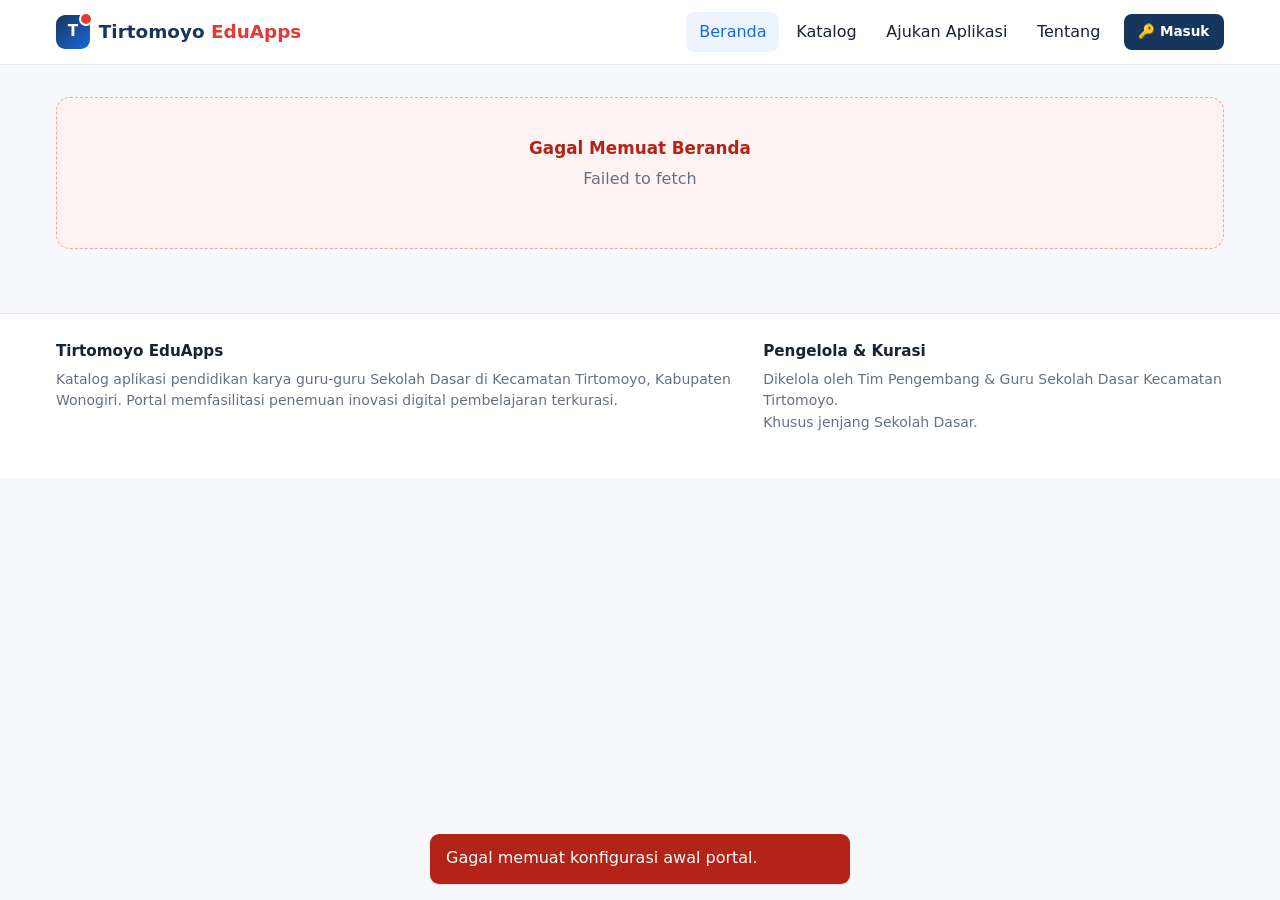
==== index.html @ dd0c1ea5 "Optimize catalog search and rendering with caching Refactor catalog search and rendering logic to us" ====
<!DOCTYPE html>
<html lang="id">
<head>
  <meta charset="UTF-8">
  <title>Tirtomoyo EduApps — Portal Aplikasi Pembelajaran SD Tirtomoyo</title>
  <meta name="viewport" content="width=device-width, initial-scale=1">
  <meta name="description" content="Portal etalase dan peluncur aplikasi pembelajaran SD karya guru di Kecamatan Tirtomoyo.">
    <link rel="icon" type="image/svg+xml" href="data:image/svg+xml,%3Csvg xmlns='http://www.w3.org/2000/svg' viewBox='0 0 64 64'%3E%3Cdefs%3E%3ClinearGradient id='grad' x1='0%25' y1='0%25' x2='100%25' y2='100%25'%3E%3Cstop offset='0%25' stop-color='%2317365D'/%3E%3Cstop offset='100%25' stop-color='%231769E0'/%3E%3C/defs%3E%3Crect x='4' y='4' width='56' height='56' rx='16' fill='url(%23grad)'/%3E%3Ctext x='32' y='42' font-family='sans-serif' font-size='34' font-weight='800' fill='%23ffffff' text-anchor='middle'%3ET%3C/text%3E%3Ccircle cx='52' cy='12' r='7' fill='%23E53935' stroke='%23ffffff' stroke-width='2.5'/%3E%3C/svg%3E">
    <link rel="preconnect" href="https://lh3.googleusercontent.com" crossorigin>
    <link rel="preconnect" href="https://blogger.googleusercontent.com" crossorigin>
    <link rel="preload" as="image" href="https://blogger.googleusercontent.com/img/b/R29vZ2xl/AVvXsEjZ1Gvl2imbZlmQk0FIYYq6LLNtR_UI3MS3Jj1t52YNZLBcvJHACB-H-CipMRjulH1qOMN2M-OYaIlQzM3H_-ORl67PFBjk5M-ObxjgLXMfEv5BOWYi1yseMEO7ByGCOm3ZplNn0zFCS70pIudXH9xvSGFFk5Re8w2rAeewCgeUY4CftmDfYV0r9A5Fre8/w640-rw/Cheerful%20E-Learning%20Classroom%20Team.png" fetchpriority="high">
    <link rel="stylesheet" href="styles.css">
</head>
<body>

  <!-- Site Header -->
  <header class="site-header">
    <div class="container">
      <a href="#/" class="brand" title="Beranda Tirtomoyo EduApps">
        <span class="brand-mark">T</span>
        <span>Tirtomoyo <span class="accent">EduApps</span></span>
      </a>

      <button class="menu-toggle" id="menuToggle" aria-label="Buka menu navigasi">☰</button>

      <nav class="nav" id="mainNav">
        <a href="#/" class="navlink active">Beranda</a>
        <a href="#/katalog" class="navlink">Katalog</a>
        <a href="#/ajukan" class="navlink">Ajukan Aplikasi</a>
        <a href="#/tentang" class="navlink">Tentang</a>
        <div id="navAuthSlot" style="display:inline-flex;margin-left:.4rem;">
          <button type="button" class="btn btn-sm" id="btnNavAuth" style="background:var(--navy);color:#fff;border-radius:8px;font-size:.85rem;padding:.35rem .85rem;cursor:pointer;">🔑 Masuk</button>
        </div>
      </nav>
    </div>
  </header>

  <!-- Main Content Container (SPA View) -->
  <main id="publicContent">
    <div class="container" style="padding: 2.5rem 1rem; text-align: center;">
      <div class="spinner"></div>
      <p class="muted">Memuat portal Tirtomoyo EduApps...</p>
    </div>
  </main>

  <!-- Site Footer -->
  <footer class="site-footer">
    <div class="container" style="grid-template-columns: 1.5fr 1fr;">
      <div>
        <h3>Tirtomoyo EduApps</h3>
        <p class="small">Katalog aplikasi pendidikan karya guru-guru Sekolah Dasar di Kecamatan Tirtomoyo, Kabupaten Wonogiri. Portal memfasilitasi penemuan inovasi digital pembelajaran terkurasi.</p>
      </div>
      <div>
        <h3>Pengelola & Kurasi</h3>
        <p class="small">Dikelola oleh Tim Pengembang & Guru Sekolah Dasar Kecamatan Tirtomoyo.<br>
        Khusus jenjang Sekolah Dasar.</p>
      </div>
    </div>
  </footer>

  <script>
/* ==========================================================================
   1. CLIENT UTILITIES & FETCH API RUNNER (REST API)
   ========================================================================== */

var API_URL = 'https://script.google.com/macros/s/AKfycbyjAmofT2d-6T3uF2pfQ6WhD6eDzi5mz5tMsedp1AoiVTfoJ3_Hb2wHAV9asHmvKi7vZQ/exec';

/**
 * Memanggil REST API Google Apps Script melalui HTTP POST (Fetch).
 * Tanpa header JSON eksplisit agar terhindar dari pemblokiran CORS Preflight (OPTIONS).
 */
function callApi(functionName, payload) {
  return fetch(API_URL, {
    method: 'POST',
    body: JSON.stringify({
      action: functionName,
      payload: payload || {}
    })
  })
  .then(function (res) {
    if (!res.ok) throw new Error('HTTP Error: ' + res.status);
    return res.json();
  })
  .then(function (response) {
    if (response && response.ok === true) {
      return response.data;
    } else {
      var err = (response && response.error) ? response.error : {
        code: 'INTERNAL_ERROR',
        message: 'Terjadi kesalahan sistem.'
      };
      throw err;
    }
  })
  .catch(function (err) {
    console.error('API Error:', err);
    throw (err.code ? err : { code: 'NETWORK_ERROR', message: err.message || 'Gagal terhubung ke database server.' });
  });
}

function escapeHtml(str) {
  if (str === null || str === undefined) return '';
  return String(str)
    .replace(/&/g, '&amp;')
    .replace(/</g, '&lt;')
    .replace(/>/g, '&gt;')
    .replace(/"/g, '&quot;')
    .replace(/'/g, '&#39;');
}

function formatDateId(isoStr) {
  if (!isoStr) return '-';
  try {
    var d = new Date(isoStr);
    if (isNaN(d.getTime())) return String(isoStr);
    return d.toLocaleDateString('id-ID', {
      day: 'numeric',
      month: 'short',
      year: 'numeric'
    });
  } catch (e) {
    return String(isoStr);
  }
}

function normalizeScriptUrl(url) {
  if (!url) return '';
  var s = String(url).trim();
  if (/^html-app:\/\//i.test(s)) return s;
  var iframeMatch = s.match(/<iframe[^>]+src\s*=\s*["']([^"']+)["']/i);
  if (iframeMatch && iframeMatch[1]) {
    s = iframeMatch[1].trim();
  }
  return s.replace(/^https?:\/\/script\.google\.com\/(?:[^?#]*\/)?macros\/(?:[^\/]+\/)?s\//i, 'https://script.google.com/a/~/macros/s/');
}

function getOptimizedThumbUrl(url, width) {
  var s = String(url || '').trim();
  if (!s) return '';
  var w = width || 560;
  var driveMatch = s.match(/^https?:\/\/drive\.google\.com\/(?:thumbnail\?[^#]*\bid=|open\?[^#]*\bid=|uc\?[^#]*\bid=|file\/d\/)([a-zA-Z0-9_-]{10,})/i);
  if (driveMatch && driveMatch[1]) {
    return 'https://lh3.googleusercontent.com/d/' + driveMatch[1] + '=w' + w;
  }
  var lh3Match = s.match(/^(https?:\/\/lh3\.googleusercontent\.com\/d\/[a-zA-Z0-9_-]{10,})(?:=[^/?#]*)?$/i);
  if (lh3Match && lh3Match[1]) {
    return lh3Match[1] + '=w' + w;
  }
  return s;
}

function openHtmlSandboxTab_(htmlContent, title) {
  var rawHtml = String(htmlContent || '');
  var blob = new Blob([rawHtml], { type: 'text/html;charset=utf-8' });
  var blobUrl = URL.createObjectURL(blob);
  window.open(blobUrl, '_blank', 'noopener,noreferrer');
  setTimeout(function () {
    try { URL.revokeObjectURL(blobUrl); } catch (e) {}
  }, 60000);
}

function createLaunchSourceField(prefix, initialUrl, labelText, required) {
  var wrap = document.createElement('div');
  wrap.className = 'field';
  wrap.id = 'wrap_' + prefix + '_launch';

  var lbl = document.createElement('label');
  lbl.className = 'label';
  lbl.innerHTML = escapeHtml(labelText || 'Sumber Aplikasi Pembelajaran') + (required ? ' <span style="color:var(--danger);">*</span>' : '');
  wrap.appendChild(lbl);

  var hiddenInput = document.createElement('input');
  hiddenInput.type = 'hidden';
  hiddenInput.id = 'in_' + prefix + '_url';
  hiddenInput.value = initialUrl || '';
  wrap.appendChild(hiddenInput);

  var isInitialHtml = /^html-app:\/\//i.test(String(initialUrl || '').trim());
  var currentMode = isInitialHtml ? 'html' : 'url';

  var tabRow = document.createElement('div');
  tabRow.style.cssText = 'display:flex;gap:.5rem;margin-bottom:.65rem;flex-wrap:wrap;';

  var btnModeUrl = document.createElement('button');
  btnModeUrl.type = 'button';
  btnModeUrl.className = 'btn btn-sm ' + (currentMode === 'url' ? 'btn-primary' : 'btn-secondary');
  btnModeUrl.textContent = '🌐 Tautan Web / Kode Embed';

  var btnModeHtml = document.createElement('button');
  btnModeHtml.type = 'button';
  btnModeHtml.className = 'btn btn-sm ' + (currentMode === 'html' ? 'btn-primary' : 'btn-secondary');
  btnModeHtml.textContent = '📄 Kode HTML / Upload .html';

  tabRow.appendChild(btnModeUrl);
  tabRow.appendChild(btnModeHtml);
  wrap.appendChild(tabRow);

  var urlPanel = document.createElement('div');
  var visUrlInput = document.createElement('input');
  visUrlInput.type = 'text';
  visUrlInput.id = 'in_' + prefix + '_url_visible';
  visUrlInput.placeholder = 'https://script.google.com/... atau tempel kode <iframe src="...">';
  visUrlInput.value = isInitialHtml ? '' : (initialUrl || '');

  var urlHint = document.createElement('p');
  urlHint.className = 'small muted';
  urlHint.style.margin = '.35rem 0 0';
  urlHint.textContent = 'Mendukung tautan Web App Apps Script (termasuk akun belajar.id) maupun kode embed <iframe> dari Wordwall, Canva, Scratch, PhET, atau YouTube.';

  var syncUrlValue = function () {
    var raw = visUrlInput.value.trim();
    var cleaned = normalizeScriptUrl(raw);
    if (cleaned && cleaned !== raw) {
      visUrlInput.value = cleaned;
      urlHint.textContent = 'Tautan berhasil diekstrak dan diseragamkan otomatis.';
      urlHint.style.color = '#059669';
    }
    hiddenInput.value = cleaned;
  };
  visUrlInput.addEventListener('input', function () {
    hiddenInput.value = normalizeScriptUrl(visUrlInput.value);
  });
  visUrlInput.addEventListener('blur', syncUrlValue);
  visUrlInput.addEventListener('change', syncUrlValue);

  urlPanel.appendChild(visUrlInput);
  urlPanel.appendChild(urlHint);
  wrap.appendChild(urlPanel);

  var htmlPanel = document.createElement('div');
  htmlPanel.style.cssText = 'border:1px solid var(--border);border-radius:10px;padding:.85rem;background:#F8FAFC;';

  var topTools = document.createElement('div');
  topTools.style.cssText = 'display:flex;align-items:center;justify-content:space-between;gap:.5rem;flex-wrap:wrap;margin-bottom:.6rem;';

  var fileInput = document.createElement('input');
  fileInput.type = 'file';
  fileInput.accept = '.html,.htm,text/html';
  fileInput.style.display = 'none';

  var btnPickFile = document.createElement('button');
  btnPickFile.type = 'button';
  btnPickFile.className = 'btn btn-secondary btn-sm';
  btnPickFile.textContent = '📂 Pilih Berkas .html dari Perangkat';
  btnPickFile.onclick = function () { fileInput.click(); };

  var fileLabel = document.createElement('span');
  fileLabel.className = 'small muted';
  fileLabel.textContent = 'Maksimal 1,5 MB (hasil Gemini Canvas / ChatGPT)';

  topTools.appendChild(btnPickFile);
  topTools.appendChild(fileLabel);
  htmlPanel.appendChild(topTools);
  htmlPanel.appendChild(fileInput);

  var htmlArea = document.createElement('textarea');
  htmlArea.id = 'in_' + prefix + '_html_code';
  htmlArea.rows = 7;
  htmlArea.style.cssText = 'font-family:monospace;font-size:.82rem;background:#fff;';
  htmlArea.placeholder = 'Tempel kode <!DOCTYPE html>... lengkap di sini atau unggah berkas .html di atas...';
  htmlPanel.appendChild(htmlArea);

  var statusBox = document.createElement('div');
  statusBox.style.cssText = 'margin-top:.5rem;font-size:.82rem;';
  if (isInitialHtml) {
    statusBox.innerHTML = '<span style="color:#059669;font-weight:600;">✅ Berkas HTML sudah tersimpan (' + escapeHtml(initialUrl) + ').</span> <span class="muted">Tempel kode baru di atas jika ingin menggantinya.</span>';
  } else {
    statusBox.innerHTML = '<span class="muted">Tempel kode HTML lalu klik <strong>Simpan Kode HTML</strong> atau langsung lanjutkan pengiriman.</span>';
  }
  htmlPanel.appendChild(statusBox);

  var actionRow = document.createElement('div');
  actionRow.style.cssText = 'display:flex;gap:.5rem;flex-wrap:wrap;margin-top:.65rem;';

  var btnPreviewHtml = document.createElement('button');
  btnPreviewHtml.type = 'button';
  btnPreviewHtml.className = 'btn btn-secondary btn-sm';
  btnPreviewHtml.textContent = '👁️ Pratinjau HTML';
  btnPreviewHtml.onclick = function () {
    var code = htmlArea.value.trim();
    if (!code) {
      if (/^html-app:\/\//i.test(hiddenInput.value)) {
        btnPreviewHtml.disabled = true;
        callApi('api_getHtmlAppContent', { targetUrl: hiddenInput.value }).then(function (res) {
          btnPreviewHtml.disabled = false;
          openHtmlSandboxTab_(res.htmlContent, 'Pratinjau Aplikasi HTML');
        }).catch(function (err) {
          btnPreviewHtml.disabled = false;
          showToast(err.message || 'Gagal memuat pratinjau HTML.', 'error');
        });
        return;
      }
      showToast('Tempel kode HTML atau pilih berkas .html terlebih dahulu.', 'error');
      return;
    }
    openHtmlSandboxTab_(code, 'Pratinjau Aplikasi HTML');
  };

  var btnUploadHtml = document.createElement('button');
  btnUploadHtml.type = 'button';
  btnUploadHtml.className = 'btn btn-primary btn-sm';
  btnUploadHtml.textContent = '☁️ Simpan Kode HTML';

  var lastUploadedCode = '';
  var lastFileName = 'aplikasi.html';

  var uploadHtmlNow = function () {
    var code = htmlArea.value.trim();
    if (!code) {
      if (/^html-app:\/\//i.test(hiddenInput.value)) {
        return Promise.resolve(hiddenInput.value);
      }
      return Promise.reject(new Error('Kode HTML masih kosong.'));
    }
    if (code === lastUploadedCode && /^html-app:\/\//i.test(hiddenInput.value)) {
      return Promise.resolve(hiddenInput.value);
    }
    btnUploadHtml.disabled = true;
    btnUploadHtml.textContent = 'Menyimpan HTML...';
    statusBox.innerHTML = '<span style="color:#2563EB;">⏳ Mengunggah berkas HTML ke penyimpanan portal...</span>';

    return callApi('api_uploadHtmlApp', {
      htmlContent: code,
      fileName: lastFileName
    }).then(function (res) {
      btnUploadHtml.disabled = false;
      btnUploadHtml.textContent = '☁️ Simpan Kode HTML';
      lastUploadedCode = code;
      hiddenInput.value = res.targetUrl;
      statusBox.innerHTML = '<span style="color:#059669;font-weight:600;">✅ Kode HTML tersimpan (' + Math.round((res.sizeBytes || code.length) / 1024) + ' KB) dan siap diterbitkan.</span>';
      return res.targetUrl;
    }).catch(function (err) {
      btnUploadHtml.disabled = false;
      btnUploadHtml.textContent = '☁️ Simpan Kode HTML';
      statusBox.innerHTML = '<span style="color:#DC2626;">❌ ' + escapeHtml(err.message || 'Gagal menyimpan HTML.') + '</span>';
      throw err;
    });
  };

  btnUploadHtml.onclick = function () {
    uploadHtmlNow().then(function () {
      showToast('Kode HTML berhasil disimpan ke server!', 'success');
    }).catch(function (err) {
      showToast(err.message || 'Gagal mengunggah kode HTML.', 'error');
    });
  };

  fileInput.onchange = function () {
    var file = fileInput.files && fileInput.files[0];
    if (!file) return;
    if (file.size > 1500000) {
      showToast('Ukuran file .html maksimal 1,5 MB.', 'error');
      fileInput.value = '';
      return;
    }
    lastFileName = file.name || 'aplikasi.html';
    fileLabel.textContent = 'Berkas: ' + lastFileName;
    var reader = new FileReader();
    reader.onload = function (ev) {
      htmlArea.value = String(ev.target.result || '');
      uploadHtmlNow().then(function () {
        showToast('Berkas ' + lastFileName + ' berhasil diunggah!', 'success');
      }).catch(function () {});
    };
    reader.readAsText(file, 'UTF-8');
  };

  htmlArea.addEventListener('input', function () {
    if (htmlArea.value.trim() !== lastUploadedCode && !isInitialHtml) {
      hiddenInput.value = '';
    }
  });

  actionRow.appendChild(btnPreviewHtml);
  actionRow.appendChild(btnUploadHtml);
  htmlPanel.appendChild(actionRow);
  wrap.appendChild(htmlPanel);

  var setMode = function (mode) {
    currentMode = mode;
    wrap.dataset.launchMode = mode;
    if (mode === 'url') {
      btnModeUrl.className = 'btn btn-sm btn-primary';
      btnModeHtml.className = 'btn btn-sm btn-secondary';
      urlPanel.style.display = 'block';
      htmlPanel.style.display = 'none';
      hiddenInput.value = normalizeScriptUrl(visUrlInput.value);
    } else {
      btnModeUrl.className = 'btn btn-sm btn-secondary';
      btnModeHtml.className = 'btn btn-sm btn-primary';
      urlPanel.style.display = 'none';
      htmlPanel.style.display = 'block';
      if (lastUploadedCode && htmlArea.value.trim() === lastUploadedCode) {
        hiddenInput.value = hiddenInput.value || '';
      }
    }
  };

  btnModeUrl.onclick = function () { setMode('url'); };
  btnModeHtml.onclick = function () { setMode('html'); };
  setMode(currentMode);

  wrap._resolveLaunchUrl = function () {
    if (currentMode === 'url') {
      syncUrlValue();
      return Promise.resolve(hiddenInput.value.trim());
    }
    return uploadHtmlNow();
  };

  return wrap;
}

function resolveLaunchUrlBeforeSubmit_(prefix) {
  var wrap = document.getElementById('wrap_' + prefix + '_launch');
  if (wrap && typeof wrap._resolveLaunchUrl === 'function') {
    return wrap._resolveLaunchUrl();
  }
  var inp = document.getElementById('in_' + prefix + '_url');
  return Promise.resolve(inp ? normalizeScriptUrl(inp.value) : '');
}

function showToast(message, type) {
  var wrap = document.getElementById('toastWrap');
  if (!wrap) {
    wrap = document.createElement('div');
    wrap.id = 'toastWrap';
    wrap.className = 'toast-wrap';
    document.body.appendChild(wrap);
  }
  var toast = document.createElement('div');
  toast.className = 'toast ' + (type === 'error' ? 'error' : type === 'success' ? 'success' : '');
  toast.textContent = message;
  wrap.appendChild(toast);
  setTimeout(function () {
    if (toast.parentNode) toast.parentNode.removeChild(toast);
  }, 4000);
}

function showConfirmModal(title, text, confirmBtnText, isDanger) {
  return new Promise(function (resolve) {
    var backdrop = document.createElement('div');
    backdrop.className = 'modal-backdrop';

    var modal = document.createElement('div');
    modal.className = 'modal';

    var h = document.createElement('h3');
    h.textContent = title;
    var p = document.createElement('p');
    p.textContent = text;
    p.className = 'muted small';

    var actions = document.createElement('div');
    actions.className = 'actions';

    var btnCancel = document.createElement('button');
    btnCancel.className = 'btn btn-secondary btn-sm';
    btnCancel.textContent = 'Batal';
    btnCancel.onclick = function () {
      backdrop.remove();
      resolve(false);
    };

    var btnConfirm = document.createElement('button');
    btnConfirm.className = 'btn btn-sm ' + (isDanger ? 'btn-danger' : 'btn-primary');
    btnConfirm.textContent = confirmBtnText || 'Lanjutkan';
    btnConfirm.onclick = function () {
      backdrop.remove();
      resolve(true);
    };

    actions.appendChild(btnCancel);
    actions.appendChild(btnConfirm);
    modal.appendChild(h);
    modal.appendChild(p);
    modal.appendChild(actions);
    backdrop.appendChild(modal);
    document.body.appendChild(backdrop);
  });
}

function createFormField(name, labelText, type, placeholder, required, helpText) {
  var div = document.createElement('div');
  div.className = 'field';
  div.id = 'field_' + name;

  var lbl = document.createElement('label');
  lbl.htmlFor = 'in_' + name;
  lbl.className = 'label';
  lbl.innerHTML = escapeHtml(labelText) + (required ? ' <span class="req">*</span>' : '');
  div.appendChild(lbl);

  var input;
  if (type === 'textarea') {
    input = document.createElement('textarea');
    input.rows = 3;
  } else {
    input = document.createElement('input');
    input.type = type;
  }
  input.id = 'in_' + name;
  input.name = name;
  input.placeholder = placeholder || '';
  div.appendChild(input);

  if (helpText) {
    var help = document.createElement('div');
    help.className = 'help';
    help.textContent = helpText;
    div.appendChild(help);
  }

  var err = document.createElement('div');
  err.className = 'field-error';
  err.style.display = 'none';
  div.appendChild(err);

  return div;
}

function createThumbnailUploadField(name, labelText, initialUrl) {
  var div = document.createElement('div');
  div.className = 'field';
  div.id = 'field_' + name;

  var lbl = document.createElement('label');
  lbl.className = 'label';
  lbl.textContent = labelText || 'Gambar Sampul / Tangkapan Layar (Opsional)';
  div.appendChild(lbl);

  var urlInput = document.createElement('input');
  urlInput.type = 'hidden';
  urlInput.id = 'in_' + name;
  urlInput.name = name;
  urlInput.value = initialUrl || '';

  var uploadBox = document.createElement('div');
  uploadBox.style.cssText = 'border: 1.5px dashed #D0D5DD; border-radius: 10px; padding: 1rem; background: #F9FAFB; display: flex; flex-direction: column; gap: .75rem; margin-bottom: .5rem;';

  var topRow = document.createElement('div');
  topRow.style.cssText = 'display: flex; flex-wrap: wrap; gap: .75rem; align-items: center;';

  var fileInput = document.createElement('input');
  fileInput.type = 'file';
  fileInput.accept = 'image/png,image/jpeg,image/webp';
  fileInput.style.display = 'none';

  var btnChoose = document.createElement('button');
  btnChoose.type = 'button';
  btnChoose.className = 'btn btn-secondary btn-sm';
  btnChoose.innerHTML = '📁 Pilih & Unggah Gambar dari Perangkat';
  btnChoose.onclick = function () { fileInput.click(); };

  var statusSpan = document.createElement('span');
  statusSpan.className = 'small muted';
  statusSpan.textContent = 'Format JPG/PNG/WEBP (otomatis disimpan ke Google Drive).';

  topRow.appendChild(btnChoose);
  topRow.appendChild(statusSpan);
  uploadBox.appendChild(topRow);
  uploadBox.appendChild(fileInput);

  var previewWrap = document.createElement('div');
  previewWrap.style.cssText = 'display: ' + (initialUrl ? 'flex' : 'none') + '; align-items: center; gap: .75rem; background: #fff; padding: .5rem; border-radius: 8px; border: 1px solid #EAECF0;';
  var previewImg = document.createElement('img');
  previewImg.style.cssText = 'width: 112px; height: 63px; object-fit: cover; border-radius: 6px; background: #EEF2F6; flex-shrink: 0;';
  if (initialUrl) previewImg.src = initialUrl;

  var previewInfo = document.createElement('div');
  previewInfo.style.cssText = 'flex: 1; min-width: 0; font-size: .82rem; color: #475467; overflow: hidden; text-overflow: ellipsis;';
  previewInfo.textContent = initialUrl ? 'Gambar sampul aktif' : '';

  var btnRemove = document.createElement('button');
  btnRemove.type = 'button';
  btnRemove.className = 'btn btn-secondary btn-sm';
  btnRemove.style.padding = '.25rem .6rem';
  btnRemove.textContent = 'Hapus';
  btnRemove.onclick = function () {
    urlInput.value = '';
    fileInput.value = '';
    previewWrap.style.display = 'none';
    statusSpan.textContent = 'Gambar dihapus.';
  };

  previewWrap.appendChild(previewImg);
  previewWrap.appendChild(previewInfo);
  previewWrap.appendChild(btnRemove);
  uploadBox.appendChild(previewWrap);

  fileInput.onchange = function () {
    var file = fileInput.files && fileInput.files[0];
    if (!file) return;

    btnChoose.disabled = true;
    btnChoose.textContent = '⏳ Mengunggah ke Drive...';
    statusSpan.textContent = 'Memproses & mengunggah "' + file.name + '"...';

    compressImageFile_(file, 1280, 0.78).then(function (result) {
      return callApi('api_uploadThumbnail', {
        base64Data: result.dataUrl,
        mimeType: result.mimeType,
        fileName: result.fileName
      });
    }).then(function (res) {
      btnChoose.disabled = false;
      btnChoose.innerHTML = '📁 Ganti Gambar';
      urlInput.value = res.thumbnailUrl;
      previewImg.src = res.thumbnailUrl;
      previewInfo.innerHTML = '<strong style="color:#027A48;">✓ Berhasil diunggah ke Google Drive</strong><br><span class="muted">' + escapeHtml(file.name) + '</span>';
      previewWrap.style.display = 'flex';
      statusSpan.textContent = 'Tautan thumbnail Drive otomatis terisi.';
      showToast('Gambar sampul berhasil diunggah ke Google Drive!', 'success');
    }).catch(function (err) {
      btnChoose.disabled = false;
      btnChoose.innerHTML = '📁 Pilih & Unggah Gambar dari Perangkat';
      statusSpan.textContent = 'Gagal mengunggah: ' + (err.message || 'Terjadi kesalahan.');
      showToast(err.message || 'Gagal mengunggah gambar.', 'error');
    });
  };

  div.appendChild(uploadBox);
  div.appendChild(urlInput);

  var help = document.createElement('div');
  help.className = 'help';
  help.textContent = 'Unggah tangkapan layar aplikasi dari perangkat (rasio 16:9 disarankan). Gambar otomatis tersimpan ke Google Drive.';
  div.appendChild(help);

  var err = document.createElement('div');
  err.className = 'field-error';
  err.style.display = 'none';
  div.appendChild(err);

  return div;
}

function compressImageFile_(file, maxWidth, quality) {
  return new Promise(function (resolve, reject) {
    var reader = new FileReader();
    reader.onerror = function () { reject(new Error('Gagal membaca file gambar.')); };
    reader.onload = function (e) {
      var img = new Image();
      img.onerror = function () { reject(new Error('File bukan gambar yang valid.')); };
      img.onload = function () {
        var w = img.width;
        var h = img.height;
        if (w > maxWidth) {
          h = Math.round((h * maxWidth) / w);
          w = maxWidth;
        }
        var canvas = document.createElement('canvas');
        canvas.width = w;
        canvas.height = h;
        var ctx = canvas.getContext('2d');
        ctx.fillStyle = '#FFFFFF';
        ctx.fillRect(0, 0, w, h);
        ctx.drawImage(img, 0, 0, w, h);
        var outMime = 'image/jpeg';
        var dataUrl = canvas.toDataURL(outMime, quality || 0.78);
        var safeBase = (file.name || 'thumbnail').replace(/\.[^/.]+$/, '').replace(/[^a-zA-Z0-9_-]/g, '_');
        var cleanFileName = safeBase + '.jpg';
        resolve({ dataUrl: dataUrl, mimeType: outMime, fileName: cleanFileName });
      };
      img.src = e.target.result;
    };
    reader.readAsDataURL(file);
  });
}

/* ==========================================================================
   2. LOGIKA SPA KATALOG & DETAIL APLIKASI
   ========================================================================== */

var PUBLIC_STATE = {
  config: null,
  categories: null,
  homeData: null,
  currentApp: null,
  catalogCache: {},
  catalogPage: 1,
  catalogPageSize: 12,
  catalogFilters: {
    query: '',
    gradeIds: [],
    subjectIds: [],
    categoryIds: [],
    sort: 'newest'
  }
};

function initPublicApp() {
  window.addEventListener('hashchange', handlePublicRoute);

  try {
    var cConf = localStorage.getItem('eduapps_pub_config');
    var cCats = localStorage.getItem('eduapps_pub_cats');
    var cHome = localStorage.getItem('eduapps_pub_homedata');
    if (cConf) PUBLIC_STATE.config = JSON.parse(cConf);
    if (cCats) PUBLIC_STATE.categories = JSON.parse(cCats);
    if (cHome) PUBLIC_STATE.homeData = JSON.parse(cHome);
  } catch (e) {}

  if (PUBLIC_STATE.config && PUBLIC_STATE.categories) {
    handlePublicRoute();
    loadPublicInitialData();
  } else {
    loadPublicInitialData().then(function () {
      handlePublicRoute();
    });
  }
}

function loadPublicInitialData() {
  return Promise.all([
    callApi('api_getPublicConfig'),
    callApi('api_listPublicCategories')
  ]).then(function (results) {
    PUBLIC_STATE.config = results[0];
    PUBLIC_STATE.categories = results[1];
    try {
      localStorage.setItem('eduapps_pub_config', JSON.stringify(results[0]));
      localStorage.setItem('eduapps_pub_cats', JSON.stringify(results[1]));
    } catch (e) {}
  }).catch(function (err) {
    console.error('Gagal memuat konfigurasi publik:', err);
    if (!PUBLIC_STATE.config) {
      showToast('Gagal memuat konfigurasi awal portal.', 'error');
    }
  });
}

var ACTIVE_ROUTE_SEQ = 0;

function navigateTo(hash) {
  if (window.location.hash !== hash) {
    window.location.hash = hash;
  } else {
    handlePublicRoute();
  }
}

function handlePublicRoute() {
  ACTIVE_ROUTE_SEQ++;
  var hash = window.location.hash || '#/';
  var content = document.getElementById('publicContent');
  if (!content) return;

  var isPlayRoute = (hash.indexOf('#/play/') === 0);
  if (!isPlayRoute) {
    var activeFrame = content.querySelector('iframe');
    if (activeFrame) {
      try { activeFrame.src = 'about:blank'; } catch (e) {}
    }
  }
  document.body.classList.toggle('player-mode', isPlayRoute);

  var nav = document.getElementById('mainNav');
  if (nav) nav.classList.remove('open');

  document.querySelectorAll('.site-header .nav a').forEach(function (link) {
    link.classList.remove('active');
    if (link.getAttribute('href') === hash || (hash.indexOf(link.getAttribute('href')) === 0 && link.getAttribute('href') !== '#/')) {
      link.classList.add('active');
    }
  });

  syncNavAuthButton();

  if (hash === '#/' || hash === '') {
    renderHomePage(content);
  } else if (hash.indexOf('#/katalog') === 0) {
    renderCatalogPage(content, parseHashParams(hash));
  } else if (hash.indexOf('#/detail/') === 0) {
    var slugOrId = hash.replace('#/detail/', '').trim();
    renderDetailPage(content, slugOrId);
  } else if (hash.indexOf('#/play/') === 0) {
    var slugOrId = hash.replace('#/play/', '').trim();
    renderPlayPage(content, slugOrId);
  } else if (hash === '#/ajukan') {
    renderSubmissionPage(content);
  } else if (hash === '#/dashboard-guru' || hash === '#/status') {
    renderTeacherDashboard(content);
  } else if (hash === '#/tentang') {
    renderAboutPage(content);
  } else {
    renderNotFound(content);
  }
}

function parseHashParams(hash) {
  var qIdx = hash.indexOf('?');
  if (qIdx === -1) return {};
  var qStr = hash.substring(qIdx + 1);
  var params = {};
  qStr.split('&').forEach(function (pair) {
    var parts = pair.split('=');
    if (parts[0]) params[decodeURIComponent(parts[0])] = decodeURIComponent(parts[1] || '');
  });
  return params;
}

/* ---------- 1. HALAMAN BERANDA ---------- */

function renderHomePage(container) {
  var now = new Date();
  var currentHourTag = now.getFullYear() + '-' + now.getMonth() + '-' + now.getDate() + '-' + now.getHours();
  var isSameHourCache = PUBLIC_STATE.homeData && PUBLIC_STATE.homeData._cachedHour === currentHourTag;

  if (isSameHourCache) {
    buildHomePageDOM_(container, PUBLIC_STATE.homeData);
  } else {
    container.innerHTML = '<div class="skeleton" style="height:350px;margin-bottom:2rem;"></div><div class="skeleton" style="height:250px;"></div>';
  }

  callApi('api_getHomeData').then(function (data) {
    data._cachedHour = currentHourTag;
    var prevJson = '';
    var nextJson = '';
    try {
      if (PUBLIC_STATE.homeData) {
        var prevCopy = Object.assign({}, PUBLIC_STATE.homeData);
        delete prevCopy._cachedHour;
        prevJson = JSON.stringify(prevCopy);
      }
      var nextCopy = Object.assign({}, data);
      delete nextCopy._cachedHour;
      nextJson = JSON.stringify(nextCopy);
    } catch (e) {}

    var wasRendered = isSameHourCache;
    PUBLIC_STATE.homeData = data;
    try {
      localStorage.setItem('eduapps_pub_homedata', JSON.stringify(data));
    } catch (e) {}

    if (wasRendered && prevJson && prevJson === nextJson) return;

    var hash = window.location.hash || '#/';
    if (hash === '#/' || hash === '') {
      var isTyping = document.querySelector('.hero-search-box input:focus');
      if (!wasRendered || !isTyping) {
        buildHomePageDOM_(container, data);
      }
    }
  }).catch(function (err) {
    if (PUBLIC_STATE.homeData) {
      buildHomePageDOM_(container, PUBLIC_STATE.homeData);
    } else {
      container.innerHTML = '<div class="container" style="padding:2rem 1rem;"><div class="state error"><h3>Gagal Memuat Beranda</h3><p>' + escapeHtml(err.message) + '</p></div></div>';
    }
  });
}

function buildHomePageDOM_(container, data) {
  container.innerHTML = '';

    var hero = document.createElement('section');
    hero.className = 'hero';
    var heroContainer = document.createElement('div');
    heroContainer.className = 'container';

    var heroGrid = document.createElement('div');
    heroGrid.className = 'hero-grid';

    var colLeft = document.createElement('div');
    colLeft.innerHTML = '<div class="hero-tag">KREASI GURU, INSPIRASI BERSAMA</div>' +
      '<h1 class="hero-title">Tirtomoyo <span class="brand-red">EduApps</span></h1>' +
      '<p class="lead">Portal showcase sekaligus peluncur aplikasi pembelajaran karya guru-guru di Kecamatan Tirtomoyo.</p>';

    var searchBox = document.createElement('form');
    searchBox.className = 'hero-search-box';
    searchBox.onsubmit = function (e) {
      e.preventDefault();
      var q = searchInput.value.trim();
      window.location.hash = '#/katalog?q=' + encodeURIComponent(q);
    };

    var searchInput = document.createElement('input');
    searchInput.type = 'search';
    searchInput.placeholder = 'Cari aplikasi, mata pelajaran, atau pembuat...';
    searchInput.setAttribute('aria-label', 'Cari aplikasi');

    var searchBtn = document.createElement('button');
    searchBtn.type = 'submit';
    searchBtn.className = 'btn-search';
    searchBtn.innerHTML = '🔍 Cari';

    searchBox.appendChild(searchInput);
    searchBox.appendChild(searchBtn);
    colLeft.appendChild(searchBox);

    var chipRow = document.createElement('div');
    chipRow.className = 'hero-filter-chips';
    
    var chipAll = document.createElement('button');
    chipAll.className = 'hero-chip active';
    chipAll.textContent = 'Semua';
    chipAll.onclick = function () { window.location.hash = '#/katalog'; };
    chipRow.appendChild(chipAll);

    ['SD 1', 'SD 2', 'SD 3', 'SD 4', 'SD 5', 'SD 6'].forEach(function (lbl, idx) {
      var c = document.createElement('button');
      c.className = 'hero-chip';
      c.textContent = lbl;
      c.onclick = function () { window.location.hash = '#/katalog?grade=SD' + (idx + 1); };
      chipRow.appendChild(c);
    });

    ['Matematika', 'Bahasa Indonesia', 'IPAS', 'Pancasila'].forEach(function (mapel) {
      var c = document.createElement('button');
      c.className = 'hero-chip';
      c.textContent = mapel;
      c.onclick = function () { window.location.hash = '#/katalog?q=' + encodeURIComponent(mapel); };
      chipRow.appendChild(c);
    });

    colLeft.appendChild(chipRow);
    heroGrid.appendChild(colLeft);

    var colRight = document.createElement('div');
    colRight.className = 'hero-visual';
    colRight.innerHTML = '<div class="hero-image-wrap">' +
      '<img src="https://blogger.googleusercontent.com/img/b/R29vZ2xl/AVvXsEjZ1Gvl2imbZlmQk0FIYYq6LLNtR_UI3MS3Jj1t52YNZLBcvJHACB-H-CipMRjulH1qOMN2M-OYaIlQzM3H_-ORl67PFBjk5M-ObxjgLXMfEv5BOWYi1yseMEO7ByGCOm3ZplNn0zFCS70pIudXH9xvSGFFk5Re8w2rAeewCgeUY4CftmDfYV0r9A5Fre8/w640-rw/Cheerful%20E-Learning%20Classroom%20Team.png" alt="Cheerful E-Learning Classroom Team" width="640" height="480" fetchpriority="high" decoding="async">' +
      '<div class="floating-badge badge-media">🖥️ Media Interaktif</div>' +
      '<div class="floating-badge badge-quiz">🎯 Kuis & Latihan Soal</div>' +
      '<div class="floating-badge badge-lkpd">📋 LKPD Digital</div>' +
      '<div class="floating-badge badge-app">📱 Aplikasi Inovatif</div>' +
      '</div>';
    heroGrid.appendChild(colRight);

    heroContainer.appendChild(heroGrid);
    hero.appendChild(heroContainer);
    container.appendChild(hero);

    var mainContainer = document.createElement('div');
    mainContainer.className = 'container';
    container.appendChild(mainContainer);

    if (data.stats) {
      var statsWrap = document.createElement('div');
      statsWrap.className = 'stats-banner';
      var statItemsHtml = '<div class="stat-box">' +
        '<div class="stat-box-icon">📦</div>' +
        '<div class="stat-box-content"><div class="stat-box-num">' + (data.stats.totalApps || 0) + '</div><div class="stat-box-label">Aplikasi Terbit</div></div>' +
        '</div>' +
        '<div class="stat-box">' +
        '<div class="stat-box-icon" style="background:#ECFDF3;color:var(--success);">🏫</div>' +
        '<div class="stat-box-content"><div class="stat-box-num">' + (data.stats.totalSchools || 0) + '</div><div class="stat-box-label">SD Berkontribusi</div></div>' +
        '</div>' +
        '<div class="stat-box">' +
        '<div class="stat-box-icon" style="background:#FFFAEB;color:#B54708;">👨‍🏫</div>' +
        '<div class="stat-box-content"><div class="stat-box-num">' + (data.stats.totalTeachers || 0) + '</div><div class="stat-box-label">Guru Pengembang</div></div>' +
        '</div>';

      var statClonesHtml = '<div class="stat-box stat-box-clone">' +
        '<div class="stat-box-icon">📦</div>' +
        '<div class="stat-box-content"><div class="stat-box-num">' + (data.stats.totalApps || 0) + '</div><div class="stat-box-label">Aplikasi Terbit</div></div>' +
        '</div>' +
        '<div class="stat-box stat-box-clone">' +
        '<div class="stat-box-icon" style="background:#ECFDF3;color:var(--success);">🏫</div>' +
        '<div class="stat-box-content"><div class="stat-box-num">' + (data.stats.totalSchools || 0) + '</div><div class="stat-box-label">SD Berkontribusi</div></div>' +
        '</div>' +
        '<div class="stat-box stat-box-clone">' +
        '<div class="stat-box-icon" style="background:#FFFAEB;color:#B54708;">👨‍🏫</div>' +
        '<div class="stat-box-content"><div class="stat-box-num">' + (data.stats.totalTeachers || 0) + '</div><div class="stat-box-label">Guru Pengembang</div></div>' +
        '</div>';

      statsWrap.innerHTML = '<div class="stats-grid" id="statsSliderTrack">' +
        statItemsHtml + statClonesHtml +
        '</div>' +
        '<div class="stats-dots" id="statsDotsWrap">' +
        '<div class="stats-dot active"></div><div class="stats-dot"></div><div class="stats-dot"></div>' +
        '</div>';

      mainContainer.appendChild(statsWrap);
      requestAnimationFrame(initMobileStatsSlider);
    }

    if (data.dailyPicks && data.dailyPicks.length > 0) {
      var dailySec = document.createElement('section');
      dailySec.className = 'section';
      dailySec.style.padding = '1rem 0 1.5rem';

      var dailyHead = document.createElement('div');
      dailyHead.className = 'section-head';
      dailyHead.innerHTML = '<div style="display:flex;align-items:center;gap:.6rem;flex-wrap:wrap;">' +
        '<h2 style="display:flex;align-items:center;gap:.5rem;margin:0;"><span>✨</span> Rekomendasi Pilihan Hari Ini</h2>' +
        '</div>' +
        '<div style="display:flex;align-items:center;gap:1rem;">' +
        '<a href="#/katalog" class="small" style="font-weight:600;text-decoration:none;">Jelajahi Semua →</a>' +
        '<div class="daily-nav-ctrl">' +
        '<button type="button" class="daily-nav-btn" id="dailyPrevBtn" aria-label="Geser ke kiri">◀</button>' +
        '<button type="button" class="daily-nav-btn" id="dailyNextBtn" aria-label="Geser ke kanan">▶</button>' +
        '</div>' +
        '</div>';
      dailySec.appendChild(dailyHead);

      var scrollWrap = document.createElement('div');
      scrollWrap.className = 'daily-picks-scroll';
      scrollWrap.id = 'dailyPicksTrack';

      var picksList = (data.dailyPicks.length >= 2) ? data.dailyPicks.concat(data.dailyPicks) : data.dailyPicks;

      picksList.forEach(function (app, idx) {
        var dCard = document.createElement('div');
        dCard.className = 'daily-card';
        var optThumb = getOptimizedThumbUrl(app.thumbnailUrl, 480);

        var thumb = '<div class="d-thumb">' +
          (optThumb
            ? '<img src="' + escapeHtml(optThumb) + '" alt="' + escapeHtml(app.title) + '"' + (idx >= 3 ? ' loading="lazy"' : '') + ' decoding="async">'
            : '<div class="placeholder" style="font-size:.85rem;padding:.5rem;">' + escapeHtml(app.title) + '</div>') +
          '</div>';

        var body = '<div class="d-body">' +
          '<h4>' + escapeHtml(app.title) + '</h4>' +
          '<div class="d-meta">👨‍🏫 <strong>' + escapeHtml(app.creatorDisplayName || 'Guru SD') + '</strong></div>' +
          '<div class="d-meta">🏫 ' + escapeHtml(app.schoolDisplayName || 'Kecamatan Tirtomoyo') + '</div>' +
          '<div class="d-meta" style="color:var(--success);font-weight:600;margin-top:.2rem;">▶ ' + (app.playCount || 0) + 'x dimainkan</div>' +
          '<a href="#/detail/' + encodeURIComponent(app.slug || app.appId) + '" class="btn-detail">Buka Detail</a>' +
          '</div>';

        dCard.innerHTML = thumb + body;
        var dImg = dCard.querySelector('.d-thumb img');
        if (dImg) {
          dImg.onerror = function () {
            if (app.thumbnailUrl && dImg.src !== app.thumbnailUrl) {
              dImg.src = app.thumbnailUrl;
              return;
            }
            var thumbWrap = dCard.querySelector('.d-thumb');
            if (thumbWrap) {
              thumbWrap.innerHTML = '<div class="placeholder" style="font-size:.85rem;padding:.5rem;">' + escapeHtml(app.title) + '</div>';
            }
          };
        }
        scrollWrap.appendChild(dCard);
      });

      dailySec.appendChild(scrollWrap);
      mainContainer.appendChild(dailySec);
      requestAnimationFrame(initDailyPicksCarousel);
    }

    if (data.subjects && data.subjects.length > 0) {
      var catSec = document.createElement('section');
      catSec.className = 'section';
      var catHead = document.createElement('div');
      catHead.className = 'section-head';
      catHead.innerHTML = '<div style="display:flex;align-items:center;gap:.6rem;flex-wrap:wrap;">' +
        '<h2 style="margin:0;">Jelajahi Mata Pelajaran</h2>' +
        '</div>' +
        '<div class="daily-nav-ctrl">' +
        '<button type="button" class="daily-nav-btn" id="subPrevBtn" aria-label="Geser mapel ke kiri">◀</button>' +
        '<button type="button" class="daily-nav-btn" id="subNextBtn" aria-label="Geser mapel ke kanan">▶</button>' +
        '</div>';
      catSec.appendChild(catHead);

      var chips = document.createElement('div');
      chips.className = 'chips';
      chips.id = 'subjectChipsTrack';

      var subjectsList = (data.subjects.length >= 2) ? data.subjects.concat(data.subjects) : data.subjects;

      subjectsList.forEach(function (sub) {
        var chip = document.createElement('button');
        chip.className = 'chip';
        chip.innerHTML = escapeHtml(sub.label) + ' <span class="count">' + sub.count + '</span>';
        chip.onclick = function () {
          window.location.hash = '#/katalog?subject=' + encodeURIComponent(sub.id);
        };
        chips.appendChild(chip);
      });
      catSec.appendChild(chips);
      mainContainer.appendChild(catSec);
      requestAnimationFrame(initSubjectChipsSlider);
    }

    if (data.featured && data.featured.length > 0) {
      var featSec = document.createElement('section');
      featSec.className = 'section';
      var featHead = document.createElement('div');
      featHead.className = 'section-head';
      var featTitle = document.createElement('h2');
      featTitle.textContent = 'Aplikasi Pilihan';
      var featLink = document.createElement('a');
      featLink.href = '#/katalog';
      featLink.textContent = 'Lihat semua katalog →';
      featHead.appendChild(featTitle);
      featHead.appendChild(featLink);
      featSec.appendChild(featHead);

      var gridFeat = document.createElement('div');
      gridFeat.className = 'grid';
      data.featured.forEach(function (app, idx) {
        gridFeat.appendChild(createAppCard(app, idx + 3));
      });
      featSec.appendChild(gridFeat);
      mainContainer.appendChild(featSec);
    }

    var latSec = document.createElement('section');
    latSec.className = 'section';
    var latHead = document.createElement('div');
    latHead.className = 'section-head';
    var latTitle = document.createElement('h2');
    latTitle.textContent = 'Aplikasi Terbaru';
    latHead.appendChild(latTitle);
    latSec.appendChild(latHead);

    if (data.latest && data.latest.length > 0) {
      var gridLat = document.createElement('div');
      gridLat.className = 'grid';
      data.latest.forEach(function (app, idx) {
        gridLat.appendChild(createAppCard(app, idx + 6));
      });
      latSec.appendChild(gridLat);
    } else {
      var emptyLat = document.createElement('div');
      emptyLat.className = 'state';
      emptyLat.innerHTML = '<h3>Belum ada aplikasi yang diterbitkan</h3><p class="muted">Aplikasi pembelajaran akan muncul di sini.</p>';
      latSec.appendChild(emptyLat);
    }
    mainContainer.appendChild(latSec);

    var ctaSec = document.createElement('section');
    ctaSec.className = 'section';
    var ctaBox = document.createElement('div');
    ctaBox.className = 'cta';
    ctaBox.innerHTML = '<div><h2>Guru Tirtomoyo, Punya Aplikasi Pembelajaran?</h2><p>Bagikan karya digital Anda agar dapat dimanfaatkan oleh rekan guru dan siswa di sekolah dasar lainnya.</p></div>';
    var ctaBtn = document.createElement('a');
    ctaBtn.href = '#/ajukan';
    ctaBtn.className = 'btn btn-primary';
    ctaBtn.style.background = 'var(--red)';
    ctaBtn.style.color = '#fff';
    ctaBtn.textContent = 'Ajukan Aplikasi Sekarang';
    ctaBox.appendChild(ctaBtn);
    ctaSec.appendChild(ctaBox);
    mainContainer.appendChild(ctaSec);
}

/* ---------- 2. HALAMAN KATALOG ---------- */

function renderCatalogPage(container, queryParams) {
  container.innerHTML = '<div class="container" style="padding:2rem 1rem;"><div class="spinner"></div><p style="text-align:center;">Memuat katalog aplikasi...</p></div>';

  if (queryParams && Object.keys(queryParams).length > 0) {
    PUBLIC_STATE.catalogFilters.query = queryParams.q || '';
    PUBLIC_STATE.catalogFilters.gradeIds = queryParams.grade ? [queryParams.grade] : [];
    PUBLIC_STATE.catalogFilters.subjectIds = queryParams.subject ? [queryParams.subject] : [];
    PUBLIC_STATE.catalogFilters.categoryIds = queryParams.type ? [queryParams.type] : [];
    PUBLIC_STATE.catalogPage = 1;
  }

  buildCatalogUI(container);
  executeCatalogSearch();
}

function buildCatalogUI(container) {
  var root = document.createElement('div');
  root.className = 'container';
  root.style.padding = '1.5rem 1rem 2.5rem';

  var header = document.createElement('div');
  header.innerHTML = '<h1>Katalog Aplikasi Pembelajaran SD</h1><p class="muted">Pilih jenjang kelas SD 1–6 dan mata pelajaran yang relevan dengan aktivitas belajar Anda.</p>';
  root.appendChild(header);

  var filterWrap = document.createElement('div');
  filterWrap.className = 'filters';

  var fSearch = document.createElement('div');
  fSearch.className = 'field';
  fSearch.innerHTML = '<label for="catSearch" class="label">Pencarian</label>';
  var inSearch = document.createElement('input');
  inSearch.type = 'search';
  inSearch.id = 'catSearch';
  inSearch.placeholder = 'Kata kunci judul/deskripsi...';
  inSearch.value = PUBLIC_STATE.catalogFilters.query;
  inSearch.oninput = function () { PUBLIC_STATE.catalogFilters.query = inSearch.value; };
  inSearch.onkeydown = function (e) {
    if (e.key === 'Enter') {
      e.preventDefault();
      PUBLIC_STATE.catalogFilters.query = inSearch.value;
      PUBLIC_STATE.catalogPage = 1;
      executeCatalogSearch();
    }
  };
  inSearch.onsearch = function () {
    PUBLIC_STATE.catalogFilters.query = inSearch.value;
    PUBLIC_STATE.catalogPage = 1;
    executeCatalogSearch();
  };
  fSearch.appendChild(inSearch);

  var fGrade = document.createElement('div');
  fGrade.className = 'field';
  fGrade.innerHTML = '<label for="catGrade" class="label">Kelas SD</label>';
  var selGrade = document.createElement('select');
  selGrade.id = 'catGrade';
  selGrade.innerHTML = '<option value="">Semua Kelas</option>';
  var defaultGrades = [
    { id: 'SD1', label: 'SD Kelas 1' }, { id: 'SD2', label: 'SD Kelas 2' }, { id: 'SD3', label: 'SD Kelas 3' },
    { id: 'SD4', label: 'SD Kelas 4' }, { id: 'SD5', label: 'SD Kelas 5' }, { id: 'SD6', label: 'SD Kelas 6' }
  ];
  (PUBLIC_STATE.categories && PUBLIC_STATE.categories.grades ? PUBLIC_STATE.categories.grades : defaultGrades).forEach(function (g) {
    var opt = document.createElement('option');
    opt.value = g.id;
    opt.textContent = g.label;
    if (PUBLIC_STATE.catalogFilters.gradeIds.indexOf(g.id) !== -1) opt.selected = true;
    selGrade.appendChild(opt);
  });
  selGrade.onchange = function () {
    PUBLIC_STATE.catalogFilters.gradeIds = selGrade.value ? [selGrade.value] : [];
    PUBLIC_STATE.catalogPage = 1;
    executeCatalogSearch();
  };
  fGrade.appendChild(selGrade);

  var fSub = document.createElement('div');
  fSub.className = 'field';
  fSub.innerHTML = '<label for="catSubject" class="label">Mata Pelajaran</label>';
  var selSub = document.createElement('select');
  selSub.id = 'catSubject';
  selSub.innerHTML = '<option value="">Semua Mapel</option>';
  if (PUBLIC_STATE.categories && PUBLIC_STATE.categories.subjects) {
    PUBLIC_STATE.categories.subjects.forEach(function (s) {
      var opt = document.createElement('option');
      opt.value = s.id;
      opt.textContent = s.label;
      if (PUBLIC_STATE.catalogFilters.subjectIds.indexOf(s.id) !== -1) opt.selected = true;
      selSub.appendChild(opt);
    });
  }
  selSub.onchange = function () {
    PUBLIC_STATE.catalogFilters.subjectIds = selSub.value ? [selSub.value] : [];
    PUBLIC_STATE.catalogPage = 1;
    executeCatalogSearch();
  };
  fSub.appendChild(selSub);

  var fType = document.createElement('div');
  fType.className = 'field';
  fType.innerHTML = '<label for="catType" class="label">Jenis</label>';
  var selType = document.createElement('select');
  selType.id = 'catType';
  selType.innerHTML = '<option value="">Semua Jenis</option>';
  if (PUBLIC_STATE.categories && PUBLIC_STATE.categories.appTypes) {
    PUBLIC_STATE.categories.appTypes.forEach(function (t) {
      var opt = document.createElement('option');
      opt.value = t.id;
      opt.textContent = t.label;
      if (PUBLIC_STATE.catalogFilters.categoryIds.indexOf(t.id) !== -1) opt.selected = true;
      selType.appendChild(opt);
    });
  }
  selType.onchange = function () {
    PUBLIC_STATE.catalogFilters.categoryIds = selType.value ? [selType.value] : [];
    PUBLIC_STATE.catalogPage = 1;
    executeCatalogSearch();
  };
  fType.appendChild(selType);

  var fSort = document.createElement('div');
  fSort.className = 'field';
  fSort.innerHTML = '<label for="catSort" class="label">Urutkan</label>';
  var selSort = document.createElement('select');
  selSort.id = 'catSort';
  selSort.innerHTML = '<option value="newest">Terbaru</option><option value="title">Judul (A-Z)</option>';
  selSort.value = PUBLIC_STATE.catalogFilters.sort;
  selSort.onchange = function () {
    PUBLIC_STATE.catalogFilters.sort = selSort.value;
    PUBLIC_STATE.catalogPage = 1;
    executeCatalogSearch();
  };
  fSort.appendChild(selSort);

  var fAct = document.createElement('div');
  fAct.className = 'field';
  fAct.style.display = 'flex';
  fAct.style.gap = '.4rem';
  var btnFind = document.createElement('button');
  btnFind.className = 'btn btn-primary';
  btnFind.textContent = 'Filter';
  btnFind.onclick = function () { PUBLIC_STATE.catalogPage = 1; executeCatalogSearch(); };
  var btnReset = document.createElement('button');
  btnReset.className = 'btn btn-secondary';
  btnReset.textContent = 'Reset';
  btnReset.onclick = function () {
    inSearch.value = ''; selGrade.value = ''; selSub.value = ''; selType.value = ''; selSort.value = 'newest';
    PUBLIC_STATE.catalogFilters = { query: '', gradeIds: [], subjectIds: [], categoryIds: [], sort: 'newest' };
    PUBLIC_STATE.catalogPage = 1;
    executeCatalogSearch();
  };
  fAct.appendChild(btnFind);
  fAct.appendChild(btnReset);

  filterWrap.appendChild(fSearch);
  filterWrap.appendChild(fGrade);
  filterWrap.appendChild(fSub);
  filterWrap.appendChild(fType);
  filterWrap.appendChild(fSort);
  filterWrap.appendChild(fAct);
  root.appendChild(filterWrap);

  var infoWrap = document.createElement('div');
  infoWrap.id = 'catalogResultInfo';
  infoWrap.className = 'result-info';
  root.appendChild(infoWrap);

  var gridWrap = document.createElement('div');
  gridWrap.id = 'catalogGrid';
  gridWrap.className = 'grid';
  root.appendChild(gridWrap);

  var pagerWrap = document.createElement('div');
  pagerWrap.id = 'catalogPager';
  pagerWrap.className = 'pager';
  root.appendChild(pagerWrap);

  container.innerHTML = '';
  container.appendChild(root);
}

function renderCatalogResults_(res, grid, info, pager) {
  grid.style.opacity = '1';
  grid.innerHTML = '';
  if (pager) pager.innerHTML = '';

  var total = res.pagination.totalItems;
  if (info) {
    info.textContent = total > 0 ? 'Menampilkan ' + res.items.length + ' dari ' + total + ' aplikasi' : 'Tidak ada hasil';
  }

  if (!res.items || res.items.length === 0) {
    grid.innerHTML = '<div class="state" style="grid-column:1/-1;"><h3>Aplikasi Tidak Ditemukan</h3><p class="muted">Coba ubah kata kunci pencarian atau bersihkan filter.</p></div>';
    return;
  }

  var frag = document.createDocumentFragment();
  res.items.forEach(function (app, idx) {
    frag.appendChild(createAppCard(app, idx));
  });
  grid.appendChild(frag);

  if (res.pagination.totalPages > 1 && pager) {
    if (res.pagination.page > 1) {
      var prevBtn = document.createElement('button');
      prevBtn.className = 'btn btn-secondary btn-sm';
      prevBtn.textContent = '← Sebelumnya';
      prevBtn.onclick = function () {
        PUBLIC_STATE.catalogPage--;
        executeCatalogSearch();
        window.scrollTo({ top: 0, behavior: 'smooth' });
      };
      pager.appendChild(prevBtn);
    }

    var pageNum = document.createElement('span');
    pageNum.className = 'small muted';
    pageNum.textContent = 'Halaman ' + res.pagination.page + ' dari ' + res.pagination.totalPages;
    pager.appendChild(pageNum);

    if (res.pagination.page < res.pagination.totalPages) {
      var nextBtn = document.createElement('button');
      nextBtn.className = 'btn btn-secondary btn-sm';
      nextBtn.textContent = 'Berikutnya →';
      nextBtn.onclick = function () {
        PUBLIC_STATE.catalogPage++;
        executeCatalogSearch();
        window.scrollTo({ top: 0, behavior: 'smooth' });
      };
      pager.appendChild(nextBtn);
    }
  }
}

function executeCatalogSearch() {
  var grid = document.getElementById('catalogGrid');
  var info = document.getElementById('catalogResultInfo');
  var pager = document.getElementById('catalogPager');
  if (!grid) return;

  var reqPayload = {
    page: PUBLIC_STATE.catalogPage,
    pageSize: PUBLIC_STATE.catalogPageSize,
    query: PUBLIC_STATE.catalogFilters.query,
    gradeIds: PUBLIC_STATE.catalogFilters.gradeIds,
    subjectIds: PUBLIC_STATE.catalogFilters.subjectIds,
    categoryIds: PUBLIC_STATE.catalogFilters.categoryIds,
    sort: PUBLIC_STATE.catalogFilters.sort
  };
  var cacheKey = JSON.stringify(reqPayload);
  var cachedEntry = PUBLIC_STATE.catalogCache[cacheKey];
  var isFreshCache = cachedEntry && (Date.now() - cachedEntry.ts < 120000);

  if (isFreshCache) {
    renderCatalogResults_(cachedEntry.data, grid, info, pager);
    return;
  }

  if (!grid.children.length) {
    grid.innerHTML = '<div class="skeleton" style="grid-column:1/-1;height:240px;"></div>';
  } else {
    grid.style.opacity = '0.55';
  }
  if (info) info.textContent = 'Memfilter katalog...';

  callApi('api_listPublicApps', reqPayload).then(function (res) {
    PUBLIC_STATE.catalogCache[cacheKey] = { data: res, ts: Date.now() };
    var currentGrid = document.getElementById('catalogGrid');
    if (currentGrid) {
      renderCatalogResults_(res, currentGrid, document.getElementById('catalogResultInfo'), document.getElementById('catalogPager'));
    }
  }).catch(function (err) {
    grid.style.opacity = '1';
    grid.innerHTML = '<div class="state error" style="grid-column:1/-1;"><h3>Gagal Memuat Katalog</h3><p>' + escapeHtml(err.message) + '</p></div>';
  });
}

/* ---------- 3. DETAIL APLIKASI ---------- */

function renderDetailPage(container, slugOrId) {
  container.innerHTML = '<div class="container" style="padding:2rem 1rem;"><div class="spinner"></div><p style="text-align:center;">Memuat detail aplikasi...</p></div>';

  var routeSeq = ACTIVE_ROUTE_SEQ;
  callApi('api_getPublicAppDetail', { slug: slugOrId, appId: slugOrId }).then(function (app) {
    if (routeSeq !== ACTIVE_ROUTE_SEQ) return;
    PUBLIC_STATE.currentApp = app;
    container.innerHTML = '';
    var root = document.createElement('div');
    root.className = 'container';

    var backBtn = document.createElement('button');
    backBtn.type = 'button';
    backBtn.className = 'btn-link back';
    backBtn.innerHTML = '← Kembali ke Katalog';
    backBtn.onclick = function () {
      navigateTo('#/katalog');
    };
    root.appendChild(backBtn);

    var wrap = document.createElement('div');
    wrap.className = 'detail';

    var colLeft = document.createElement('div');
    var thumbBox = document.createElement('div');
    thumbBox.className = 'thumb';

    if (app.thumbnailUrl) {
      var img = document.createElement('img');
      img.src = getOptimizedThumbUrl(app.thumbnailUrl, 900);
      img.alt = app.title;
      img.fetchPriority = 'high';
      img.decoding = 'async';
      img.onerror = function () {
        if (app.thumbnailUrl && img.src !== app.thumbnailUrl) {
          img.src = app.thumbnailUrl;
          return;
        }
        thumbBox.innerHTML = '';
        thumbBox.appendChild(createPlaceholderThumb(app.title, app.category ? app.category.label : ''));
      };
      thumbBox.appendChild(img);
    } else {
      thumbBox.appendChild(createPlaceholderThumb(app.title, app.category ? app.category.label : ''));
    }
    colLeft.appendChild(thumbBox);

    var descPanel = document.createElement('div');
    descPanel.className = 'panel';
    descPanel.style.marginTop = '1rem';

    var h1 = document.createElement('h1');
    h1.textContent = app.title;
    h1.style.marginTop = '.25rem';
    descPanel.appendChild(h1);

    var badgeRow = document.createElement('div');
    badgeRow.className = 'badges';
    badgeRow.style.margin = '.75rem 0 1rem';

    if (app.isVerified) {
      var bVer = document.createElement('span');
      bVer.className = 'badge verified';
      bVer.style.background = '#ECFDF3';
      bVer.style.color = '#027A48';
      bVer.style.borderColor = '#ABEFC6';
      bVer.textContent = '✔ Terverifikasi';
      badgeRow.appendChild(bVer);
    }
    if (app.subjectLabels) {
      app.subjectLabels.forEach(function (l) {
        var b = document.createElement('span');
        b.className = 'badge';
        b.textContent = l;
        badgeRow.appendChild(b);
      });
    }
    if (app.gradeLabels && app.gradeLabels.length > 0) {
      if (app.gradeLabels.length >= 6) {
        var b = document.createElement('span');
        b.className = 'badge grade';
        b.textContent = 'Semua Kelas';
        badgeRow.appendChild(b);
      } else {
        app.gradeLabels.forEach(function (g) {
          var b = document.createElement('span');
          b.className = 'badge grade';
          b.textContent = String(g).replace(/^SD\s+/i, '');
          badgeRow.appendChild(b);
        });
      }
    }
    if (app.category) {
      var b = document.createElement('span');
      b.className = 'badge type';
      b.textContent = app.category.label;
      badgeRow.appendChild(b);
    }
    descPanel.appendChild(badgeRow);

    var hDesc = document.createElement('h3');
    hDesc.textContent = 'Deskripsi Aplikasi';
    var pDesc = document.createElement('div');
    pDesc.className = 'prewrap muted';
    pDesc.textContent = app.description || app.shortDescription;
    descPanel.appendChild(hDesc);
    descPanel.appendChild(pDesc);

    if (app.learningObjective) {
      var hObj = document.createElement('h3');
      hObj.style.marginTop = '1.25rem';
      hObj.textContent = 'Tujuan Pembelajaran';
      var pObj = document.createElement('div');
      pObj.className = 'prewrap muted';
      pObj.textContent = app.learningObjective;
      descPanel.appendChild(hObj);
      descPanel.appendChild(pObj);
    }
    colLeft.appendChild(descPanel);

    var colRight = document.createElement('div');

    var actPanel = document.createElement('div');
    actPanel.className = 'panel';

    var launchBtn = document.createElement('a');
    launchBtn.href = '#/play/' + encodeURIComponent(app.slug || app.appId);
    launchBtn.className = 'btn btn-primary launch';
    launchBtn.innerHTML = '🎮 Mainkan di Portal Sekarang';
    launchBtn.onclick = function () {
      trackPlay(app.appId, app.slug);
    };
    actPanel.appendChild(launchBtn);

    var isDetailHtmlApp = Boolean(app.isHtmlContainer || /^html-app:\/\//i.test(String(app.targetUrl || '')));
    var externalBtn = document.createElement('a');
    externalBtn.href = isDetailHtmlApp ? '#open-html-tab' : app.targetUrl;
    if (!isDetailHtmlApp) {
      externalBtn.target = '_blank';
      externalBtn.rel = 'noopener noreferrer';
    }
    externalBtn.className = 'btn btn-secondary btn-sm';
    externalBtn.style.width = '100%';
    externalBtn.style.marginTop = '.5rem';
    externalBtn.innerHTML = '↗ Buka di Tab Terpisah';
    externalBtn.onclick = function (e) {
      trackPlay(app.appId, app.slug);
      if (isDetailHtmlApp) {
        e.preventDefault();
        externalBtn.textContent = '⏳ Membuka aplikasi...';
        callApi('api_getHtmlAppContent', { targetUrl: app.targetUrl }).then(function (res) {
          externalBtn.innerHTML = '↗ Buka di Tab Terpisah';
          openHtmlSandboxTab_(res.htmlContent, app.title);
        }).catch(function (err) {
          externalBtn.innerHTML = '↗ Buka di Tab Terpisah';
          showToast(err.message || 'Gagal membuka aplikasi HTML.', 'error');
        });
      }
    };
    actPanel.appendChild(externalBtn);

    var shareBtn = document.createElement('button');
    shareBtn.type = 'button';
    shareBtn.className = 'btn btn-secondary btn-sm';
    shareBtn.style.width = '100%';
    shareBtn.style.marginTop = '.65rem';
    shareBtn.innerHTML = '📤 Bagikan Aplikasi';
    shareBtn.onclick = function () {
      triggerNativeShare(app);
    };
    actPanel.appendChild(shareBtn);

    var notice = document.createElement('p');
    notice.className = 'help';
    notice.style.marginTop = '.65rem';
    notice.textContent = 'Aplikasi dapat dimainkan langsung di portal atau di tab baru.';
    actPanel.appendChild(notice);
    colRight.appendChild(actPanel);

    var metaPanel = document.createElement('div');
    metaPanel.className = 'panel';
    var hMeta = document.createElement('h3');
    hMeta.textContent = 'Informasi Pengembang';
    metaPanel.appendChild(hMeta);

    var dl = document.createElement('dl');
    dl.className = 'meta';
    dl.innerHTML = '<dt>Pengembang</dt><dd>' + escapeHtml(app.creatorDisplayName || '-') + '</dd>' +
      '<dt>Sekolah</dt><dd>' + escapeHtml(app.schoolDisplayName || 'Kecamatan Tirtomoyo') + '</dd>' +
      '<dt>Dipublikasi</dt><dd>' + formatDateId(app.publishedAt) + '</dd>' +
      '<dt>Dimainkan</dt><dd><strong>' + (app.playCount || 0) + ' kali</strong></dd>';

    if (app.tags && app.tags.length > 0) {
      dl.innerHTML += '<dt>Kata Kunci</dt><dd>' + escapeHtml(app.tags.join(', ')) + '</dd>';
    }
    metaPanel.appendChild(dl);
    colRight.appendChild(metaPanel);

    wrap.appendChild(colLeft);
    wrap.appendChild(colRight);
    root.appendChild(wrap);
    container.appendChild(root);
  }).catch(function (err) {
    container.innerHTML = '<div class="container" style="padding:2.5rem 1rem;"><div class="state error"><h3>Aplikasi Tidak Ditemukan</h3><p>' + escapeHtml(err.message) + '</p><a href="#/katalog" class="btn btn-primary btn-sm">Kembali ke Katalog</a></div></div>';
  });
}

/* ---------- 3B. HALAMAN PEMUTAR APLIKASI (IN-APP EMBED PLAYER) ---------- */

function renderPlayPage(container, slugOrId) {
  var routeSeq = ACTIVE_ROUTE_SEQ;
  var decodedId = decodeURIComponent(slugOrId || '');
  var cached = PUBLIC_STATE.currentApp;
  var isMatch = cached && (cached.slug === decodedId || cached.appId === decodedId || cached.slug === slugOrId || cached.appId === slugOrId);

  function mountPlayer(app) {
    if (routeSeq !== ACTIVE_ROUTE_SEQ) return;
    PUBLIC_STATE.currentApp = app;
    container.innerHTML = '';

    var topBar = document.createElement('div');
    topBar.style.cssText = 'background:var(--navy);color:#fff;height:46px;min-height:46px;padding:0 .75rem;display:flex;align-items:center;justify-content:space-between;gap:.6rem;flex-wrap:nowrap;z-index:10;box-shadow:0 2px 8px rgba(0,0,0,.15);';

    var leftCol = document.createElement('div');
    leftCol.style.cssText = 'display:flex;align-items:center;gap:.6rem;min-width:0;flex:1;';

    var detailHash = '#/detail/' + encodeURIComponent(app.slug || app.appId);
    var btnBack = document.createElement('a');
    btnBack.href = detailHash;
    btnBack.className = 'btn btn-secondary btn-sm';
    btnBack.style.cssText = 'background:rgba(255,255,255,.15);color:#fff;border-color:rgba(255,255,255,.25);min-height:32px;padding:.2rem .65rem;border-radius:8px;text-decoration:none;font-size:.82rem;flex-shrink:0;white-space:nowrap;';
    btnBack.innerHTML = '← Kembali';
    btnBack.onclick = function (e) {
      e.preventDefault();
      e.stopPropagation();
      if (window.location.hash !== detailHash) {
        window.location.replace(detailHash);
      } else {
        handlePublicRoute();
      }
    };

    var titleSpan = document.createElement('span');
    titleSpan.style.cssText = 'font-weight:700;font-size:.9rem;white-space:nowrap;overflow:hidden;text-overflow:ellipsis;min-width:0;';
    titleSpan.textContent = app.title;
    titleSpan.title = app.title;

    leftCol.appendChild(btnBack);
    leftCol.appendChild(titleSpan);

    var isHtmlApp = Boolean(app.isHtmlContainer || /^html-app:\/\//i.test(String(app.targetUrl || '')));
    var cachedHtmlSource = '';

    var rightCol = document.createElement('div');
    rightCol.style.cssText = 'display:flex;align-items:center;gap:.35rem;flex-shrink:0;';

    var btnReload = document.createElement('button');
    btnReload.type = 'button';
    btnReload.className = 'btn btn-secondary btn-sm';
    btnReload.title = 'Muat Ulang Permainan';
    btnReload.setAttribute('aria-label', 'Muat Ulang Permainan');
    btnReload.style.cssText = 'background:rgba(255,255,255,.15);color:#fff;border-color:rgba(255,255,255,.25);min-height:32px;padding:.2rem .6rem;border-radius:8px;font-size:.92rem;line-height:1;white-space:nowrap;cursor:pointer;';
    btnReload.innerHTML = '↻';

    var btnFull = document.createElement('button');
    btnFull.type = 'button';
    btnFull.className = 'btn btn-secondary btn-sm';
    btnFull.style.cssText = 'background:rgba(255,255,255,.15);color:#fff;border-color:rgba(255,255,255,.25);min-height:32px;padding:.2rem .6rem;border-radius:8px;font-size:.82rem;white-space:nowrap;';
    btnFull.innerHTML = '⛶ Layar Penuh';

    var btnExt = document.createElement('a');
    btnExt.href = isHtmlApp ? '#play-external' : app.targetUrl;
    if (!isHtmlApp) {
      btnExt.target = '_blank';
      btnExt.rel = 'noopener noreferrer';
    }
    btnExt.className = 'btn btn-secondary btn-sm';
    btnExt.style.cssText = 'background:rgba(255,255,255,.15);color:#fff;border-color:rgba(255,255,255,.25);min-height:32px;padding:.2rem .6rem;border-radius:8px;font-size:.82rem;text-decoration:none;white-space:nowrap;';
    btnExt.innerHTML = '↗ Buka Asli';

    if (isHtmlApp) {
      btnExt.onclick = function (e) {
        e.preventDefault();
        if (cachedHtmlSource) {
          openHtmlSandboxTab_(cachedHtmlSource, app.title);
          return;
        }
        callApi('api_getHtmlAppContent', { targetUrl: app.targetUrl }).then(function (res) {
          cachedHtmlSource = res.htmlContent || '';
          openHtmlSandboxTab_(cachedHtmlSource, app.title);
        }).catch(function (err) {
          showToast(err.message || 'Gagal membuka aplikasi HTML.', 'error');
        });
      };
    }

    rightCol.appendChild(btnReload);
    rightCol.appendChild(btnFull);
    rightCol.appendChild(btnExt);

    topBar.appendChild(leftCol);
    topBar.appendChild(rightCol);
    container.appendChild(topBar);

    var frameWrap = document.createElement('div');
    frameWrap.id = 'playerFrameWrap';
    frameWrap.style.cssText = 'width:100%;height:calc(100dvh - 46px);flex:1;background:#0F172A;position:relative;overflow:hidden;';

    var frameLoader = document.createElement('div');
    frameLoader.style.cssText = 'position:absolute;inset:0;display:flex;flex-direction:column;align-items:center;justify-content:center;background:#0F172A;color:#E2E8F0;z-index:2;transition:opacity .25s ease;pointer-events:none;';
    frameLoader.innerHTML = '<div class="spinner" style="border-color:rgba(255,255,255,.2);border-top-color:#60A5FA;"></div><p style="margin:0;font-size:.9rem;">Memuat permainan...</p>';

    var loaderTimer = null;
    var hideLoader = function () {
      if (loaderTimer) {
        clearTimeout(loaderTimer);
        loaderTimer = null;
      }
      if (!frameLoader.parentNode) return;
      frameLoader.style.opacity = '0';
      setTimeout(function () {
        if (frameLoader.parentNode) frameLoader.remove();
      }, 260);
    };

    var showLoader = function (msg) {
      if (loaderTimer) clearTimeout(loaderTimer);
      var p = frameLoader.querySelector('p');
      if (p) p.textContent = msg || 'Memuat permainan...';
      frameLoader.style.opacity = '1';
      if (!frameLoader.parentNode) {
        frameWrap.appendChild(frameLoader);
      }
      loaderTimer = setTimeout(hideLoader, 4500);
    };

    var iframe = document.createElement('iframe');
    iframe.title = app.title;
    iframe.allowFullscreen = true;
    iframe.allow = 'accelerometer; autoplay; clipboard-write; encrypted-media; gyroscope; picture-in-picture; camera; microphone; fullscreen';
    iframe.style.cssText = 'width:100%;height:100%;border:none;display:block;';
    iframe.onload = hideLoader;

    var sandboxStorageKey = 'eduapps_sandbox_data_' + String(app.appId || app.slug || 'default');

    var readSandboxBucket = function () {
      try {
        var raw = localStorage.getItem(sandboxStorageKey);
        var parsed = raw ? JSON.parse(raw) : {};
        return (parsed && typeof parsed === 'object' && !Array.isArray(parsed)) ? parsed : {};
      } catch (e) {
        return {};
      }
    };

    var writeSandboxBucket = function (bucket) {
      try {
        localStorage.setItem(sandboxStorageKey, JSON.stringify(bucket));
      } catch (e) {}
    };

    var onSandboxStorageMessage = function (event) {
      if (!iframe.contentWindow || event.source !== iframe.contentWindow) return;
      var msg = event.data;
      if (!msg || msg.type !== 'EDUAPPS_SANDBOX_STORAGE') return;

      var bucket = readSandboxBucket();
      if (msg.op === 'set' && typeof msg.key === 'string') {
        bucket[msg.key] = String(msg.value === undefined || msg.value === null ? '' : msg.value);
        writeSandboxBucket(bucket);
      } else if (msg.op === 'remove' && typeof msg.key === 'string') {
        delete bucket[msg.key];
        writeSandboxBucket(bucket);
      } else if (msg.op === 'clear') {
        writeSandboxBucket({});
      }
    };

    if (window._eduappsSandboxMsgHandler) {
      window.removeEventListener('message', window._eduappsSandboxMsgHandler);
    }
    if (isHtmlApp) {
      window._eduappsSandboxMsgHandler = onSandboxStorageMessage;
      window.addEventListener('message', onSandboxStorageMessage);
    }

    var injectSandboxStorageBridge = function (htmlCode) {
      var initialDataJson = JSON.stringify(readSandboxBucket()).replace(/<\//g, '<\\/');
      var bridgeScript = '<script>(function(){' +
        'var mem=' + initialDataJson + ';' +
        'function sync(op,k,v){try{window.parent.postMessage({type:"EDUAPPS_SANDBOX_STORAGE",op:op,key:k,value:v},"*");}catch(e){}}' +
        'var proxyStorage={' +
          'getItem:function(k){return Object.prototype.hasOwnProperty.call(mem,k)?mem[k]:null;},' +
          'setItem:function(k,v){mem[String(k)]=String(v);sync("set",String(k),String(v));},' +
          'removeItem:function(k){delete mem[String(k)];sync("remove",String(k));},' +
          'clear:function(){mem={};sync("clear");},' +
          'key:function(i){var ks=Object.keys(mem);return ks[i]||null;},' +
          'get length(){return Object.keys(mem).length;}' +
        '};' +
        'try{Object.defineProperty(window,"localStorage",{value:proxyStorage,configurable:true});}catch(e){}' +
      '})();<\/script>';

      var src = String(htmlCode || '');
      if (/<head[^>]*>/i.test(src)) {
        return src.replace(/<head[^>]*>/i, function (match) { return match + bridgeScript; });
      }
      return bridgeScript + src;
    };

    var renderSrcdocFresh = function (htmlCode) {
      var preparedHtml = injectSandboxStorageBridge(htmlCode);
      iframe.removeAttribute('srcdoc');
      requestAnimationFrame(function () {
        iframe.srcdoc = preparedHtml;
      });
    };

    var loadHtmlContainer = function (forceRefresh) {
      if (!forceRefresh && cachedHtmlSource) {
        renderSrcdocFresh(cachedHtmlSource);
        return;
      }
      callApi('api_getHtmlAppContent', { targetUrl: app.targetUrl }).then(function (res) {
        cachedHtmlSource = res.htmlContent || '';
        renderSrcdocFresh(cachedHtmlSource);
      }).catch(function (err) {
        hideLoader();
        if (!cachedHtmlSource) {
          frameWrap.innerHTML = '<div class="state error" style="margin:2rem auto;max-width:480px;"><p>' + escapeHtml(err.message || 'Gagal memuat aplikasi HTML.') + '</p></div>';
        } else {
          showToast(err.message || 'Gagal memuat ulang dari server.', 'error');
        }
      });
    };

    if (isHtmlApp) {
      iframe.setAttribute('sandbox', 'allow-scripts allow-forms allow-modals allow-popups');
      loaderTimer = setTimeout(hideLoader, 6000);
      loadHtmlContainer(false);
    } else {
      iframe.src = app.targetUrl;
      loaderTimer = setTimeout(hideLoader, 4500);
    }

    btnReload.onclick = function () {
      if (btnReload.disabled) return;
      btnReload.disabled = true;
      setTimeout(function () { btnReload.disabled = false; }, 1200);

      showLoader('Memuat ulang permainan...');
      trackPlay(app.appId, app.slug, true);

      if (isHtmlApp) {
        loadHtmlContainer(!cachedHtmlSource);
        return;
      }

      var rawUrl = app.targetUrl || '';
      var hashIdx = rawUrl.indexOf('#');
      var basePart = hashIdx === -1 ? rawUrl : rawUrl.substring(0, hashIdx);
      var hashPart = hashIdx === -1 ? '' : rawUrl.substring(hashIdx);
      var sep = basePart.indexOf('?') === -1 ? '?' : '&';
      iframe.src = basePart + sep + '_r=' + Date.now() + hashPart;
    };

    var btnExitFsFloat = document.createElement('button');
    btnExitFsFloat.type = 'button';
    btnExitFsFloat.title = 'Keluar Layar Penuh';
    btnExitFsFloat.setAttribute('aria-label', 'Keluar Layar Penuh');
    btnExitFsFloat.innerHTML = '✕';
    btnExitFsFloat.style.cssText = 'position:absolute;top:10px;right:10px;z-index:20;display:none;align-items:center;justify-content:center;width:36px;height:36px;background:rgba(15,23,42,.65);color:#fff;border:1px solid rgba(255,255,255,.35);border-radius:50%;padding:0;font-size:1rem;font-weight:700;line-height:1;cursor:pointer;box-shadow:0 4px 12px rgba(0,0,0,.35);';

    var exitFullscreenSafe = function () {
      if (document.exitFullscreen) document.exitFullscreen();
      else if (document.webkitExitFullscreen) document.webkitExitFullscreen();
    };

    btnExitFsFloat.onclick = exitFullscreenSafe;

    btnFull.onclick = function () {
      var fsEl = document.fullscreenElement || document.webkitFullscreenElement;
      if (!fsEl) {
        if (frameWrap.requestFullscreen) frameWrap.requestFullscreen();
        else if (frameWrap.webkitRequestFullscreen) frameWrap.webkitRequestFullscreen();
      } else {
        exitFullscreenSafe();
      }
    };

    var syncFullscreenUi = function () {
      var fsEl = document.fullscreenElement || document.webkitFullscreenElement;
      var isActive = Boolean(fsEl);
      btnFull.innerHTML = isActive ? '✕ Keluar Penuh' : '⛶ Layar Penuh';
      btnExitFsFloat.style.display = (fsEl === frameWrap) ? 'inline-flex' : 'none';
    };

    if (window._eduappsFsChangeHandler) {
      document.removeEventListener('fullscreenchange', window._eduappsFsChangeHandler);
      document.removeEventListener('webkitfullscreenchange', window._eduappsFsChangeHandler);
    }
    window._eduappsFsChangeHandler = syncFullscreenUi;
    document.addEventListener('fullscreenchange', syncFullscreenUi);
    document.addEventListener('webkitfullscreenchange', syncFullscreenUi);

    frameWrap.appendChild(btnExitFsFloat);
    frameWrap.appendChild(frameLoader);
    frameWrap.appendChild(iframe);
    container.appendChild(frameWrap);
  }

  if (isMatch) {
    mountPlayer(cached);
    return;
  }

  container.innerHTML = '<div class="container" style="padding:3rem 1rem;text-align:center;"><div class="spinner"></div><p class="muted">Menyiapkan ruang aplikasi pembelajaran...</p></div>';

  callApi('api_getPublicAppDetail', { slug: decodedId, appId: decodedId }).then(function (app) {
    mountPlayer(app);
  }).catch(function (err) {
    if (routeSeq !== ACTIVE_ROUTE_SEQ) return;
    container.innerHTML = '<div class="container" style="padding:2.5rem 1rem;"><div class="state error"><h3>Gagal Memuat Player</h3><p>' + escapeHtml(err.message) + '</p><a href="#/katalog" class="btn btn-primary btn-sm">Kembali ke Katalog</a></div></div>';
  });
}
    
/* ---------- 4. HALAMAN TENTANG ---------- */

function renderAboutPage(container) {
  var root = document.createElement('div');
  root.className = 'container form-wrap';

  root.innerHTML = '<h1>Tentang Tirtomoyo EduApps</h1>' +
    '<div class="panel" style="margin-top:1.25rem;">' +
    '<h3>Visi Portal</h3>' +
    '<p class="muted">Tirtomoyo EduApps adalah portal showcase dan peluncur aplikasi pembelajaran Sekolah Dasar (SD) yang dikembangkan oleh guru-guru di Kecamatan Tirtomoyo, Kabupaten Wonogiri. Portal menjadi etalase satu pintu terkurasi untuk memudahkan siswa dan guru menemukan inovasi media pembelajaran berbasis digital.</p>' +
    '<h3>Batasan & Kurasi</h3>' +
    '<p class="muted">Setiap aplikasi yang diajukan langsung tayang untuk dapat dimanfaatkan secara luas, dan ditinjau kelayakannya oleh tim admin/kurator untuk penyematan lencana terverifikasi resmi.</p>' +
    '<h3>Kontak Pengelola</h3>' +
    '<p class="muted">Bila menemukan kendala teknis atau memiliki pertanyaan kerja sama, hubungi pengelola melalui layanan resmi Korwil Bidang Pendidikan Kecamatan Tirtomoyo.</p>' +
    '</div>';

  container.innerHTML = '';
  container.appendChild(root);
}

function renderNotFound(container) {
  container.innerHTML = '<div class="container" style="padding:3rem 1rem;text-align:center;"><div class="state"><h2>Halaman Tidak Ditemukan (404)</h2><p class="muted">Halaman yang Anda tuju tidak tersedia.</p><a href="#/" class="btn btn-primary btn-sm">Kembali ke Beranda</a></div></div>';
}

function createAppCard(app, index) {
  var card = document.createElement('div');
  card.className = 'card app-card';

  var thumb = document.createElement('div');
  thumb.className = 'thumb';

  if (app.thumbnailUrl) {
    var img = document.createElement('img');
    img.src = getOptimizedThumbUrl(app.thumbnailUrl, 560);
    img.alt = app.title;
    img.decoding = 'async';
    if (typeof index === 'number' && index < 6) {
      img.fetchPriority = 'high';
    } else {
      img.loading = 'lazy';
    }
    img.onerror = function () {
      if (app.thumbnailUrl && img.src !== app.thumbnailUrl) {
        img.src = app.thumbnailUrl;
        return;
      }
      thumb.innerHTML = '';
      thumb.appendChild(createPlaceholderThumb(app.title, app.category ? app.category.label : ''));
    };
    thumb.appendChild(img);
  } else {
    thumb.appendChild(createPlaceholderThumb(app.title, app.category ? app.category.label : ''));
  }

  var overlay = document.createElement('div');
  overlay.className = 'thumb-overlay-top';

  var leftWrap = document.createElement('div');
  leftWrap.className = 'thumb-badges-left';

  if (app.subjectLabels && app.subjectLabels.length > 0) {
    var rawSub = app.subjectLabels[0];
    var shortSub = rawSub.replace(/^Pendidikan\s+/i, '');
    var sBadge = document.createElement('span');
    sBadge.className = 'thumb-badge subject';
    sBadge.textContent = shortSub;
    sBadge.title = rawSub;
    leftWrap.appendChild(sBadge);

    if (app.subjectLabels.length > 1) {
      var sCount = document.createElement('span');
      sCount.className = 'thumb-badge counter';
      sCount.textContent = '+' + (app.subjectLabels.length - 1);
      leftWrap.appendChild(sCount);
    }
  }

  if (app.gradeLabels && app.gradeLabels.length > 0) {
    var cleanGrades = app.gradeLabels.map(function (g) {
      return String(g).replace(/^SD\s+/i, '');
    });

    var gBadge = document.createElement('span');
    gBadge.className = 'thumb-badge grade';

    if (cleanGrades.length >= 6) {
      gBadge.textContent = 'Semua Kelas';
      leftWrap.appendChild(gBadge);
    } else {
      gBadge.textContent = cleanGrades[0];
      leftWrap.appendChild(gBadge);

      if (cleanGrades.length > 1) {
        var gCount = document.createElement('span');
        gCount.className = 'thumb-badge counter';
        gCount.textContent = '+' + (cleanGrades.length - 1);
        leftWrap.appendChild(gCount);
      }
    }
  }
  overlay.appendChild(leftWrap);

  var rightWrap = document.createElement('div');
  rightWrap.className = 'thumb-badges-right';

  if (app.featured) {
    var starBadge = document.createElement('span');
    starBadge.className = 'thumb-badge star';
    starBadge.textContent = '★ Pilihan';
    rightWrap.appendChild(starBadge);
  }
  if (app.isVerified) {
    var vBadge = document.createElement('span');
    vBadge.className = 'thumb-badge verified';
    vBadge.textContent = '✔ Terverifikasi';
    rightWrap.appendChild(vBadge);
  }
  if (rightWrap.childNodes.length > 0) {
    overlay.appendChild(rightWrap);
  }

  thumb.appendChild(overlay);
  card.appendChild(thumb);

  var body = document.createElement('div');
  body.className = 'body';

  var h3 = document.createElement('h3');
  h3.textContent = app.title;
  body.appendChild(h3);

  var desc = document.createElement('p');
  desc.className = 'desc';
  desc.textContent = app.shortDescription || '';
  body.appendChild(desc);

  var metaDiv = document.createElement('div');
  metaDiv.className = 'dev-meta';
  var devSpan = document.createElement('span');
  devSpan.innerHTML = 'Oleh: <strong>' + escapeHtml(app.creatorDisplayName || 'Guru SD') + '</strong>';
  metaDiv.appendChild(devSpan);

  if (app.schoolDisplayName) {
    var schSpan = document.createElement('span');
    schSpan.textContent = '🏫 ' + app.schoolDisplayName;
    metaDiv.appendChild(schSpan);
  }

  var playSpan = document.createElement('span');
  playSpan.style.cssText = 'color:var(--success);font-weight:600;margin-top:.2rem;';
  playSpan.textContent = '▶ ' + (app.playCount || 0) + 'x dimainkan';
  metaDiv.appendChild(playSpan);

  body.appendChild(metaDiv);
  card.appendChild(body);

  var foot = document.createElement('div');
  foot.className = 'foot';
  var btn = document.createElement('a');
  btn.href = '#/detail/' + encodeURIComponent(app.slug || app.appId);
  btn.className = 'btn-start';
  btn.textContent = 'Mulai Sekarang';
  foot.appendChild(btn);
  card.appendChild(foot);

  return card;
}

function createPlaceholderThumb(title, catLabel) {
  var div = document.createElement('div');
  div.className = 'placeholder';
  div.innerHTML = escapeHtml(title) + '<small>' + escapeHtml(catLabel || 'Aplikasi Pembelajaran SD') + '</small>';
  return div;
}

/* ==========================================================================
   3. FORMULIR PENGAJUAN GURU MULTI-STEP WIZARD
   ========================================================================== */

var SUBMISSION_WIZARD_STEP = 1;

function renderSubmissionPage(container) {
  var root = document.createElement('div');
  root.className = 'container form-wrap';

  root.innerHTML = '<div style="margin-bottom:1.5rem;">' +
    '<h1>Ajukan Aplikasi Pembelajaran</h1>' +
    '<p class="muted">Guru di Kecamatan Tirtomoyo dapat mendaftarkan karya aplikasi pembelajaran berbasis web untuk langsung dipublikasikan dan ditinjau lencana verifikasinya oleh kurator.</p>' +
    '</div>';

  var stepper = document.createElement('div');
  stepper.className = 'wizard-progress';
  stepper.id = 'wizardProgress';

  var steps = [
    { num: 1, label: '1. Aplikasi' },
    { num: 2, label: '2. Tautan & Sampul' },
    { num: 3, label: '3. Identitas Guru' },
    { num: 4, label: '4. Konfirmasi' }
  ];

  steps.forEach(function (s) {
    var node = document.createElement('div');
    node.className = 'wizard-step-node' + (s.num === 1 ? ' active' : '');
    node.id = 'stepNode_' + s.num;
    node.innerHTML = '<div class="wizard-step-circle">' + s.num + '</div><div class="wizard-step-label">' + escapeHtml(s.label) + '</div>';
    stepper.appendChild(node);
  });
  root.appendChild(stepper);

  var card = document.createElement('div');
  card.className = 'form-card';

  var header = document.createElement('div');
  header.className = 'form-card-header';
  header.id = 'wizardStepHeader';
  card.appendChild(header);

  var form = document.createElement('form');
  form.id = 'submissionForm';
  form.noValidate = true;

  var body = document.createElement('div');
  body.className = 'form-card-body';

  /* ----- LANGKAH 1 ----- */
  var step1 = document.createElement('div');
  step1.id = 'wizardStep_1';
  step1.className = 'wizard-step-content';

  step1.appendChild(createFormField('title', 'Nama Aplikasi', 'text', 'Contoh: Media Belajar Pecahan Kelas 4', true, 'Nama atau judul media/aplikasi Anda (3–100 karakter).'));
  step1.appendChild(createFormField('shortDescription', 'Ringkasan Singkat', 'text', 'Deskripsi 1–2 kalimat yang muncul pada kartu katalog', true, 'Maksimal 200 karakter.'));
  step1.appendChild(createFormField('description', 'Deskripsi Lengkap', 'textarea', 'Jelaskan materi, cara bermain/menggunakan, serta petunjuk singkat...', true, 'Minimal 20 karakter, maksimal 2.000 karakter.'));
  step1.appendChild(createFormField('learningObjective', 'Tujuan Pembelajaran (Opsional)', 'textarea', 'Contoh: Siswa dapat mengidentifikasi bentuk pecahan senilai...', false, 'Bantu guru lain memahami capaian pembelajaran yang disasar.'));

  var fGrade = document.createElement('div');
  fGrade.className = 'field';
  fGrade.id = 'field_gradeIds';
  fGrade.innerHTML = '<label class="label">Kelas Sasaran (SD) <span class="req">*</span></label><div class="help">Pilih satu atau lebih kelas Sekolah Dasar:</div>';
  var checksGrade = document.createElement('div');
  checksGrade.className = 'checks';
  var defaultGrades = [
    { id: 'SD1', label: 'SD Kelas 1' }, { id: 'SD2', label: 'SD Kelas 2' }, { id: 'SD3', label: 'SD Kelas 3' },
    { id: 'SD4', label: 'SD Kelas 4' }, { id: 'SD5', label: 'SD Kelas 5' }, { id: 'SD6', label: 'SD Kelas 6' }
  ];
  (PUBLIC_STATE.categories && PUBLIC_STATE.categories.grades ? PUBLIC_STATE.categories.grades : defaultGrades).forEach(function (g) {
    var lbl = document.createElement('label');
    lbl.className = 'check';
    lbl.innerHTML = '<input type="checkbox" name="gradeIds" value="' + escapeHtml(g.id) + '"> ' + escapeHtml(g.label);
    checksGrade.appendChild(lbl);
  });
  fGrade.appendChild(checksGrade);
  var errGrade = document.createElement('div');
  errGrade.className = 'field-error';
  errGrade.style.display = 'none';
  fGrade.appendChild(errGrade);
  step1.appendChild(fGrade);

  var fSub = document.createElement('div');
  fSub.className = 'field';
  fSub.id = 'field_subjectIds';
  fSub.innerHTML = '<label class="label">Mata Pelajaran <span class="req">*</span></label><div class="help">Pilih 1–3 mata pelajaran terkait:</div>';
  var checksSub = document.createElement('div');
  checksSub.className = 'checks';
  if (PUBLIC_STATE.categories && PUBLIC_STATE.categories.subjects) {
    PUBLIC_STATE.categories.subjects.forEach(function (s) {
      var lbl = document.createElement('label');
      lbl.className = 'check';
      lbl.innerHTML = '<input type="checkbox" name="subjectIds" value="' + escapeHtml(s.id) + '"> ' + escapeHtml(s.label);
      checksSub.appendChild(lbl);
    });
  }
  fSub.appendChild(checksSub);
  var errSub = document.createElement('div');
  errSub.className = 'field-error';
  errSub.style.display = 'none';
  fSub.appendChild(errSub);
  step1.appendChild(fSub);

  var fType = document.createElement('div');
  fType.className = 'field';
  fType.id = 'field_categoryId';
  fType.innerHTML = '<label for="in_categoryId" class="label">Jenis Media/Aplikasi <span class="req">*</span></label>';
  var selType = document.createElement('select');
  selType.id = 'in_categoryId';
  selType.name = 'categoryId';
  selType.innerHTML = '<option value="">-- Pilih Jenis Aplikasi --</option>';
  if (PUBLIC_STATE.categories && PUBLIC_STATE.categories.appTypes) {
    PUBLIC_STATE.categories.appTypes.forEach(function (t) {
      var opt = document.createElement('option');
      opt.value = t.id;
      opt.textContent = t.label;
      selType.appendChild(opt);
    });
  }
  fType.appendChild(selType);
  var errType = document.createElement('div');
  errType.className = 'field-error';
  errType.style.display = 'none';
  fType.appendChild(errType);
  step1.appendChild(fType);

  step1.appendChild(createFormField('tags', 'Kata Kunci / Tag', 'text', 'pecahan, matematika, latihan, kuis', false, 'Pisahkan dengan koma (maks. 8 tag).'));
  body.appendChild(step1);

  var step2 = document.createElement('div');
  step2.id = 'wizardStep_2';
  step2.className = 'wizard-step-content';
  step2.style.display = 'none';

  var fTargetUrl = createLaunchSourceField('sub', '', 'Sumber Aplikasi Pembelajaran', true);
  var hiddenTarget = fTargetUrl.querySelector('#in_sub_url');
  if (hiddenTarget) hiddenTarget.name = 'targetUrl';
  var errTarget = document.createElement('div');
  errTarget.className = 'field-error';
  errTarget.style.display = 'none';
  fTargetUrl.id = 'field_targetUrl';
  fTargetUrl.appendChild(errTarget);

  step2.appendChild(fTargetUrl);
  step2.appendChild(createThumbnailUploadField('thumbnailUrl', 'Gambar Sampul / Tangkapan Layar (Opsional)', ''));
  body.appendChild(step2);

  /* ----- LANGKAH 3 ----- */
  var step3 = document.createElement('div');
  step3.id = 'wizardStep_3';
  step3.className = 'wizard-step-content';
  step3.style.display = 'none';

  var teachersList = (PUBLIC_STATE.categories && PUBLIC_STATE.categories.teachers) ? PUBLIC_STATE.categories.teachers : [];
  var schoolsList = (PUBLIC_STATE.categories && PUBLIC_STATE.categories.schools) ? PUBLIC_STATE.categories.schools : [];

  var fTeacher = createSearchableTeacherField('creatorName', 'Nama Lengkap Guru Pengembang', teachersList, schoolsList);
  var fSchool = createSearchableSchoolField('schoolSelect', 'Sekolah Asal', schoolsList);
  var fContact = createFormField('contact', 'Kontak WhatsApp atau Email Pribadi', 'text', '08123456789 / nama@guru.sd.belajar.id', true, 'Hanya untuk koordinasi kurator; TIDAK akan ditampilkan ke publik.');

  var sessionData = getTeacherSession_();
  if (sessionData && sessionData.user) {
    var u = sessionData.user;
    var resolvedSchoolId = u.schoolId || '';
    if (!resolvedSchoolId && (u.schoolName || u.schoolNpsn) && schoolsList.length > 0) {
      var foundSch = schoolsList.find(function (s) {
        return (u.schoolNpsn && s.npsn && String(s.npsn).trim() === String(u.schoolNpsn).trim()) ||
          (u.schoolName && s.name && s.name.trim().toLowerCase() === String(u.schoolName).trim().toLowerCase());
      });
      if (foundSch) resolvedSchoolId = foundSch.id;
    }

    var inT = fTeacher.querySelector('#in_creatorName');
    if (inT) inT.value = u.name;
    var inC = fContact.querySelector('#in_contact');
    if (inC) inC.value = u.contact || u.email;
    var inSId = fSchool.querySelector('#in_schoolId');
    if (inSId) inSId.value = resolvedSchoolId;
    var inSName = fSchool.querySelector('#in_schoolName');
    if (inSName) inSName.value = u.schoolName || '';
    var inSNpsn = fSchool.querySelector('#in_schoolNpsn');
    if (inSNpsn) inSNpsn.value = u.schoolNpsn || '';
    var trig = fSchool.querySelector('#schoolSelectTrigger');
    if (trig && u.schoolName) {
      trig.innerHTML = '<span id="in_school_name_display"><strong>' + escapeHtml(u.schoolName) + '</strong>' +
        (u.schoolNpsn ? ' <small class="muted">(NPSN: ' + escapeHtml(u.schoolNpsn) + ')</small>' : '') +
        '</span><span style="font-size:.8rem;color:var(--muted);">▼</span>';
    }
  }

  step3.appendChild(fTeacher);
  step3.appendChild(fSchool);
  step3.appendChild(fContact);
  body.appendChild(step3);

  /* ----- LANGKAH 4 ----- */
  var step4 = document.createElement('div');
  step4.id = 'wizardStep_4';
  step4.className = 'wizard-step-content';
  step4.style.display = 'none';

  var summaryBox = document.createElement('div');
  summaryBox.id = 'wizardSummaryBox';
  summaryBox.className = 'alert alert-info';
  summaryBox.style.marginBottom = '1.25rem';
  step4.appendChild(summaryBox);

  var fC1 = document.createElement('div');
  fC1.className = 'field';
  fC1.id = 'field_rightsDeclaration';
  fC1.innerHTML = '<label class="consent"><input type="checkbox" name="rightsDeclaration" value="true"> <span>Saya menyatakan bahwa aplikasi, konten, dan aset gambar adalah karya sendiri atau berhak dibagikan secara terbuka. <span class="req">*</span></span></label><div class="field-error" style="display:none;"></div>';
  step4.appendChild(fC1);

  var fC2 = document.createElement('div');
  fC2.className = 'field';
  fC2.id = 'field_consentToReview';
  fC2.innerHTML = '<label class="consent"><input type="checkbox" name="consentToReview" value="true"> <span>Saya memahami aplikasi ini akan ditinjau kelayakannya oleh admin dan bersedia dihubungi bila diperlukan perbaikan. <span class="req">*</span></span></label><div class="field-error" style="display:none;"></div>';
  step4.appendChild(fC2);

  var hpHidden = document.createElement('div');
  hpHidden.className = 'hp-field';
  hpHidden.innerHTML = '<label for="in_website">Jangan isi ini</label><input type="text" id="in_website" name="website" tabindex="-1" autocomplete="off">';
  step4.appendChild(hpHidden);

  body.appendChild(step4);
  form.appendChild(body);

  var footer = document.createElement('div');
  footer.className = 'form-card-footer';

  var btnPrev = document.createElement('button');
  btnPrev.type = 'button';
  btnPrev.id = 'btnWizardPrev';
  btnPrev.className = 'btn btn-secondary';
  btnPrev.textContent = '← Sebelumnya';
  btnPrev.style.display = 'none';

  var rightBtns = document.createElement('div');
  rightBtns.style.display = 'flex';
  rightBtns.style.gap = '.75rem';

  var btnNext = document.createElement('button');
  btnNext.type = 'button';
  btnNext.id = 'btnWizardNext';
  btnNext.className = 'btn btn-primary';
  btnNext.textContent = 'Selanjutnya →';

  var btnSubmit = document.createElement('button');
  btnSubmit.type = 'submit';
  btnSubmit.id = 'btnSubmitApp';
  btnSubmit.className = 'btn btn-primary';
  btnSubmit.textContent = 'Kirim Pengajuan Aplikasi 🚀';
  btnSubmit.style.display = 'none';

  rightBtns.appendChild(btnNext);
  rightBtns.appendChild(btnSubmit);
  footer.appendChild(btnPrev);
  footer.appendChild(rightBtns);
  form.appendChild(footer);

  btnPrev.onclick = function () {
    if (SUBMISSION_WIZARD_STEP > 1) setWizardStep(SUBMISSION_WIZARD_STEP - 1, form);
  };

  btnNext.onclick = function () {
    if (SUBMISSION_WIZARD_STEP === 2) {
      btnNext.disabled = true;
      var oldNextText = btnNext.textContent;
      btnNext.textContent = 'Memproses...';
      resolveLaunchUrlBeforeSubmit_('sub').then(function () {
        btnNext.disabled = false;
        btnNext.textContent = oldNextText;
        if (validateCurrentStep(2, form)) setWizardStep(3, form);
      }).catch(function (err) {
        btnNext.disabled = false;
        btnNext.textContent = oldNextText;
        applyFormErrors({ targetUrl: err.message || 'Sumber aplikasi belum lengkap.' });
        showToast(err.message || 'Harap periksa sumber aplikasi.', 'error');
      });
      return;
    }
    if (validateCurrentStep(SUBMISSION_WIZARD_STEP, form)) setWizardStep(SUBMISSION_WIZARD_STEP + 1, form);
  };

  form.onsubmit = function (e) {
    e.preventDefault();
    if (validateCurrentStep(4, form)) handleFormSubmit(form, btnSubmit);
  };

  card.appendChild(form);
  root.appendChild(card);
  container.innerHTML = '';
  container.appendChild(root);

  SUBMISSION_WIZARD_STEP = 1;
  updateWizardUI(SUBMISSION_WIZARD_STEP);
}

function setWizardStep(step, form) {
  SUBMISSION_WIZARD_STEP = step;
  clearFormErrors();

  for (var i = 1; i <= 4; i++) {
    var el = document.getElementById('wizardStep_' + i);
    if (el) el.style.display = (i === step) ? 'block' : 'none';
  }

  updateWizardUI(step);
  if (step === 4) renderStep4Summary(form);

  var card = document.querySelector('.form-card');
  if (card) card.scrollIntoView({ behavior: 'smooth', block: 'start' });
}

function updateWizardUI(step) {
  var titles = [
    { title: 'Langkah 1: Informasi Aplikasi', sub: 'Tuliskan nama, ringkasan, kelas sasaran, dan mata pelajaran aplikasi Anda.' },
    { title: 'Langkah 2: Tautan & Gambar Sampul', sub: 'Masukkan tautan web aplikasi dan unggah gambar sampul/screenshot langsung ke Google Drive.' },
    { title: 'Langkah 3: Identitas Pengembang & Sekolah', sub: 'Pilih sekolah asal dan cantumkan nama serta kontak Anda untuk kurasi admin.' },
    { title: 'Langkah 4: Pernyataan & Konfirmasi', sub: 'Periksa kembali ringkasan karya Anda dan setujui pernyataan hak cipta sebelum mengirimkan.' }
  ];

  var hEl = document.getElementById('wizardStepHeader');
  if (hEl && titles[step - 1]) {
    hEl.innerHTML = '<h2>' + escapeHtml(titles[step - 1].title) + '</h2><p>' + escapeHtml(titles[step - 1].sub) + '</p>';
  }

  for (var i = 1; i <= 4; i++) {
    var node = document.getElementById('stepNode_' + i);
    if (node) {
      node.classList.remove('active', 'completed');
      if (i === step) node.classList.add('active');
      else if (i < step) node.classList.add('completed');
    }
  }

  var btnPrev = document.getElementById('btnWizardPrev');
  var btnNext = document.getElementById('btnWizardNext');
  var btnSubmit = document.getElementById('btnSubmitApp');

  if (btnPrev) btnPrev.style.display = (step > 1) ? 'inline-flex' : 'none';
  if (btnNext) btnNext.style.display = (step < 4) ? 'inline-flex' : 'none';
  if (btnSubmit) btnSubmit.style.display = (step === 4) ? 'inline-flex' : 'none';
}

function validateCurrentStep(step, form) {
  clearFormErrors();
  var errors = {};

  if (step === 1) {
    var title = (form.querySelector('[name="title"]').value || '').trim();
    var shortDesc = (form.querySelector('[name="shortDescription"]').value || '').trim();
    var desc = (form.querySelector('[name="description"]').value || '').trim();
    var catId = form.querySelector('[name="categoryId"]').value;

    var gradeIds = [];
    form.querySelectorAll('input[name="gradeIds"]:checked').forEach(function (cb) { gradeIds.push(cb.value); });
    var subjectIds = [];
    form.querySelectorAll('input[name="subjectIds"]:checked').forEach(function (cb) { subjectIds.push(cb.value); });

    if (!title) errors.title = 'Nama aplikasi wajib diisi (minimal 3 karakter).';
    else if (title.length < 3) errors.title = 'Nama aplikasi minimal 3 karakter.';
    if (!shortDesc) errors.shortDescription = 'Ringkasan singkat wajib diisi.';
    if (!desc) errors.description = 'Deskripsi lengkap wajib diisi (minimal 20 karakter).';
    else if (desc.length < 20) errors.description = 'Deskripsi lengkap minimal 20 karakter.';
    if (gradeIds.length === 0) errors.gradeIds = 'Pilih minimal satu kelas SD.';
    if (subjectIds.length === 0) errors.subjectIds = 'Pilih minimal satu mata pelajaran.';
    if (!catId) errors.categoryId = 'Pilih jenis media/aplikasi.';
  } else if (step === 2) {
    var inUrl = form.querySelector('[name="targetUrl"]');
    if (inUrl) inUrl.value = normalizeScriptUrl(inUrl.value);
    var targetUrl = (inUrl ? inUrl.value : '').trim();
    var thumbnailUrl = (form.querySelector('[name="thumbnailUrl"]').value || '').trim();

    if (!targetUrl) errors.targetUrl = 'Tautan https:// atau kode HTML aplikasi wajib diisi.';
    else if (targetUrl.indexOf('https://') !== 0 && !/^html-app:\/\/[a-zA-Z0-9_-]{10,120}$/.test(targetUrl)) {
      errors.targetUrl = 'Masukkan tautan https:// yang valid atau simpan kode HTML terlebih dahulu.';
    }
    if (thumbnailUrl && thumbnailUrl.indexOf('https://') !== 0) errors.thumbnailUrl = 'URL gambar harus diawali https://';
  } else if (step === 3) {
    var creatorName = (form.querySelector('[name="creatorName"]').value || '').trim();
    var schoolId = (form.querySelector('[name="schoolId"]').value || '').trim();
    var schoolName = (form.querySelector('[name="schoolName"]').value || '').trim();
    var schoolNpsn = (form.querySelector('[name="schoolNpsn"]').value || '').trim();
    var contact = (form.querySelector('[name="contact"]').value || '').trim();

    if (!schoolId && (schoolName || schoolNpsn) && PUBLIC_STATE.categories && PUBLIC_STATE.categories.schools) {
      var matchedSch = PUBLIC_STATE.categories.schools.find(function (s) {
        return (schoolNpsn && s.npsn && String(s.npsn).trim() === schoolNpsn) ||
          (schoolName && s.name && s.name.trim().toLowerCase() === schoolName.toLowerCase());
      });
      if (matchedSch) {
        schoolId = matchedSch.id;
        form.querySelector('[name="schoolId"]').value = schoolId;
      }
    }

    if (!creatorName) errors.creatorName = 'Nama lengkap guru pengembang wajib diisi.';
    if (!schoolId && (!schoolName || !schoolNpsn)) errors.schoolSelect = 'Pilih sekolah asal Anda dari daftar pilihan.';
    if (!contact) errors.contact = 'Kontak WhatsApp / Email wajib diisi untuk kurasi admin.';
  } else if (step === 4) {
    var rights = form.querySelector('[name="rightsDeclaration"]').checked;
    var consent = form.querySelector('[name="consentToReview"]').checked;

    if (!rights) errors.rightsDeclaration = 'Anda harus menyetujui pernyataan orisinalitas/hak cipta.';
    if (!consent) errors.consentToReview = 'Anda harus menyetujui proses peninjauan oleh kurator.';
  }

  if (Object.keys(errors).length > 0) {
    applyFormErrors(errors);
    showToast('Harap periksa kolom yang belum diisi dengan benar.', 'error');
    return false;
  }
  return true;
}

function renderStep4Summary(form) {
  var box = document.getElementById('wizardSummaryBox');
  if (!box) return;

  var title = form.querySelector('[name="title"]').value || '-';
  var creator = form.querySelector('[name="creatorName"]').value || '-';
  var schoolName = form.querySelector('#in_school_name_display') ? form.querySelector('#in_school_name_display').textContent : '-';
  var rawUrlVal = form.querySelector('[name="targetUrl"]').value || '-';
  var url = /^html-app:\/\//i.test(rawUrlVal) ? '📄 Aplikasi HTML Container (Tersimpan di Server)' : rawUrlVal;
  var thumb = form.querySelector('[name="thumbnailUrl"]').value;

  var grades = [];
  form.querySelectorAll('input[name="gradeIds"]:checked').forEach(function (c) { grades.push(c.parentNode.textContent.trim()); });
  var subjects = [];
  form.querySelectorAll('input[name="subjectIds"]:checked').forEach(function (c) { subjects.push(c.parentNode.textContent.trim()); });

  box.innerHTML = '<div style="font-weight:700;font-size:1.05rem;margin-bottom:.5rem;color:var(--navy);">🔍 Ringkasan Pengajuan:</div>' +
    '<div style="display:grid;grid-template-columns:auto 1fr;gap:.35rem 1rem;font-size:.9rem;">' +
    '<span class="muted">Judul Karya:</span><strong>' + escapeHtml(title) + '</strong>' +
    '<span class="muted">Pengembang:</span><span>' + escapeHtml(creator) + '</span>' +
    '<span class="muted">Sekolah:</span><span>' + escapeHtml(schoolName) + '</span>' +
    '<span class="muted">Kelas & Mapel:</span><span>' + escapeHtml(grades.join(', ') || '-') + ' (' + escapeHtml(subjects.join(', ') || '-') + ')</span>' +
    '<span class="muted">URL Aplikasi:</span><span style="overflow-wrap:anywhere;">' + escapeHtml(url) + '</span>' +
    '<span class="muted">Sampul:</span><span>' + (thumb ? '✓ Gambar telah dilampirkan' : 'Sampul otomatis') + '</span>' +
    '</div>';
}

function createSearchableTeacherField(name, labelText, teachersList, schoolsList) {
  var div = document.createElement('div');
  div.className = 'field';
  div.id = 'field_' + name;

  var lbl = document.createElement('label');
  lbl.htmlFor = 'in_' + name;
  lbl.className = 'label';
  lbl.innerHTML = escapeHtml(labelText) + ' <span class="req">*</span>';
  div.appendChild(lbl);

  var wrap = document.createElement('div');
  wrap.className = 'search-select-wrap';

  var input = document.createElement('input');
  input.type = 'text';
  input.id = 'in_' + name;
  input.name = name;
  input.placeholder = 'Ketik nama lengkap atau pilih dari daftar guru...';
  input.autocomplete = 'off';
  wrap.appendChild(input);

  var dropdown = document.createElement('div');
  dropdown.className = 'search-select-dropdown';
  dropdown.style.maxHeight = '240px';

  var listEl = document.createElement('ul');
  listEl.className = 'search-select-list';
  dropdown.appendChild(listEl);
  wrap.appendChild(dropdown);
  div.appendChild(wrap);

  var autoNote = document.createElement('div');
  autoNote.className = 'small';
  autoNote.style.cssText = 'color:var(--success);font-weight:600;margin-top:.35rem;display:none;';
  autoNote.id = 'teacherAutoFilledNotice';
  autoNote.innerHTML = '✓ Profil guru ditemukan: Sekolah dan kontak terisi otomatis.';
  div.appendChild(autoNote);

  var help = document.createElement('div');
  help.className = 'help';
  help.textContent = 'Ketik nama Anda. Bila sudah pernah mengajukan aplikasi, pilih nama Anda agar sekolah dan kontak terisi otomatis.';
  div.appendChild(help);

  var err = document.createElement('div');
  err.className = 'field-error';
  err.style.display = 'none';
  div.appendChild(err);

  function renderTeacherList(q) {
    listEl.innerHTML = '';
    var query = (q || '').toLowerCase().trim();
    if (!query) {
      dropdown.classList.remove('open');
      return;
    }

    var matches = (teachersList || []).filter(function (t) {
      return (t.name || '').toLowerCase().indexOf(query) !== -1;
    });

    if (matches.length === 0) {
      dropdown.classList.remove('open');
      return;
    }

    matches.forEach(function (t) {
      var li = document.createElement('li');
      li.className = 'search-select-item';
      li.innerHTML = '<strong>' + escapeHtml(t.name) + '</strong>' +
        '<span class="item-sub">🏫 ' + escapeHtml(t.schoolName || 'Sekolah Terdaftar') + '</span>';

      li.onclick = function (e) {
        e.stopPropagation();
        input.value = t.name;
        dropdown.classList.remove('open');

        // Isi otomatis kontak
        var contactEl = document.getElementById('in_contact');
        if (contactEl && t.contact) {
          contactEl.value = t.contact;
        }

        // Isi otomatis sekolah asal
        if (t.schoolId || t.schoolName) {
          var matchedId = t.schoolId || '';
          if (!matchedId && (schoolsList || []).length > 0) {
            var foundSch = schoolsList.find(function (s) {
              return (t.schoolNpsn && s.npsn && String(s.npsn).trim() === String(t.schoolNpsn).trim()) ||
                (t.schoolName && s.name && s.name.trim().toLowerCase() === String(t.schoolName).trim().toLowerCase());
            });
            if (foundSch) matchedId = foundSch.id;
          }

          var inSchoolId = document.getElementById('in_schoolId');
          var inSchoolName = document.getElementById('in_schoolName');
          var inSchoolNpsn = document.getElementById('in_schoolNpsn');
          var trigger = document.getElementById('schoolSelectTrigger');

          if (inSchoolId) inSchoolId.value = matchedId;
          if (inSchoolName) inSchoolName.value = t.schoolName || '';
          if (inSchoolNpsn) inSchoolNpsn.value = t.schoolNpsn || '';

          if (trigger) {
            trigger.innerHTML = '<span id="in_school_name_display"><strong>' + escapeHtml(t.schoolName) + '</strong>' +
              (t.schoolNpsn ? ' <small class="muted">(NPSN: ' + escapeHtml(t.schoolNpsn) + ')</small>' : '') +
              '</span><span style="font-size:.8rem;color:var(--muted);">▼</span>';
          }
        }

        autoNote.style.display = 'block';
        clearFormErrors();
      };
      listEl.appendChild(li);
    });

    dropdown.classList.add('open');
  }

  input.addEventListener('input', function () {
    autoNote.style.display = 'none';
    renderTeacherList(input.value);
  });

  input.addEventListener('focus', function () {
    if (input.value.trim()) renderTeacherList(input.value);
  });

  document.addEventListener('click', function (e) {
    if (!wrap.contains(e.target)) {
      dropdown.classList.remove('open');
    }
  });

  return div;
}

function createSearchableSchoolField(name, labelText, schoolsList) {
  var div = document.createElement('div');
  div.className = 'field';
  div.id = 'field_' + name;

  var lbl = document.createElement('label');
  lbl.className = 'label';
  lbl.innerHTML = escapeHtml(labelText) + ' <span class="req">*</span>';
  div.appendChild(lbl);

  var inSchoolId = document.createElement('input');
  inSchoolId.type = 'hidden';
  inSchoolId.name = 'schoolId';
  inSchoolId.id = 'in_schoolId';
  div.appendChild(inSchoolId);

  var inSchoolName = document.createElement('input');
  inSchoolName.type = 'hidden';
  inSchoolName.name = 'schoolName';
  inSchoolName.id = 'in_schoolName';
  div.appendChild(inSchoolName);

  var inSchoolNpsn = document.createElement('input');
  inSchoolNpsn.type = 'hidden';
  inSchoolNpsn.name = 'schoolNpsn';
  inSchoolNpsn.id = 'in_schoolNpsn';
  div.appendChild(inSchoolNpsn);

  var wrap = document.createElement('div');
  wrap.className = 'search-select-wrap';

  var trigger = document.createElement('button');
  trigger.type = 'button';
  trigger.className = 'search-select-trigger';
  trigger.id = 'schoolSelectTrigger';
  trigger.innerHTML = '<span id="in_school_name_display" class="muted">-- Pilih / Cari Sekolah Asal (Ketik nama atau NPSN) --</span><span style="font-size:.8rem;color:var(--muted);">▼</span>';

  var dropdown = document.createElement('div');
  dropdown.className = 'search-select-dropdown';

  var searchBox = document.createElement('div');
  searchBox.className = 'search-select-search';
  var searchInput = document.createElement('input');
  searchInput.type = 'text';
  searchInput.placeholder = '🔍 Ketik nama SD atau nomor NPSN...';
  searchBox.appendChild(searchInput);
  dropdown.appendChild(searchBox);

  var listEl = document.createElement('ul');
  listEl.className = 'search-select-list';
  dropdown.appendChild(listEl);

  function renderList(query) {
    listEl.innerHTML = '';
    var q = (query || '').toLowerCase().trim();
    var filtered = schoolsList.filter(function (s) {
      if (!q) return true;
      var text = (s.name + ' ' + s.npsn + ' ' + (s.displayName || '')).toLowerCase();
      return text.indexOf(q) !== -1;
    });

    if (filtered.length === 0) {
      var empty = document.createElement('li');
      empty.className = 'search-select-empty';
      empty.textContent = 'Tidak ditemukan sekolah dengan kata kunci "' + query + '"';
      listEl.appendChild(empty);
      return;
    }

    filtered.forEach(function (s) {
      var li = document.createElement('li');
      li.className = 'search-select-item' + (inSchoolId.value === s.id ? ' selected' : '');
      li.innerHTML = '<div>' + escapeHtml(s.name) + '</div>' +
        '<div class="item-sub">NPSN: ' + escapeHtml(s.npsn || '-') + (s.displayName && s.displayName !== s.name ? ' • ' + escapeHtml(s.displayName) : '') + '</div>';
      li.onclick = function (e) {
        e.stopPropagation();
        inSchoolId.value = s.id;
        inSchoolName.value = s.name;
        inSchoolNpsn.value = s.npsn || '';
        trigger.innerHTML = '<span id="in_school_name_display"><strong>' + escapeHtml(s.name) + '</strong> <small class="muted">(NPSN: ' + escapeHtml(s.npsn || '-') + ')</small></span><span style="font-size:.8rem;color:var(--muted);">▼</span>';
        dropdown.classList.remove('open');
        clearFormErrors();
      };
      listEl.appendChild(li);
    });
  }

  trigger.onclick = function (e) {
    e.stopPropagation();
    var isOpen = dropdown.classList.contains('open');
    document.querySelectorAll('.search-select-dropdown.open').forEach(function (d) { d.classList.remove('open'); });
    if (!isOpen) {
      dropdown.classList.add('open');
      renderList('');
      setTimeout(function () { searchInput.focus(); }, 50);
    }
  };

  searchInput.oninput = function () { renderList(searchInput.value); };
  searchInput.onclick = function (e) { e.stopPropagation(); };
  document.addEventListener('click', function () { dropdown.classList.remove('open'); });

  wrap.appendChild(trigger);
  wrap.appendChild(dropdown);
  div.appendChild(wrap);

  var help = document.createElement('div');
  help.className = 'help';
  help.textContent = 'Ketik untuk mencari Sekolah Dasar Anda di Kecamatan Tirtomoyo.';
  div.appendChild(help);

  var err = document.createElement('div');
  err.className = 'field-error';
  err.style.display = 'none';
  div.appendChild(err);

  return div;
}

function handleFormSubmit(form, btnSubmit) {
  clearFormErrors();

  var gradeIds = [];
  form.querySelectorAll('input[name="gradeIds"]:checked').forEach(function (cb) { gradeIds.push(cb.value); });
  var subjectIds = [];
  form.querySelectorAll('input[name="subjectIds"]:checked').forEach(function (cb) { subjectIds.push(cb.value); });

  var payload = {
    title: (form.querySelector('[name="title"]').value || '').trim(),
    shortDescription: (form.querySelector('[name="shortDescription"]').value || '').trim(),
    description: (form.querySelector('[name="description"]').value || '').trim(),
    learningObjective: (form.querySelector('[name="learningObjective"]').value || '').trim(),
    gradeIds: gradeIds,
    subjectIds: subjectIds,
    categoryId: form.querySelector('[name="categoryId"]').value,
    tags: (form.querySelector('[name="tags"]').value || '').trim(),
    targetUrl: normalizeScriptUrl(form.querySelector('[name="targetUrl"]').value),
    thumbnailUrl: (form.querySelector('[name="thumbnailUrl"]').value || '').trim(),
    creatorName: (form.querySelector('[name="creatorName"]').value || '').trim(),
    schoolId: (form.querySelector('[name="schoolId"]').value || '').trim(),
    schoolName: (form.querySelector('[name="schoolName"]').value || '').trim(),
    schoolNpsn: (form.querySelector('[name="schoolNpsn"]').value || '').trim(),
    contact: (form.querySelector('[name="contact"]').value || '').trim(),
    rightsDeclaration: form.querySelector('[name="rightsDeclaration"]').checked,
    consentToReview: form.querySelector('[name="consentToReview"]').checked,
    website: (form.querySelector('[name="website"]').value || '').trim()
  };

  btnSubmit.disabled = true;
  var originalBtnText = btnSubmit.textContent;
  btnSubmit.textContent = '⏳ Mengirim pengajuan ke server...';

  callApi('api_submitApplication', payload).then(function (res) {
    if (res && res.teacher) {
      var sess = getTeacherSession_();
      if (sess && sess.user && (sess.user.id === res.teacher.id || sess.user.email === res.teacher.email || sess.user.contact === res.teacher.contact)) {
        sess.user.name = res.teacher.name;
        sess.user.contact = res.teacher.contact;
        if (res.teacher.email) sess.user.email = res.teacher.email;
        if (res.teacher.schoolId) sess.user.schoolId = res.teacher.schoolId;
        if (res.teacher.schoolName) sess.user.schoolName = res.teacher.schoolName;
        if (res.teacher.schoolNpsn) sess.user.schoolNpsn = res.teacher.schoolNpsn;
        try {
          localStorage.setItem('eduapps_user_session', JSON.stringify(sess));
        } catch (e) {}
        syncNavAuthButton();
      }
    }

    PUBLIC_STATE.categories = null;
    PUBLIC_STATE.homeData = null;
    try {
      localStorage.removeItem('eduapps_pub_cats');
      localStorage.removeItem('eduapps_pub_homedata');
    } catch (e) {}
    loadPublicInitialData();

    renderSubmissionSuccess(res);
  }).catch(function (err) {
    btnSubmit.disabled = false;
    btnSubmit.textContent = originalBtnText;

    if (err && err.fields) applyFormErrors(err.fields);
    showToast(err.message || 'Gagal mengirim pengajuan.', 'error');
  });
}

function clearFormErrors() {
  document.querySelectorAll('.field.has-error').forEach(function (f) { f.classList.remove('has-error'); });
  document.querySelectorAll('.field-error').forEach(function (e) { e.style.display = 'none'; e.textContent = ''; });
}

function applyFormErrors(fields) {
  var firstErrorEl = null;
  Object.keys(fields).forEach(function (fieldKey) {
    var fieldEl = document.getElementById('field_' + fieldKey);
    if (fieldEl) {
      fieldEl.classList.add('has-error');
      var errBox = fieldEl.querySelector('.field-error');
      if (errBox) {
        errBox.textContent = fields[fieldKey];
        errBox.style.display = 'block';
      }
      if (!firstErrorEl) firstErrorEl = fieldEl;
    }
  });
  if (firstErrorEl) firstErrorEl.scrollIntoView({ behavior: 'smooth', block: 'center' });
}

function renderSubmissionSuccess(res) {
  var wrap = document.querySelector('.form-wrap');
  if (!wrap) return;

  wrap.innerHTML = '<div class="panel success-box">' +
    '<div style="font-size:3rem;margin-bottom:.5rem;">🎉</div>' +
    '<h2>Pengajuan Berhasil & Langsung Tayang!</h2>' +
    '<p class="muted">Aplikasi Anda telah berhasil dipublikasikan di katalog publik. Nomor registrasi karya Anda:</p>' +
    '<p><span class="code" style="font-size:1.4rem;padding:.5rem 1.25rem;font-weight:800;color:var(--navy);letter-spacing:.05em;">' + escapeHtml(res.submissionId) + '</span></p>' +
    '<div class="alert alert-info" style="text-align:left;margin-top:1.5rem;">' +
    '<strong>Informasi Kurasi & Manajemen Karya:</strong>' +
    '<ul style="margin:.4rem 0 0;padding-left:1.2rem;">' +
    '<li>Karya Anda sudah aktif di katalog dan dapat langsung dimainkan atau dibagikan.</li>' +
    '<li>Tim kurator akan meninjau kelayakan media untuk penyematan lencana <strong>✔ Terverifikasi</strong>.</li>' +
    '<li>Karya ini otomatis terhubung ke akun Anda. Buka <strong>Dasbor Guru</strong> untuk memantau status kurasi, melihat statistik pemutaran, atau melakukan perbaikan isi.</li>' +
    '</ul>' +
    '</div>' +
    '<div style="margin-top:1.5rem;display:flex;gap:.75rem;justify-content:center;flex-wrap:wrap;">' +
    '<a href="#/dashboard-guru" class="btn btn-primary">Buka Dasbor Guru</a>' +
    '<a href="#/katalog" class="btn btn-secondary">Lihat di Katalog</a>' +
    '</div>' +
    '</div>';

  window.scrollTo({ top: 0, behavior: 'smooth' });
}

/* ---------- HELPER PLAY COUNTER & DEBOUNCE ---------- */
var PLAY_DEBOUNCE_MAP = {};
function trackPlay(appId, slug, forceCount) {
  var key = appId || slug;
  if (!key) return;
  if (!forceCount && PLAY_DEBOUNCE_MAP[key]) return;
  if (PLAY_DEBOUNCE_MAP[key]) {
    clearTimeout(PLAY_DEBOUNCE_MAP[key]);
  }
  PLAY_DEBOUNCE_MAP[key] = setTimeout(function () {
    delete PLAY_DEBOUNCE_MAP[key];
  }, 60000);
  callApi('api_trackAppPlay', { appId: appId, slug: slug }).then(function (res) {
    if (res && typeof res.playCount === 'number' && PUBLIC_STATE.currentApp && PUBLIC_STATE.currentApp.appId === res.appId) {
      PUBLIC_STATE.currentApp.playCount = res.playCount;
    }
    if (forceCount) {
      PUBLIC_STATE.homeData = null;
      try { localStorage.removeItem('eduapps_pub_homedata'); } catch (e) {}
    }
  }).catch(function () {});
}

/* ---------- HELPER BERBAGI UNIVERSAL (NATIVE SHARE API) ---------- */
function triggerNativeShare(app) {
  var shareUrl = window.location.origin + '/share/' + encodeURIComponent(app.slug || app.appId);
  var shareData = {
    title: app.title + ' — Tirtomoyo EduApps',
    text: 'Ayo coba media pembelajaran *"' + app.title + '"* karya *' + (app.creatorDisplayName || 'Guru SD') + '* di Tirtomoyo EduApps:\n',
    url: shareUrl
  };

  if (navigator.share) {
    navigator.share(shareData).catch(function () {});
  } else if (navigator.clipboard && navigator.clipboard.writeText) {
    navigator.clipboard.writeText(shareData.text + shareData.url).then(function () {
      showToast('Tautan dan deskripsi aplikasi berhasil disalin ke clipboard!', 'success');
    }).catch(function () {
      prompt('Salin tautan ini untuk dibagikan ke WhatsApp:', shareUrl);
    });
  } else {
    prompt('Salin tautan ini untuk dibagikan ke WhatsApp:', shareUrl);
  }
}

/* ---------- HELPER SLIDER STATISTIK MOBILE (TOUCH & AUTO-SLIDE) ---------- */
function initMobileStatsSlider() {
  if (!window._statsResizeBound) {
    window._statsResizeBound = true;
    var resizeDebounce = null;
    window.addEventListener('resize', function () {
      if (resizeDebounce) clearTimeout(resizeDebounce);
      resizeDebounce = setTimeout(function () {
        initMobileStatsSlider();
      }, 250);
    });
  }

  var track = document.getElementById('statsSliderTrack');
  var dots = document.querySelectorAll('#statsDotsWrap .stats-dot');
  if (!track || dots.length === 0) return;

  if (window._statsSliderInterval) {
    clearInterval(window._statsSliderInterval);
    window._statsSliderInterval = null;
  }

  if (window.innerWidth > 768) {
    track.scrollLeft = 0;
    return;
  }

  var currentIdx = 0;
  var isUserInteracting = false;
  var interactionTimeout = null;

  function updateDots(idx) {
    currentIdx = idx % 3;
    dots.forEach(function (dot, i) {
      if (i === currentIdx) dot.classList.add('active');
      else dot.classList.remove('active');
    });
  }

  function getMetrics() {
    var w = track.clientWidth || 1;
    var half = w * 3;
    return { w: w, half: half };
  }

  track.addEventListener('scroll', function () {
    var m = getMetrics();
    if (m.half <= 0) return;

    if (track.scrollLeft >= m.half) {
      track.scrollLeft -= m.half;
    } else if (track.scrollLeft <= 0 && isUserInteracting) {
      track.scrollLeft += m.half;
    }

    var activeIdx = Math.round(track.scrollLeft / m.w) % 3;
    if (activeIdx !== currentIdx && activeIdx >= 0 && activeIdx < 3) {
      updateDots(activeIdx);
    }
  }, { passive: true });

  function pauseInteraction() {
    isUserInteracting = true;
    if (interactionTimeout) clearTimeout(interactionTimeout);
    interactionTimeout = setTimeout(function () {
      isUserInteracting = false;
    }, 5000);
  }

  track.addEventListener('touchstart', pauseInteraction, { passive: true });
  track.addEventListener('touchmove', pauseInteraction, { passive: true });

  dots.forEach(function (dot, idx) {
    dot.onclick = function () {
      pauseInteraction();
      var m = getMetrics();
      track.scrollTo({ left: idx * m.w, behavior: 'smooth' });
      updateDots(idx);
    };
  });

  window._statsSliderInterval = setInterval(function () {
    if (isUserInteracting) return;
    var m = getMetrics();
    if (track.scrollLeft >= m.half - 15) {
      track.scrollLeft -= m.half;
    }
    track.scrollTo({ left: track.scrollLeft + m.w, behavior: 'smooth' });
  }, 3500);
}

/* ---------- HELPER SLIDER REKOMENDASI PILIHAN (AUTO-SLIDE & CONTROLS) ---------- */
function initDailyPicksCarousel() {
  var track = document.getElementById('dailyPicksTrack');
  var btnPrev = document.getElementById('dailyPrevBtn');
  var btnNext = document.getElementById('dailyNextBtn');
  if (!track) return;

  if (window._dailyPicksInterval) {
    clearInterval(window._dailyPicksInterval);
    window._dailyPicksInterval = null;
  }

  var isInteracting = false;
  var resumeTimer = null;

  function pauseAutoSlide() {
    isInteracting = true;
    if (resumeTimer) clearTimeout(resumeTimer);
    resumeTimer = setTimeout(function () {
      isInteracting = false;
    }, 4500);
  }

  function getMetrics() {
    var firstCard = track.querySelector('.daily-card');
    if (!firstCard) return { step: 330, halfWidth: 0 };
    var step = firstCard.offsetWidth + 20;
    var totalCards = track.querySelectorAll('.daily-card').length;
    var halfWidth = step * (totalCards / 2);
    return { step: step, halfWidth: halfWidth };
  }

  track.addEventListener('scroll', function () {
    var m = getMetrics();
    if (m.halfWidth <= 0) return;

    if (track.scrollLeft >= m.halfWidth) {
      track.scrollLeft -= m.halfWidth;
    } else if (track.scrollLeft <= 0 && isInteracting) {
      track.scrollLeft += m.halfWidth;
    }
  }, { passive: true });

  function slideNext() {
    var m = getMetrics();
    if (m.halfWidth > 0 && track.scrollLeft >= m.halfWidth - 15) {
      track.scrollLeft -= m.halfWidth;
    }
    track.scrollTo({ left: track.scrollLeft + m.step, behavior: 'smooth' });
  }

  function slidePrev() {
    var m = getMetrics();
    if (m.halfWidth > 0 && track.scrollLeft <= 15) {
      track.scrollLeft += m.halfWidth;
    }
    track.scrollTo({ left: track.scrollLeft - m.step, behavior: 'smooth' });
  }

  if (btnNext) {
    btnNext.onclick = function (e) {
      if (e) e.preventDefault();
      pauseAutoSlide();
      slideNext();
    };
  }

  if (btnPrev) {
    btnPrev.onclick = function (e) {
      if (e) e.preventDefault();
      pauseAutoSlide();
      slidePrev();
    };
  }

  track.addEventListener('mouseenter', function () { isInteracting = true; });
  track.addEventListener('mouseleave', function () { isInteracting = false; });
  track.addEventListener('touchstart', pauseAutoSlide, { passive: true });

  window._dailyPicksInterval = setInterval(function () {
    if (!isInteracting) {
      slideNext();
    }
  }, 3800);
}

function initSubjectChipsSlider() {
  var track = document.getElementById('subjectChipsTrack');
  var btnPrev = document.getElementById('subPrevBtn');
  var btnNext = document.getElementById('subNextBtn');
  if (!track) return;

  if (window._subjectChipsInterval) {
    clearInterval(window._subjectChipsInterval);
    window._subjectChipsInterval = null;
  }

  var isInteracting = false;
  var resumeTimer = null;

  function pauseAutoSlide() {
    isInteracting = true;
    if (resumeTimer) clearTimeout(resumeTimer);
    resumeTimer = setTimeout(function () {
      isInteracting = false;
    }, 4500);
  }

  function getMetrics() {
    var firstChip = track.querySelector('.chip');
    var step = firstChip ? Math.max(160, firstChip.offsetWidth + 12) : 180;
    var halfWidth = track.scrollWidth / 2;
    return { step: step, halfWidth: halfWidth };
  }

  track.addEventListener('scroll', function () {
    var m = getMetrics();
    if (m.halfWidth <= 0) return;

    if (track.scrollLeft >= m.halfWidth) {
      track.scrollLeft -= m.halfWidth;
    } else if (track.scrollLeft <= 0 && isInteracting) {
      track.scrollLeft += m.halfWidth;
    }
  }, { passive: true });

  function slideNext() {
    var m = getMetrics();
    if (m.halfWidth > 0 && track.scrollLeft >= m.halfWidth - 15) {
      track.scrollLeft -= m.halfWidth;
    }
    track.scrollTo({ left: track.scrollLeft + m.step, behavior: 'smooth' });
  }

  function slidePrev() {
    var m = getMetrics();
    if (m.halfWidth > 0 && track.scrollLeft <= 15) {
      track.scrollLeft += m.halfWidth;
    }
    track.scrollTo({ left: track.scrollLeft - m.step, behavior: 'smooth' });
  }

  if (btnNext) {
    btnNext.onclick = function (e) {
      if (e) e.preventDefault();
      pauseAutoSlide();
      slideNext();
    };
  }

  if (btnPrev) {
    btnPrev.onclick = function (e) {
      if (e) e.preventDefault();
      pauseAutoSlide();
      slidePrev();
    };
  }

  track.addEventListener('mouseenter', function () { isInteracting = true; });
  track.addEventListener('mouseleave', function () { isInteracting = false; });
  track.addEventListener('touchstart', pauseAutoSlide, { passive: true });

  window._subjectChipsInterval = setInterval(function () {
    if (!isInteracting) {
      slideNext();
    }
  }, 3500);
}

/* ==========================================================================
   4. MODUL MANAJEMEN SESI, MODAL LOGIN TERPADU, & DASBOR GURU
   ========================================================================== */

function getTeacherSession_() {
  try {
    return JSON.parse(localStorage.getItem('eduapps_user_session') || 'null');
  } catch (e) {
    return null;
  }
}

function syncNavAuthButton() {
  var slot = document.getElementById('navAuthSlot');
  if (!slot) return;
  var sess = getTeacherSession_();
  if (sess && sess.user) {
    slot.innerHTML = '<a href="#/dashboard-guru" class="btn btn-sm" style="background:#EEF4FF;color:var(--blue-dark);border-radius:8px;font-size:.85rem;padding:.35rem .85rem;font-weight:700;text-decoration:none;">👤 ' + escapeHtml(sess.user.name.split(' ')[0]) + '</a>';
  } else {
    slot.innerHTML = '<button type="button" class="btn btn-sm" id="btnNavAuth" style="background:var(--navy);color:#fff;border-radius:8px;font-size:.85rem;padding:.35rem .85rem;cursor:pointer;">🔑 Masuk</button>';
    var btn = slot.querySelector('#btnNavAuth');
    if (btn) btn.onclick = function () { openUnifiedLoginModal(); };
  }
}

function openUnifiedLoginModal() {
  var nav = document.getElementById('mainNav');
  if (nav) nav.classList.remove('open');
  var existing = document.getElementById('unifiedLoginBackdrop');
  if (existing) existing.remove();

  var backdrop = document.createElement('div');
  backdrop.id = 'unifiedLoginBackdrop';
  backdrop.className = 'modal-backdrop';

  var modal = document.createElement('div');
  modal.className = 'modal auth-modal';

  modal.innerHTML = '<div class="auth-modal-header">' +
    '<div class="brand-mark" style="margin:0 auto .6rem;width:44px;height:44px;font-size:1.15rem;">T</div>' +
    '<h2>Masuk Portal EduApps</h2>' +
    '<p class="small muted">Akses akun Guru Pengembang & Pengelola Portal</p>' +
    '</div>' +
    '<div id="loginAlertBox" style="display:none;"></div>' +
    '<form id="formUnifiedLogin">' +
    '<div class="field">' +
    '<label class="label" for="in_loginId">Nomor WhatsApp atau Alamat Email <span class="req">*</span></label>' +
    '<input type="text" id="in_loginId" placeholder="08xxxxxxxxxx atau nama@email.com" required autocomplete="username">' +
    '</div>' +
    '<div class="field">' +
    '<label class="label" for="in_loginPass">Kata Sandi / NPSN Sekolah <span class="req">*</span></label>' +
    '<input type="password" id="in_loginPass" placeholder="NPSN Sekolah (Password default)" required autocomplete="current-password">' +
    '<div class="help">Guru: gunakan 8 digit NPSN sekolah asal Anda bila belum pernah mengubah kata sandi.</div>' +
    '</div>' +
    '<div style="display:flex;justify-content:flex-end;gap:.6rem;margin-top:1.25rem;">' +
    '<button type="button" class="btn btn-secondary btn-sm" id="btnCloseLogin">Batal</button>' +
    '<button type="submit" class="btn btn-primary btn-sm" id="btnSubmitUnifiedLogin" style="min-width:110px;">Masuk 🚀</button>' +
    '</div>' +
    '</form>';

  backdrop.appendChild(modal);
  document.body.appendChild(backdrop);

  modal.querySelector('#btnCloseLogin').onclick = function () { backdrop.remove(); };

  var form = modal.querySelector('#formUnifiedLogin');
  form.onsubmit = function (e) {
    e.preventDefault();
    var btn = modal.querySelector('#btnSubmitUnifiedLogin');
    var alertBox = modal.querySelector('#loginAlertBox');
    var idVal = modal.querySelector('#in_loginId').value.trim();
    var passVal = modal.querySelector('#in_loginPass').value.trim();

    alertBox.style.display = 'none';
    btn.disabled = true;
    btn.textContent = 'Memverifikasi...';

    callApi('api_loginUnified', { identifier: idVal, passwordOrNpsn: passVal }).then(function (res) {
      if (res.role === 'ADMIN') {
        localStorage.setItem('eduapps_admin_token', res.token);
        showToast('Login berhasil. Mengalihkan ke Panel Admin...', 'success');
        window.location.href = res.redirect || 'admin.html';
      } else {
        localStorage.setItem('eduapps_user_session', JSON.stringify({ user: res.user, apps: res.apps }));
        showToast('Selamat datang, ' + res.user.name + '!', 'success');
        backdrop.remove();
        syncNavAuthButton();
        navigateTo('#/dashboard-guru');
      }
    }).catch(function (err) {
      btn.disabled = false;
      btn.textContent = 'Masuk 🚀';
      alertBox.className = 'alert-educational';
      alertBox.innerHTML = '<strong>Gagal Masuk:</strong><br>' + escapeHtml(err.message || 'Nomor kontak atau kata sandi tidak cocok. Masukkan nomor HP/WA atau email yang Anda daftarkan saat mengajukan karya. Untuk kata sandi awal (default), gunakan 8 digit NPSN sekolah asal Anda.');
      alertBox.style.display = 'block';
    });
  };
}

function renderTeacherDashboard(container) {
  var sess = getTeacherSession_();
  if (!sess || !sess.user) {
    container.innerHTML = '<div class="container" style="padding:3.5rem 1rem;text-align:center;">' +
      '<div class="state" style="max-width:520px;margin:0 auto;padding:2.5rem 1.5rem;">' +
      '<span style="font-size:2.5rem;display:block;margin-bottom:.5rem;">🔐</span>' +
      '<h2>Area Masuk Guru</h2>' +
      '<p class="muted small">Silakan masuk menggunakan No. WhatsApp/Email dan NPSN sekolah untuk memantau karya, menyunting aplikasi, atau mengubah kata sandi.</p>' +
      '<button type="button" class="btn btn-primary" id="btnTriggerLogin" style="margin-top:.75rem;">Masuk ke Akun Guru</button>' +
      '</div>' +
      '</div>';
    var btn = container.querySelector('#btnTriggerLogin');
    if (btn) btn.onclick = function () { openUnifiedLoginModal(); };
    return;
  }

  var u = sess.user;
  container.innerHTML = '<div class="container teacher-dash-wrap">' +
    '<div class="teacher-profile-card">' +
    '<div>' +
    '<h1>Halo, ' + escapeHtml(u.name) + '</h1>' +
    '<div class="teacher-meta">' +
    '<span>🏫 ' + escapeHtml(u.schoolName || 'SD Tirtomoyo') + ' (NPSN: ' + escapeHtml(u.schoolNpsn || '-') + ')</span>' +
    '<span>📱 ' + escapeHtml(u.contact || u.email) + '</span>' +
    '</div>' +
    '</div>' +
    '<div style="display:flex;gap:.5rem;flex-wrap:wrap;align-items:center;">' +
    '<a href="#/ajukan" class="btn btn-sm" style="background:#fff;color:var(--navy);font-weight:700;text-decoration:none;">+ Ajukan Karya Baru</a>' +
    '<button type="button" class="btn btn-sm" id="btnOpenChangePass" style="background:rgba(255,255,255,.18);color:#fff;border:1px solid rgba(255,255,255,.35);border-radius:var(--radius-ctl);font-weight:600;cursor:pointer;">🔐 Ganti Password</button>' +
    '<button type="button" class="btn btn-sm btn-secondary" id="btnTeacherLogout" style="background:rgba(255,255,255,.15);color:#fff;border-color:rgba(255,255,255,.3);">Keluar</button>' +
    '</div>' +
    '</div>' +
    '<div class="teacher-stat-grid" id="teacherStatRow">' +
    '<div class="teacher-stat-card"><div class="icon">📦</div><div><div class="num" id="tStatTotal">-</div><div class="lbl">Karya Terdaftar</div></div></div>' +
    '<div class="teacher-stat-card"><div class="icon" style="background:#ECFDF3;color:var(--success);">✔</div><div><div class="num" id="tStatVerified">-</div><div class="lbl">Terverifikasi Kurator</div></div></div>' +
    '<div class="teacher-stat-card"><div class="icon" style="background:#FFFAEB;color:#B54708;">▶</div><div><div class="num" id="tStatPlays">-</div><div class="lbl">Total Dimainkan</div></div></div>' +
    '</div>' +
    '<div style="margin-top:2rem;">' +
    '<h2 style="font-size:1.25rem;margin-bottom:1rem;">Daftar Aplikasi Pembelajaran Saya</h2>' +
    '<div id="teacherAppListWrap"><div class="spinner"></div></div>' +
    '</div>' +
    '</div>';

  container.querySelector('#btnOpenChangePass').onclick = function () {
    openChangePasswordModal(u);
  };

  container.querySelector('#btnTeacherLogout').onclick = function () {
    var doLogout = function () {
      localStorage.removeItem('eduapps_user_session');
      showToast('Anda telah keluar dari akun.', 'info');
      syncNavAuthButton();
      navigateTo('#/');
    };

    if (typeof showConfirmModal === 'function') {
      showConfirmModal('Konfirmasi Keluar', 'Yakin ingin keluar dari akun guru?', 'Keluar').then(function (ok) {
        if (ok) doLogout();
      });
    } else if (confirm('Yakin ingin keluar dari akun guru?')) {
      doLogout();
    }
  };

  refreshTeacherDashboardApps(container, u);
}

function refreshTeacherDashboardApps(container, u) {
  var listWrap = container.querySelector('#teacherAppListWrap');
  if (!listWrap) return;

  var sess = getTeacherSession_();
  var apps = (sess && sess.apps) ? sess.apps : [];

  var updateView = function (currentApps) {
    var totalPlays = 0;
    var totalVerified = 0;

    currentApps.forEach(function (a) {
      totalPlays += (a.playCount || 0);
      if (a.isVerified) totalVerified++;
    });

    var stTot = container.querySelector('#tStatTotal');
    var stVer = container.querySelector('#tStatVerified');
    var stPly = container.querySelector('#tStatPlays');
    if (stTot) stTot.textContent = currentApps.length;
    if (stVer) stVer.textContent = totalVerified;
    if (stPly) stPly.textContent = totalPlays + 'x';

    if (!currentApps.length) {
      listWrap.innerHTML = '<div class="state"><p class="muted">Belum ada aplikasi yang Anda daftarkan.</p><a href="#/ajukan" class="btn btn-primary btn-sm" style="margin-top:.5rem;">Mulai Ajukan Aplikasi</a></div>';
      return;
    }

    listWrap.innerHTML = '';
    currentApps.forEach(function (app) {
      var item = document.createElement('div');
      item.className = 'teacher-app-item';

      var statusHtml = app.isVerified
        ? '<span class="status st-APPROVED" style="font-size:.75rem;">✔ Terverifikasi</span>'
        : (app.status === 'PUBLISHED' ? '<span class="status st-APPROVED" style="font-size:.75rem;">Terbit (Kurasi)</span>' : '<span class="status st-' + app.status + '" style="font-size:.75rem;">' + app.status + '</span>');

      var thumbSrc = app.thumbnailUrl || '';
      item.innerHTML = (thumbSrc
        ? '<img src="' + escapeHtml(thumbSrc) + '" class="teacher-app-thumb" alt="' + escapeHtml(app.title) + '">'
        : '<div class="teacher-app-thumb placeholder" style="font-size:.8rem;padding:.25rem;">' + escapeHtml(app.title) + '</div>') +
        '<div class="teacher-app-info">' +
        '<div style="display:flex;align-items:center;gap:.5rem;flex-wrap:wrap;margin-bottom:.2rem;">' +
        statusHtml +
        '<span class="small muted">▶ ' + (app.playCount || 0) + 'x dimainkan</span>' +
        '</div>' +
        '<h3>' + escapeHtml(app.title) + '</h3>' +
        '<p class="small muted" style="margin:0;">' + escapeHtml((app.gradeLabels || []).join(', ')) + ' • ' + escapeHtml((app.subjectLabels || []).join(', ')) + '</p>' +
        (app.reviewNotes ? '<div class="small" style="color:var(--warning);margin-top:.25rem;"><strong>Catatan Kurator:</strong> ' + escapeHtml(app.reviewNotes) + '</div>' : '') +
        '</div>' +
        '<div class="teacher-app-actions">' +
        '<a href="#/detail/' + encodeURIComponent(app.slug || app.appId) + '" class="btn btn-secondary btn-sm">👁️ Lihat</a>' +
        '<button type="button" class="btn btn-primary btn-sm btn-edit-app">✏️ Edit Lengkap</button>' +
        '<button type="button" class="btn btn-secondary btn-sm btn-share-app">📤</button>' +
        '</div>';

      item.querySelector('.btn-edit-app').onclick = function () {
        openTeacherEditAppModal(app, u);
      };

      item.querySelector('.btn-share-app').onclick = function () {
        triggerNativeShare(app);
      };

      listWrap.appendChild(item);
    });
  };

  updateView(apps);

  callApi('api_getTeacherDashboard', { identifier: u.contact || u.email }).then(function (res) {
    if (res && res.apps) {
      if (sess) {
        sess.apps = res.apps;
        if (res.user) sess.user = res.user;
        localStorage.setItem('eduapps_user_session', JSON.stringify(sess));
      }
      updateView(res.apps);
    }
  }).catch(function () {});
}

function openChangePasswordModal(userProfile) {
  var backdrop = document.createElement('div');
  backdrop.className = 'modal-backdrop';

  var modal = document.createElement('div');
  modal.className = 'modal auth-modal';

  modal.innerHTML = '<div style="display:flex;justify-content:space-between;align-items:center;border-bottom:1px solid var(--border);padding-bottom:.75rem;margin-bottom:1rem;">' +
    '<h3 style="margin:0;font-size:1.15rem;">🔐 Ganti Kata Sandi</h3>' +
    '<button type="button" class="btn btn-secondary btn-sm" id="btnClosePassModal">✕</button>' +
    '</div>' +
    '<p class="small muted" style="margin-top:0;margin-bottom:1rem;">' +
    (userProfile.hasCustomPassword ? 'Ubah kata sandi akun Anda secara berkala.' : 'Akun Anda saat ini menggunakan password awal (NPSN: ' + escapeHtml(userProfile.schoolNpsn || '-') + '). Buat kata sandi privat baru agar akun lebih aman.') +
    '</p>' +
    '<form id="formChangePasswordModal">' +
    '<div class="field">' +
    '<label class="label" for="in_modalCurrPass">Kata Sandi Saat Ini <span class="req">*</span></label>' +
    '<input type="password" id="in_modalCurrPass" placeholder="' + (userProfile.hasCustomPassword ? 'Masukkan kata sandi lama' : 'Masukkan NPSN Sekolah (' + escapeHtml(userProfile.schoolNpsn || '') + ')') + '" required autocomplete="current-password">' +
    '</div>' +
    '<div class="field">' +
    '<label class="label" for="in_modalNewPass">Kata Sandi Baru <span class="req">*</span></label>' +
    '<input type="password" id="in_modalNewPass" placeholder="Minimal 6 karakter" required minlength="6" autocomplete="new-password">' +
    '</div>' +
    '<div class="field">' +
    '<label class="label" for="in_modalConfPass">Konfirmasi Kata Sandi Baru <span class="req">*</span></label>' +
    '<input type="password" id="in_modalConfPass" placeholder="Ulangi kata sandi baru" required minlength="6" autocomplete="new-password">' +
    '</div>' +
    '<div id="modalPassError" class="field-error" style="display:none;margin-bottom:.75rem;"></div>' +
    '<div style="display:flex;justify-content:flex-end;gap:.5rem;margin-top:1.25rem;">' +
    '<button type="button" class="btn btn-secondary btn-sm" id="btnCancelPassModal">Batal</button>' +
    '<button type="submit" class="btn btn-primary btn-sm" id="btnSaveModalPass">Simpan Kata Sandi</button>' +
    '</div>' +
    '</form>';

  backdrop.appendChild(modal);
  document.body.appendChild(backdrop);

  var close = function () { backdrop.remove(); };
  modal.querySelector('#btnClosePassModal').onclick = close;
  modal.querySelector('#btnCancelPassModal').onclick = close;

  var form = modal.querySelector('#formChangePasswordModal');
  form.onsubmit = function (e) {
    e.preventDefault();
    var errBox = modal.querySelector('#modalPassError');
    var btn = modal.querySelector('#btnSaveModalPass');
    var currPass = modal.querySelector('#in_modalCurrPass').value.trim();
    var newPass = modal.querySelector('#in_modalNewPass').value.trim();
    var confPass = modal.querySelector('#in_modalConfPass').value.trim();

    errBox.style.display = 'none';

    if (newPass !== confPass) {
      errBox.textContent = 'Konfirmasi kata sandi baru tidak cocok.';
      errBox.style.display = 'block';
      return;
    }
    if (newPass.length < 6) {
      errBox.textContent = 'Kata sandi baru minimal 6 karakter.';
      errBox.style.display = 'block';
      return;
    }
    if (newPass === currPass) {
      errBox.textContent = 'Kata sandi baru tidak boleh sama dengan kata sandi lama.';
      errBox.style.display = 'block';
      return;
    }

    btn.disabled = true;
    btn.textContent = '⏳ Menyimpan...';

    callApi('api_changePassword', {
      identifier: userProfile.contact || userProfile.email,
      currentPassword: currPass,
      newPassword: newPass
    }).then(function (res) {
      userProfile.hasCustomPassword = true;
      var sess = getTeacherSession_();
      if (sess && sess.user) {
        sess.user.hasCustomPassword = true;
        localStorage.setItem('eduapps_user_session', JSON.stringify(sess));
      }
      showToast(res.message || 'Kata sandi berhasil diubah!', 'success');
      backdrop.remove();
    }).catch(function (err) {
      btn.disabled = false;
      btn.textContent = 'Simpan Kata Sandi';
      errBox.textContent = err.message || 'Gagal mengubah kata sandi.';
      errBox.style.display = 'block';
    });
  };
}

function openTeacherEditAppModal(app, u) {
  var backdrop = document.createElement('div');
  backdrop.className = 'modal-backdrop';

  var modal = document.createElement('div');
  modal.className = 'modal';
  modal.style.maxWidth = '760px';
  modal.style.maxHeight = '90vh';
  modal.style.overflowY = 'auto';

  modal.innerHTML = '<div style="display:flex;justify-content:space-between;align-items:center;border-bottom:1px solid var(--border);padding-bottom:.75rem;">' +
    '<h3 style="margin:0;">Edit Lengkap: ' + escapeHtml(app.title) + '</h3>' +
    '<button type="button" class="btn btn-secondary btn-sm" id="btnCloseEditAppModal">✕</button>' +
    '</div>';

  var form = document.createElement('form');
  form.style.marginTop = '1rem';

  form.appendChild(createFormField('edit_title', 'Nama Aplikasi', 'text', '', true));
  form.querySelector('#in_edit_title').value = app.title;

  form.appendChild(createFormField('edit_short', 'Ringkasan Singkat', 'text', '', true));
  form.querySelector('#in_edit_short').value = app.shortDescription || '';

  form.appendChild(createFormField('edit_desc', 'Deskripsi Lengkap', 'textarea', '', true));
  form.querySelector('#in_edit_desc').value = app.description || '';

  form.appendChild(createFormField('edit_obj', 'Tujuan Pembelajaran (Opsional)', 'textarea', '', false));
  form.querySelector('#in_edit_obj').value = app.learningObjective || '';

  var fGrade = document.createElement('div');
  fGrade.className = 'field';
  fGrade.innerHTML = '<label class="label">Kelas Sasaran (SD) <span class="req">*</span></label>';
  var checksGrade = document.createElement('div');
  checksGrade.className = 'checks';
  var defaultGrades = [
    { id: 'SD1', label: 'SD Kelas 1' }, { id: 'SD2', label: 'SD Kelas 2' }, { id: 'SD3', label: 'SD Kelas 3' },
    { id: 'SD4', label: 'SD Kelas 4' }, { id: 'SD5', label: 'SD Kelas 5' }, { id: 'SD6', label: 'SD Kelas 6' }
  ];
  (PUBLIC_STATE.categories && PUBLIC_STATE.categories.grades ? PUBLIC_STATE.categories.grades : defaultGrades).forEach(function (g) {
    var checked = (app.gradeIds && app.gradeIds.indexOf(g.id) !== -1) ? ' checked' : '';
    var lbl = document.createElement('label');
    lbl.className = 'check';
    lbl.innerHTML = '<input type="checkbox" name="edit_gradeIds" value="' + escapeHtml(g.id) + '"' + checked + '> ' + escapeHtml(g.label);
    checksGrade.appendChild(lbl);
  });
  fGrade.appendChild(checksGrade);
  form.appendChild(fGrade);

  var fSub = document.createElement('div');
  fSub.className = 'field';
  fSub.innerHTML = '<label class="label">Mata Pelajaran <span class="req">*</span></label>';
  var checksSub = document.createElement('div');
  checksSub.className = 'checks';
  if (PUBLIC_STATE.categories && PUBLIC_STATE.categories.subjects) {
    PUBLIC_STATE.categories.subjects.forEach(function (s) {
      var checked = (app.subjectIds && app.subjectIds.indexOf(s.id) !== -1) ? ' checked' : '';
      var lbl = document.createElement('label');
      lbl.className = 'check';
      lbl.innerHTML = '<input type="checkbox" name="edit_subjectIds" value="' + escapeHtml(s.id) + '"' + checked + '> ' + escapeHtml(s.label);
      checksSub.appendChild(lbl);
    });
  }
  fSub.appendChild(checksSub);
  form.appendChild(fSub);

  var fType = document.createElement('div');
  fType.className = 'field';
  fType.innerHTML = '<label for="in_edit_catId" class="label">Jenis Media/Aplikasi <span class="req">*</span></label>';
  var selType = document.createElement('select');
  selType.id = 'in_edit_catId';
  if (PUBLIC_STATE.categories && PUBLIC_STATE.categories.appTypes) {
    PUBLIC_STATE.categories.appTypes.forEach(function (t) {
      var opt = document.createElement('option');
      opt.value = t.id;
      opt.textContent = t.label;
      if (app.categoryId === t.id) opt.selected = true;
      selType.appendChild(opt);
    });
  }
  fType.appendChild(selType);
  form.appendChild(fType);

  form.appendChild(createFormField('edit_tags', 'Kata Kunci (Tags)', 'text', '', false));
  form.querySelector('#in_edit_tags').value = (app.tags || []).join(', ');

  form.appendChild(createLaunchSourceField('edit', app.targetUrl, 'Sumber Aplikasi Pembelajaran', true));

  form.appendChild(createThumbnailUploadField('edit_thumb', 'Gambar Sampul / Tangkapan Layar (Google Drive)', app.thumbnailUrl || ''));

  var btnRow = document.createElement('div');
  btnRow.style.cssText = 'display:flex;justify-content:flex-end;gap:.75rem;margin-top:1.5rem;';
  var btnCancel = document.createElement('button');
  btnCancel.type = 'button';
  btnCancel.className = 'btn btn-secondary btn-sm';
  btnCancel.textContent = 'Batal';
  btnCancel.onclick = function () { backdrop.remove(); };

  var btnSubmit = document.createElement('button');
  btnSubmit.type = 'submit';
  btnSubmit.className = 'btn btn-primary btn-sm';
  btnSubmit.textContent = 'Simpan Perubahan Aplikasi 🚀';

  btnRow.appendChild(btnCancel);
  btnRow.appendChild(btnSubmit);
  form.appendChild(btnRow);

  modal.querySelector('#btnCloseEditAppModal').onclick = function () { backdrop.remove(); };

  form.onsubmit = function (e) {
    e.preventDefault();
    var grades = [];
    form.querySelectorAll('input[name="edit_gradeIds"]:checked').forEach(function (cb) { grades.push(cb.value); });
    var subjects = [];
    form.querySelectorAll('input[name="edit_subjectIds"]:checked').forEach(function (cb) { subjects.push(cb.value); });

    if (!grades.length) { showToast('Pilih minimal satu kelas SD.', 'error'); return; }
    if (!subjects.length) { showToast('Pilih minimal satu mata pelajaran.', 'error'); return; }

    btnSubmit.disabled = true;
    btnSubmit.textContent = '⏳ Menyimpan...';

    resolveLaunchUrlBeforeSubmit_('edit').then(function (resolvedUrl) {
      if (!resolvedUrl) {
        throw new Error('Sumber aplikasi (tautan atau kode HTML) wajib diisi.');
      }

      var payload = {
        identifier: u.contact || u.email,
        appId: app.appId,
        title: form.querySelector('#in_edit_title').value.trim(),
        shortDescription: form.querySelector('#in_edit_short').value.trim(),
        description: form.querySelector('#in_edit_desc').value.trim(),
        learningObjective: form.querySelector('#in_edit_obj').value.trim(),
        gradeIds: grades,
        subjectIds: subjects,
        categoryId: form.querySelector('#in_edit_catId').value,
        tags: form.querySelector('#in_edit_tags').value.trim(),
        targetUrl: resolvedUrl,
        thumbnailUrl: form.querySelector('#in_edit_thumb').value.trim()
      };

      return callApi('api_teacherUpdateApp', payload).then(function (res) {
        return { res: res, payload: payload };
      });
    }).then(function (result) {
      var res = result.res;
      var payload = result.payload;
      showToast(res.message || 'Aplikasi berhasil diperbarui!', 'success');
      backdrop.remove();

      var cats = PUBLIC_STATE.categories || {};
      var gradeMap = {};
      (cats.grades || []).forEach(function (g) { gradeMap[g.id] = g.label; });
      var subMap = {};
      (cats.subjects || []).forEach(function (s) { subMap[s.id] = s.label; });
      var typeMap = {};
      (cats.appTypes || []).forEach(function (t) { typeMap[t.id] = t.label; });

      var sess = getTeacherSession_();
      if (sess && sess.apps) {
        sess.apps.forEach(function (item) {
          if (item.appId === app.appId) {
            item.title = payload.title;
            item.shortDescription = payload.shortDescription;
            item.description = payload.description;
            item.learningObjective = payload.learningObjective;
            item.gradeIds = payload.gradeIds;
            item.gradeLabels = payload.gradeIds.map(function (id) { return gradeMap[id] || id; });
            item.subjectIds = payload.subjectIds;
            item.subjectLabels = payload.subjectIds.map(function (id) { return subMap[id] || id; });
            item.categoryId = payload.categoryId;
            item.categoryLabel = typeMap[payload.categoryId] || item.categoryLabel;
            item.tags = payload.tags ? payload.tags.split(',').map(function (t) { return t.trim().toLowerCase(); }).filter(Boolean) : [];
            item.targetUrl = payload.targetUrl;
            item.thumbnailUrl = payload.thumbnailUrl;
          }
        });
        localStorage.setItem('eduapps_user_session', JSON.stringify(sess));
      }

      PUBLIC_STATE.homeData = null;
      try { localStorage.removeItem('eduapps_pub_homedata'); } catch (e) {}

      renderTeacherDashboard(document.getElementById('publicContent'));
    }).catch(function (err) {
      btnSubmit.disabled = false;
      btnSubmit.textContent = 'Simpan Perubahan Aplikasi 🚀';
      showToast(err.message || 'Gagal memperbarui aplikasi.', 'error');
    });
  };

  modal.appendChild(form);
  backdrop.appendChild(modal);
  document.body.appendChild(backdrop);
}

document.addEventListener('DOMContentLoaded', function () {
  var toggle = document.getElementById('menuToggle');
  var nav = document.getElementById('mainNav');
  if (toggle && nav) {
    toggle.addEventListener('click', function () { nav.classList.toggle('open'); });
  }

  document.addEventListener('click', function (e) {
    var target = e.target.closest('a');
    if (target) {
      var href = target.getAttribute('href');
      if (href && href.indexOf('#') === 0) {
        e.preventDefault();
        navigateTo(href);
      }
    }
  });

  syncNavAuthButton();
  initPublicApp();
});
  </script>
</body>
</html>
---- styles.css ----
:root {
  --navy: #17365D;
  --blue: #1769E0;
  --blue-dark: #0F55BA;
  --red: #E53935;
  --bg: #F6F8FB;
  --surface: #FFFFFF;
  --text: #182230;
  --muted: #667085;
  --border: #E4E7EC;
  --success: #16803D;
  --warning: #B54708;
  --danger: #B42318;
  --radius-card: 14px;
  --radius-ctl: 9px;
  --shadow: 0 1px 2px rgba(16, 24, 40, .06), 0 1px 3px rgba(16, 24, 40, .08);
  --maxw: 1200px;
}
* { box-sizing: border-box; }
html, body { margin: 0; padding: 0; }
body {
  font-family: Inter, system-ui, -apple-system, "Segoe UI", Roboto, Arial, sans-serif;
  background: var(--bg); color: var(--text); font-size: 16px; line-height: 1.55;
  -webkit-font-smoothing: antialiased;
}
a { color: var(--blue); }
img { max-width: 100%; display: block; }
h1, h2, h3 { line-height: 1.25; margin: 0 0 .5rem; color: var(--navy); }
h1 { font-size: clamp(1.6rem, 4vw, 2.3rem); font-weight: 700; }
h2 { font-size: 1.35rem; font-weight: 700; }
h3 { font-size: 1.05rem; font-weight: 600; }
p { margin: 0 0 1rem; }
.muted { color: var(--muted); }
.small { font-size: .875rem; }
.container { max-width: var(--maxw); margin: 0 auto; padding: 0 1rem; }
.sr-only { position: absolute; width: 1px; height: 1px; overflow: hidden; clip: rect(0 0 0 0); white-space: nowrap; }
:focus-visible { outline: 3px solid #84ADFF; outline-offset: 2px; border-radius: 4px; }

/* ---------- Header ---------- */
.site-header { background: var(--surface); border-bottom: 1px solid var(--border); position: sticky; top: 0; z-index: 20; }
.site-header .container { display: flex; align-items: center; justify-content: space-between; min-height: 64px; gap: 1rem; }
.brand { display: flex; align-items: center; gap: .55rem; text-decoration: none; color: var(--navy); font-weight: 800; font-size: 1.15rem; cursor: pointer; background: none; border: 0; padding: 0; }
.brand-mark { width: 34px; height: 34px; border-radius: 9px; background: linear-gradient(135deg, var(--navy), var(--blue)); color: #fff; display: grid; place-items: center; font-weight: 800; font-size: .95rem; position: relative; }
.brand-mark::after { content: ""; position: absolute; right: -3px; top: -3px; width: 10px; height: 10px; border-radius: 50%; background: var(--red); border: 2px solid #fff; }
.brand span.accent { color: var(--red); }
.nav { display: flex; gap: .25rem; align-items: center; }
.nav a, .nav button.navlink { padding: .5rem .8rem; border-radius: 8px; color: var(--text); text-decoration: none; font-weight: 500; background: none; border: 0; font: inherit; cursor: pointer; }
.nav a:hover, .nav button.navlink:hover { background: var(--bg); }
.nav a.active, .nav button.navlink.active { color: var(--blue); background: #EEF4FF; }
.menu-toggle { display: none; background: none; border: 1px solid var(--border); border-radius: 8px; padding: .45rem .6rem; font: inherit; cursor: pointer; }
@media (max-width: 760px) {
  .menu-toggle { display: inline-flex; }
  .nav { display: none; position: absolute; left: 0; right: 0; top: 64px; background: var(--surface); flex-direction: column; align-items: stretch; padding: .5rem 1rem 1rem; border-bottom: 1px solid var(--border); box-shadow: var(--shadow); }
  .nav.open { display: flex; }
  .nav a, .nav button.navlink { padding: .8rem; text-align: left; }
}

/* ---------- Buttons & Form ---------- */
.btn { display: inline-flex; align-items: center; justify-content: center; gap: .45rem; min-height: 44px; padding: .6rem 1.1rem; border-radius: var(--radius-ctl); border: 1px solid transparent; font: inherit; font-weight: 600; cursor: pointer; text-decoration: none; transition: background .15s; }
.btn-primary { background: var(--blue); color: #fff; }
.btn-primary:hover { background: var(--blue-dark); }
.btn-secondary { background: var(--surface); color: var(--text); border-color: var(--border); }
.btn-secondary:hover { background: var(--bg); }
.btn-danger { background: var(--surface); color: var(--danger); border-color: #FDA29B; }
.btn-danger:hover { background: #FEF3F2; }
.btn-success { background: var(--success); color: #fff; }
.btn-success:hover { filter: brightness(.95); }
.btn-sm { min-height: 36px; padding: .35rem .75rem; font-size: .9rem; }
.btn[disabled] { opacity: .55; cursor: not-allowed; }
.btn-link { background: none; border: 0; color: var(--blue); font: inherit; cursor: pointer; padding: 0; text-decoration: underline; }

label, .label { display: block; font-weight: 600; margin-bottom: .35rem; font-size: .95rem; }
.req { color: var(--danger); }
input[type=text], input[type=url], input[type=search], input[type=email], input[type=password], select, textarea {
  width: 100%; min-height: 44px; padding: .6rem .75rem; border: 1px solid #D0D5DD; border-radius: var(--radius-ctl);
  font: inherit; background: #fff; color: var(--text);
}
textarea { min-height: 110px; resize: vertical; }
input:focus, select:focus, textarea:focus { border-color: var(--blue); outline: 3px solid #D1E0FF; }
.field { margin-bottom: 1.1rem; }
.help { font-size: .85rem; color: var(--muted); margin-top: .3rem; }
.field-error { font-size: .85rem; color: var(--danger); margin-top: .3rem; }
.field.has-error input, .field.has-error select, .field.has-error textarea, .field.has-error .checks { border-color: var(--danger); }
.checks { display: flex; flex-wrap: wrap; gap: .5rem; padding: .25rem 0; border-radius: var(--radius-ctl); }
.check { display: inline-flex; align-items: center; gap: .45rem; padding: .5rem .8rem; border: 1px solid #D0D5DD; border-radius: 999px; background: #fff; cursor: pointer; font-weight: 500; min-height: 40px; }
.check input { width: 18px; height: 18px; margin: 0; accent-color: var(--blue); }
.check:has(input:checked) { border-color: var(--blue); background: #EEF4FF; color: var(--blue-dark); }
.consent { display: flex; gap: .6rem; align-items: flex-start; font-weight: 400; }
.consent input { width: 20px; height: 20px; margin-top: .15rem; flex: none; accent-color: var(--blue); }
.hp-field { position: absolute; left: -10000px; width: 1px; height: 1px; overflow: hidden; }

/* ---------- Hero ---------- */
.hero { background: linear-gradient(180deg, #F9FBFE 0%, #FFFFFF 100%); border-bottom: 1px solid var(--border); padding: 3rem 0 2.5rem; overflow: hidden; }
.hero-grid { display: grid; grid-template-columns: 1fr; gap: 2.5rem; align-items: center; }
@media (min-width: 960px) { .hero-grid { grid-template-columns: 1.15fr 0.85fr; } }
.hero-tag { display: inline-flex; align-items: center; gap: .4rem; background: #FEF3F2; color: var(--red); border: 1px solid #FECDCA; padding: .25rem .75rem; border-radius: 999px; font-size: .8rem; font-weight: 700; text-transform: uppercase; letter-spacing: .04em; margin-bottom: .85rem; }
.hero-title { font-size: clamp(2rem, 4.5vw, 3rem); font-weight: 800; line-height: 1.15; color: var(--navy); margin-bottom: .75rem; }
.hero-title .brand-red { color: var(--red); }
.hero p.lead { font-size: 1.05rem; color: var(--muted); margin-bottom: 1.5rem; line-height: 1.6; max-width: 540px; }
.hero-search-box { background: #fff; border: 1px solid #D0D5DD; border-radius: 12px; padding: .35rem .35rem .35rem 1rem; display: flex; align-items: center; gap: .5rem; box-shadow: 0 4px 12px rgba(16, 24, 40, .06); max-width: 540px; margin-bottom: 1.25rem; }
.hero-search-box input { border: none; padding: .6rem 0; font-size: .98rem; width: 100%; min-height: 42px; outline: none; }
.hero-search-box input:focus { outline: none; border: none; }
.hero-search-box .btn-search { background: var(--red); color: #fff; border-radius: 8px; border: none; padding: .65rem 1.25rem; font-weight: 600; cursor: pointer; flex-shrink: 0; }
.hero-filter-chips { display: flex; flex-wrap: wrap; gap: .45rem; max-width: 540px; }
.hero-chip { border: 1px solid var(--border); background: #fff; color: var(--muted); padding: .3rem .75rem; border-radius: 999px; font-size: .82rem; font-weight: 500; cursor: pointer; transition: all .15s; }
.hero-chip:hover, .hero-chip.active { background: var(--blue); color: #fff; border-color: var(--blue); }

.hero-visual { position: relative; width: 100%; display: flex; justify-content: center; }
.hero-image-wrap { position: relative; max-width: 520px; width: 100%; display: flex; align-items: center; justify-content: center; }
.hero-image-wrap img { width: 100%; height: auto; display: block; object-fit: contain; filter: drop-shadow(0 14px 28px rgba(16, 24, 40, .12)); }
.floating-badge { position: absolute; background: #fff; border-radius: 10px; padding: .5rem .85rem; font-size: .8rem; font-weight: 700; box-shadow: 0 8px 20px rgba(16,24,40,.12); border: 1px solid rgba(0,0,0,.06); display: flex; align-items: center; gap: .4rem; z-index: 2; }
.badge-media { top: 8px; left: -10px; color: var(--blue); }
.badge-quiz { top: 20px; right: -10px; color: var(--success); }
.badge-lkpd { bottom: 50px; right: -5px; color: #D97706; }
.badge-app { bottom: 10px; left: 5px; color: #9333EA; }
@media (max-width: 640px) { .floating-badge { font-size: .72rem; padding: .35rem .6rem; } }

.section { padding: 2.25rem 0; }
.section-head { display: flex; justify-content: space-between; align-items: baseline; gap: 1rem; margin-bottom: 1.25rem; flex-wrap: wrap; }
.chips { display: flex; flex-wrap: nowrap; gap: .5rem; overflow-x: auto; padding: .25rem 0 .75rem; -webkit-overflow-scrolling: touch; scrollbar-width: none; }
.chips::-webkit-scrollbar { display: none; }
.chip { display: inline-flex; align-items: center; gap: .4rem; padding: .5rem .9rem; border-radius: 999px; border: 1px solid var(--border); background: var(--surface); color: var(--text); font: inherit; font-weight: 500; cursor: pointer; min-height: 40px; flex-shrink: 0; white-space: nowrap; }
.chip:hover { border-color: var(--blue); color: var(--blue); }
.chip .count { background: var(--bg); border-radius: 999px; padding: 0 .45rem; font-size: .8rem; color: var(--muted); }
.cta { background: var(--navy); color: #fff; border-radius: var(--radius-card); padding: 1.75rem; display: flex; justify-content: space-between; align-items: center; gap: 1rem; flex-wrap: wrap; }
.cta h2 { color: #fff; }
.cta p { color: #D0DCEC; margin: 0; }

/* ---------- Cards ---------- */
.grid { display: grid; gap: 1.25rem; grid-template-columns: 1fr; }
@media (min-width: 640px) { .grid { grid-template-columns: repeat(2, 1fr); } }
@media (min-width: 1024px) { .grid { grid-template-columns: repeat(3, 1fr); } }
.card { background: var(--surface); border: 1px solid #E5E7EB; border-radius: 18px; box-shadow: 0 2px 8px rgba(16, 24, 40, .04); overflow: hidden; display: flex; flex-direction: column; transition: transform .2s ease, box-shadow .2s ease; }
.card:hover { transform: translateY(-4px); box-shadow: 0 10px 24px rgba(16, 24, 40, .08); }
.card:hover .thumb img { transform: scale(1.06); }
.app-card .thumb { aspect-ratio: 16 / 9; background: #EEF2F6; position: relative; overflow: hidden; }
.app-card .thumb img { width: 100%; height: 100%; object-fit: cover; transition: transform .35s ease; }
.thumb-overlay-top { position: absolute; top: 10px; left: 10px; right: 10px; display: flex; justify-content: space-between; align-items: center; pointer-events: none; z-index: 2; gap: .5rem; }
.thumb-badges-left { display: flex; flex-wrap: nowrap; gap: 4px; max-width: 78%; overflow: hidden; }
.thumb-badges-right { display: flex; gap: 4px; flex-shrink: 0; }
.thumb-badge { font-size: .72rem; font-weight: 600; padding: .22rem .55rem; border-radius: 999px; line-height: 1.2; pointer-events: auto; white-space: nowrap; box-shadow: 0 2px 6px rgba(0,0,0,.15); text-overflow: ellipsis; overflow: hidden; }
.thumb-badge.subject { background: rgba(23, 105, 224, 0.92); color: #FFFFFF; max-width: 130px; }
.thumb-badge.grade { background: rgba(255, 255, 255, 0.94); color: #1E293B; border: 1px solid rgba(226, 232, 240, 0.9); }
.thumb-badge.counter { background: rgba(23, 54, 93, 0.85); color: #FFFFFF; }
.thumb-badge.star { background: rgba(245, 158, 11, 0.95); color: #FFFFFF; }
.thumb-badge.verified { width: 22px; height: 22px; padding: 0; display: inline-grid; place-items: center; font-size: .75rem; background: rgba(22, 128, 61, 0.95); color: #FFFFFF; }
.placeholder { width: 100%; height: 100%; display: grid; place-items: center; color: #fff; font-weight: 700; font-size: 1.05rem; text-align: center; padding: 1rem; background: linear-gradient(135deg, var(--navy), var(--blue)); }
.placeholder small { display: block; font-weight: 500; opacity: .85; font-size: .8rem; margin-top: .25rem; }
.app-card .body { padding: 1.1rem; display: flex; flex-direction: column; gap: .45rem; flex: 1; }
.app-card h3 { margin: 0; font-size: 1.02rem; font-weight: 700; color: var(--navy); display: -webkit-box; -webkit-line-clamp: 2; -webkit-box-orient: vertical; overflow: hidden; min-height: 2.6em; line-height: 1.3; }
.app-card .desc { color: var(--muted); font-size: .86rem; margin: 0; display: -webkit-box; -webkit-line-clamp: 2; -webkit-box-orient: vertical; overflow: hidden; min-height: 2.6em; line-height: 1.3; }
.app-card .dev-meta { font-size: .83rem; color: var(--muted); margin-top: auto; display: flex; flex-direction: column; gap: .2rem; margin-bottom: .25rem; }
.app-card .dev-meta strong { color: var(--text); font-weight: 600; }
.app-card .foot { padding: 0 1.1rem 1.1rem; margin-top: auto; }
.btn-start { width: 100%; background: var(--blue); color: #fff; font-weight: 600; font-size: .9rem; border-radius: 12px; min-height: 40px; border: none; text-decoration: none; display: flex; align-items: center; justify-content: center; transition: background .15s; }
.btn-start:hover { background: var(--blue-dark); color: #fff; }
.badges { display: flex; flex-wrap: wrap; gap: .35rem; }
.badge { display: inline-block; padding: .15rem .55rem; border-radius: 999px; font-size: .78rem; font-weight: 600; background: #EEF4FF; color: var(--blue-dark); border: 1px solid #D1E0FF; }
.badge.grade { background: #F2F4F7; color: #344054; border-color: var(--border); }
.badge.type { background: #FEF3F2; color: #B42318; border-color: #FECDCA; }
.badge.star { background: #FFFAEB; color: #B54708; border-color: #FEDF89; }
.badge.plays { background: #F0FDF4; color: #166534; border-color: #BBF7D0; }

/* ---------- Filters & States ---------- */
.filters { background: var(--surface); border: 1px solid var(--border); border-radius: var(--radius-card); padding: 1rem; display: grid; gap: .75rem; grid-template-columns: 1fr; margin-bottom: 1rem; }
@media (min-width: 760px) { .filters { grid-template-columns: 2fr 1fr 1fr 1fr 1fr auto; align-items: end; } }
@media (max-width: 759px) {
  .filters {
    grid-template-columns: 1fr 1fr;
    gap: .55rem;
    padding: .85rem;
  }
  .filters .field:first-child,
  .filters .field:last-child {
    grid-column: 1 / -1;
  }
  .filters .field label {
    font-size: .8rem;
    margin-bottom: .2rem;
  }
  .filters input,
  .filters select {
    min-height: 38px;
    padding: .4rem .55rem;
    font-size: .85rem;
  }
  .filters .field:last-child .btn {
    flex: 1;
    min-height: 38px;
    font-size: .88rem;
  }
}
.filters .field { margin: 0; }
.result-info { display: flex; justify-content: space-between; align-items: center; margin: .5rem 0 1rem; color: var(--muted); font-size: .95rem; }
.pager { display: flex; justify-content: center; align-items: center; gap: .75rem; margin: 1.5rem 0; }

.state { text-align: center; padding: 2.5rem 1rem; background: var(--surface); border: 1px dashed #D0D5DD; border-radius: var(--radius-card); color: var(--muted); }
.state h3 { color: var(--text); }
.state.error { border-color: #FDA29B; background: #FEF3F2; }
.state.error h3 { color: var(--danger); }
.spinner { width: 32px; height: 32px; border: 3px solid #D1E0FF; border-top-color: var(--blue); border-radius: 50%; animation: spin .8s linear infinite; margin: 0 auto .75rem; }
@keyframes spin { to { transform: rotate(360deg); } }
.skeleton { background: linear-gradient(90deg, #EEF2F6 25%, #F6F8FB 50%, #EEF2F6 75%); background-size: 200% 100%; animation: shimmer 1.2s infinite; border-radius: var(--radius-card); min-height: 260px; }
@keyframes shimmer { to { background-position: -200% 0; } }
.alert { padding: .9rem 1rem; border-radius: var(--radius-ctl); margin-bottom: 1rem; border: 1px solid; }
.alert-info { background: #EEF4FF; border-color: #D1E0FF; color: #1D3A70; }
.alert-success { background: #ECFDF3; border-color: #ABEFC6; color: #085D3A; }
.alert-warning { background: #FFFAEB; border-color: #FEDF89; color: #93370D; }
.alert-error { background: #FEF3F2; border-color: #FECDCA; color: #912018; }

/* ---------- Detail Page ---------- */
.back { display: inline-flex; gap: .35rem; align-items: center; margin: 1.25rem 0 1rem; }
.detail { display: grid; gap: 1.5rem; grid-template-columns: 1fr; padding-bottom: 2rem; }
@media (min-width: 900px) { .detail { grid-template-columns: 1.6fr 1fr; } }
.detail .thumb { border-radius: var(--radius-card); overflow: hidden; background: #F1F5F9; border: 1px solid var(--border); display: flex; align-items: center; justify-content: center; max-height: 480px; }
.detail .thumb img { width: 100%; height: auto; max-height: 480px; object-fit: contain; display: block; }
.panel { background: var(--surface); border: 1px solid var(--border); border-radius: var(--radius-card); padding: 1.25rem; box-shadow: var(--shadow); }
.panel + .panel { margin-top: 1rem; }
dl.meta { margin: 0; display: grid; grid-template-columns: auto 1fr; gap: .5rem 1rem; font-size: .95rem; }
dl.meta dt { color: var(--muted); }
dl.meta dd { margin: 0; font-weight: 500; overflow-wrap: anywhere; }
.launch { width: 100%; min-height: 52px; font-size: 1.05rem; }
.prewrap { white-space: pre-wrap; overflow-wrap: anywhere; }

/* ---------- Form Multi-Step Wizard ---------- */
.form-wrap { max-width: 760px; margin: 0 auto; padding: 1.5rem 0 2.5rem; }
.form-card { background: var(--surface); border: 1px solid var(--border); border-radius: var(--radius-card); box-shadow: var(--shadow); overflow: hidden; }
.form-card-header { padding: 1.25rem 1.5rem; border-bottom: 1px solid var(--border); background: #FAFBFD; }
.form-card-header h2 { font-size: 1.15rem; color: var(--navy); margin: 0 0 .25rem; }
.form-card-header p { margin: 0; font-size: .88rem; color: var(--muted); }
.form-card-body { padding: 1.5rem; }
.form-card-footer { padding: 1.25rem 1.5rem; border-top: 1px solid var(--border); background: #FAFBFD; display: flex; justify-content: space-between; align-items: center; gap: .75rem; }

.wizard-progress { display: flex; align-items: center; justify-content: space-between; margin-bottom: 1.75rem; position: relative; }
.wizard-progress::before { content: ""; position: absolute; top: 18px; left: 24px; right: 24px; height: 3px; background: var(--border); z-index: 1; }
.wizard-step-node { position: relative; z-index: 2; display: flex; flex-direction: column; align-items: center; gap: .35rem; cursor: default; }
.wizard-step-circle { width: 36px; height: 36px; border-radius: 50%; background: #fff; border: 2.5px solid #D0D5DD; color: var(--muted); display: grid; place-items: center; font-weight: 700; font-size: .9rem; transition: all .2s; }
.wizard-step-label { font-size: .78rem; font-weight: 600; color: var(--muted); text-align: center; white-space: nowrap; }
.wizard-step-node.active .wizard-step-circle { border-color: var(--blue); background: var(--blue); color: #fff; box-shadow: 0 0 0 4px #D1E0FF; }
.wizard-step-node.active .wizard-step-label { color: var(--blue); font-weight: 700; }
.wizard-step-node.completed .wizard-step-circle { border-color: var(--success); background: var(--success); color: #fff; }
.wizard-step-node.completed .wizard-step-label { color: var(--success); }
@media (max-width: 600px) { .wizard-step-label { display: none; } }

.search-select-wrap { position: relative; width: 100%; }
.search-select-trigger { width: 100%; min-height: 44px; padding: .6rem .85rem; border: 1px solid #D0D5DD; border-radius: var(--radius-ctl); background: #fff; display: flex; align-items: center; justify-content: space-between; cursor: pointer; text-align: left; font: inherit; }
.search-select-trigger:focus, .search-select-trigger.active { border-color: var(--blue); outline: 3px solid #D1E0FF; }
.search-select-dropdown { position: absolute; top: calc(100% + 4px); left: 0; right: 0; background: #fff; border: 1px solid var(--border); border-radius: 10px; box-shadow: 0 10px 25px rgba(16,24,40,.15); z-index: 50; display: none; flex-direction: column; max-height: 280px; }
.search-select-dropdown.open { display: flex; }
.search-select-search { padding: .65rem; border-bottom: 1px solid var(--border); background: #FAFBFD; border-radius: 10px 10px 0 0; }
.search-select-search input { width: 100%; padding: .45rem .65rem; border: 1px solid #D0D5DD; border-radius: 6px; font-size: .9rem; outline: none; }
.search-select-search input:focus { border-color: var(--blue); }
.search-select-list { overflow-y: auto; flex: 1; padding: .3rem 0; margin: 0; list-style: none; }
.search-select-item { padding: .6rem .85rem; cursor: pointer; font-size: .92rem; display: flex; flex-direction: column; gap: .1rem; }
.search-select-item:hover, .search-select-item.highlighted { background: #F2F4F7; color: var(--blue-dark); }
.search-select-item.selected { background: #EEF4FF; font-weight: 600; color: var(--blue); }
.search-select-item .item-sub { font-size: .8rem; color: var(--muted); }
.search-select-empty { padding: .85rem; text-align: center; color: var(--muted); font-size: .88rem; }

.success-box { text-align: center; padding: 2rem 1.25rem; }
.code { font-family: ui-monospace, SFMono-Regular, Menlo, Consolas, monospace; background: var(--bg); padding: .2rem .5rem; border-radius: 6px; border: 1px solid var(--border); }

/* ---------- Footer ---------- */
.site-footer { background: var(--surface); border-top: 1px solid var(--border); margin-top: 2rem; padding: 1.75rem 0; color: var(--muted); font-size: .92rem; }
.site-footer .container { display: grid; gap: 1rem; grid-template-columns: 1fr; }
@media (min-width: 760px) { .site-footer .container { grid-template-columns: 2fr 1fr 1fr; } }
.site-footer h3 { font-size: .95rem; color: var(--text); }

/* ---------- Admin Shell ---------- */
.admin-shell { display: grid; grid-template-columns: 1fr; min-height: 100vh; }
@media (min-width: 900px) { .admin-shell { grid-template-columns: 240px 1fr; } }
.sidebar { background: var(--navy); color: #fff; padding: 1rem; }
.sidebar .brand { color: #fff; margin-bottom: 1.25rem; }
.sidebar .brand-mark { background: #fff; color: var(--navy); }
.sidebar nav { display: flex; flex-direction: column; gap: .25rem; }
.sidebar nav button { text-align: left; background: none; border: 0; color: #D0DCEC; padding: .7rem .8rem; border-radius: 8px; font: inherit; font-weight: 500; cursor: pointer; display: flex; justify-content: space-between; align-items: center; }
.sidebar nav button:hover { background: rgba(255,255,255,.08); color: #fff; }
.sidebar nav button.active { background: rgba(255,255,255,.15); color: #fff; }
.sidebar .who { font-size: .8rem; color: #A9BCD6; margin-top: 1.5rem; overflow-wrap: anywhere; }
.sidebar .pill-count { background: var(--red); color: #fff; border-radius: 999px; font-size: .75rem; padding: 0 .45rem; }
@media (max-width: 899px) {
  .sidebar nav { flex-direction: row; overflow-x: auto; }
  .sidebar nav button { white-space: nowrap; }
  .sidebar .who { margin-top: .5rem; }
}
.admin-main { padding: 1.25rem; min-width: 0; }
@media (min-width: 900px) { .admin-main { padding: 1.75rem 2rem; } }
.stats { display: grid; gap: 1rem; grid-template-columns: repeat(2, 1fr); margin-bottom: 1.5rem; }
@media (min-width: 1024px) { .stats { grid-template-columns: repeat(4, 1fr); } }
.stat { background: var(--surface); border: 1px solid var(--border); border-radius: var(--radius-card); padding: 1rem; }
.stat .num { font-size: 1.8rem; font-weight: 700; color: var(--navy); }
.stat .lbl { color: var(--muted); font-size: .9rem; }
.toolbar { display: flex; flex-wrap: wrap; gap: .5rem; align-items: center; margin-bottom: 1rem; }
.toolbar input, .toolbar select { width: auto; min-width: 180px; flex: 1 1 180px; }
.table-wrap { overflow-x: auto; background: var(--surface); border: 1px solid var(--border); border-radius: var(--radius-card); }
table { width: 100%; border-collapse: collapse; font-size: .93rem; }
th, td { text-align: left; padding: .75rem .9rem; border-bottom: 1px solid var(--border); vertical-align: top; }
th { background: #F9FAFB; color: var(--muted); font-weight: 600; font-size: .82rem; text-transform: uppercase; letter-spacing: .02em; white-space: nowrap; }
tr:last-child td { border-bottom: 0; }
.status { display: inline-flex; align-items: center; gap: .35rem; padding: .15rem .6rem; border-radius: 999px; font-size: .8rem; font-weight: 600; border: 1px solid; white-space: nowrap; }
.status::before { content: ""; width: 7px; height: 7px; border-radius: 50%; background: currentColor; }
.st-PENDING, .st-DRAFT { color: var(--warning); background: #FFFAEB; border-color: #FEDF89; }
.st-IN_REVIEW { color: #175CD3; background: #EFF8FF; border-color: #B2DDFF; }
.st-NEEDS_REVISION { color: #C4320A; background: #FFF6ED; border-color: #F9DBAF; }
.st-APPROVED, .st-PUBLISHED { color: var(--success); background: #ECFDF3; border-color: #ABEFC6; }
.st-REJECTED, .st-DISABLED { color: var(--danger); background: #FEF3F2; border-color: #FECDCA; }
.actions { display: flex; flex-wrap: wrap; gap: .5rem; }
.notes-log {
  background: #F9FAFB;
  border: 1px solid var(--border);
  border-radius: 8px;
  padding: .65rem .85rem;
  font-size: .84rem;
  color: var(--text);
  white-space: pre-wrap;
  line-height: 1.5;
  max-height: 150px;
  overflow-y: auto;
  margin-top: .35rem;
}

/* ---------- Modal & Toast ---------- */
.modal-backdrop { position: fixed; inset: 0; background: rgba(16, 24, 40, .5); display: grid; place-items: center; z-index: 100; padding: 1rem; }
.modal { background: var(--surface); border-radius: var(--radius-card); max-width: 480px; width: 100%; padding: 1.5rem; box-shadow: 0 20px 40px rgba(16,24,40,.2); }
.modal .actions { justify-content: flex-end; margin-top: 1.25rem; }
.toast-wrap { position: fixed; bottom: 1rem; left: 50%; transform: translateX(-50%); z-index: 110; display: flex; flex-direction: column; gap: .5rem; width: min(92vw, 420px); }
.toast { padding: .8rem 1rem; border-radius: var(--radius-ctl); color: #fff; background: var(--navy); box-shadow: var(--shadow); }
.toast.error { background: var(--danger); }
.toast.success { background: var(--success); }

/* ---------- Banner Statistik Portal ---------- */
.stats-banner {
  background: var(--surface);
  border: 1px solid var(--border);
  border-radius: var(--radius-card);
  padding: 1.25rem;
  margin: -1.5rem auto 2rem;
  box-shadow: 0 8px 24px rgba(16, 24, 40, .06);
  position: relative;
  z-index: 5;
  max-width: var(--maxw);
}
.stats-grid {
  display: grid;
  grid-template-columns: repeat(3, 1fr);
  gap: 1.25rem;
  text-align: center;
}
.stat-box {
  display: flex;
  align-items: center;
  justify-content: center;
  gap: 1rem;
  padding: .5rem 1rem;
}
.stat-box:not(:last-child) {
  border-right: 1px solid var(--border);
}
.stat-box-clone {
  display: none;
}
.stat-box-icon {
  width: 48px;
  height: 48px;
  border-radius: 12px;
  background: #EEF4FF;
  color: var(--blue);
  font-size: 1.5rem;
  display: grid;
  place-items: center;
  flex-shrink: 0;
}
.stat-box-content {
  text-align: left;
}
.stat-box-num {
  font-size: 1.6rem;
  font-weight: 800;
  color: var(--navy);
  line-height: 1.1;
}
.stat-box-label {
  font-size: .85rem;
  color: var(--muted);
  font-weight: 500;
}
.stats-dots {
  display: none;
}

@media (max-width: 768px) {
  .stats-banner {
    margin: 1rem auto 1.5rem;
    padding: .85rem;
  }
  .stats-grid {
    display: flex;
    overflow-x: auto;
    -webkit-overflow-scrolling: touch;
    scrollbar-width: none;
    width: 100%;
    gap: 0;
  }
  .stats-grid::-webkit-scrollbar {
    display: none;
  }
  .stat-box {
    flex: 0 0 100%;
    min-width: 100%;
    scroll-snap-align: start;
    border-right: none !important;
    justify-content: flex-start;
    padding: .25rem .5rem;
  }
  .stat-box-clone {
    display: flex;
  }
  .stats-dots {
    display: flex;
    justify-content: center;
    gap: .35rem;
    margin-top: .6rem;
  }
  .stats-dot {
    width: 7px;
    height: 7px;
    border-radius: 50%;
    background: #D0D5DD;
    transition: all .2s;
    cursor: pointer;
  }
  .stats-dot.active {
    background: var(--blue);
    width: 18px;
    border-radius: 999px;
  }
}

/* ---------- Aplikasi Pilihan Hari Ini (Modern Showcase Carousel) ---------- */
.daily-picks-scroll {
  display: flex;
  gap: 1.25rem;
  overflow-x: auto;
  padding: .5rem .25rem 1.25rem;
  -webkit-overflow-scrolling: touch;
  scrollbar-width: none; /* Sembunyikan scrollbar di Firefox */
}
.daily-picks-scroll::-webkit-scrollbar {
  display: none; /* Sembunyikan scrollbar di Chrome / Safari / Edge */
}
.daily-card {
  flex: 0 0 310px;
  scroll-snap-align: start;
  background: var(--surface);
  border: 1px solid #E5E7EB;
  border-radius: 16px;
  overflow: hidden;
  display: flex;
  flex-direction: column;
  box-shadow: 0 2px 8px rgba(16, 24, 40, .04);
  transition: transform .2s ease, box-shadow .2s ease;
}
.daily-card:hover {
  transform: translateY(-4px);
  box-shadow: 0 10px 24px rgba(16, 24, 40, .08);
}
.daily-card .d-thumb {
  aspect-ratio: 16/9;
  background: #EEF2F6;
  position: relative;
  overflow: hidden;
}
.daily-card .d-thumb img {
  width: 100%;
  height: 100%;
  object-fit: cover;
  transition: transform .35s ease;
}
.daily-card:hover .d-thumb img {
  transform: scale(1.05);
}
.daily-card .d-body {
  padding: 1rem 1.1rem;
  display: flex;
  flex-direction: column;
  gap: .4rem;
  flex: 1;
}
.daily-card h4 {
  margin: 0;
  font-size: 1.02rem;
  font-weight: 700;
  color: var(--navy);
  display: -webkit-box;
  -webkit-line-clamp: 2;
  -webkit-box-orient: vertical;
  overflow: hidden;
  min-height: 2.6em;
  line-height: 1.3;
}
.daily-card .d-meta {
  font-size: .83rem;
  color: var(--muted);
  white-space: nowrap;
  overflow: hidden;
  text-overflow: ellipsis;
}
.daily-card .d-meta strong {
  color: var(--text);
  font-weight: 600;
}
.daily-card .btn-detail {
  margin-top: auto;
  width: 100%;
  background: #EEF4FF;
  color: var(--blue-dark);
  font-weight: 600;
  font-size: .85rem;
  border-radius: 10px;
  padding: .5rem;
  border: 1px solid #D1E0FF;
  text-decoration: none;
  display: flex;
  align-items: center;
  justify-content: center;
  transition: all .15s ease;
}
.daily-card .btn-detail:hover {
  background: var(--blue);
  color: #fff;
  border-color: var(--blue);
}
.daily-nav-ctrl {
  display: flex;
  align-items: center;
  gap: .5rem;
}
.daily-nav-btn {
  width: 32px;
  height: 32px;
  border-radius: 50%;
  border: 1px solid var(--border);
  background: var(--surface);
  color: var(--navy);
  display: grid;
  place-items: center;
  font-size: .85rem;
  cursor: pointer;
  transition: all .15s;
}
.daily-nav-btn:hover {
  background: #EEF4FF;
  border-color: var(--blue);
  color: var(--blue);
}
@media (max-width: 640px) {
  .daily-card {
    flex: 0 0 280px;
  }
}

/* ---------- Mode Pemutar Aplikasi (Kiosk / Full Viewport) ---------- */
body.player-mode {
  overflow: hidden !important;
  height: 100dvh !important;
  width: 100vw !important;
}
body.player-mode .site-header,
body.player-mode .site-footer {
  display: none !important;
}
body.player-mode #publicContent {
  padding: 0 !important;
  margin: 0 !important;
  max-width: 100% !important;
  width: 100vw !important;
  height: 100dvh !important;
  overflow: hidden !important;
  display: flex;
  flex-direction: column;
}

/* ---------- 1. GAYA MODAL LOGIN & NOTIFIKASI EDUKATIF ---------- */
.auth-modal {
  max-width: 440px !important;
  border-radius: 18px !important;
  padding: 1.75rem !important;
}
.auth-modal-header {
  text-align: center;
  margin-bottom: 1.25rem;
}
.auth-modal-header h2 {
  font-size: 1.35rem;
  margin: .35rem 0 .2rem;
}
.alert-educational {
  background: #FFF6ED;
  border: 1.5px solid #F9DBAF;
  border-radius: 10px;
  padding: .85rem 1rem;
  color: #7A271A;
  font-size: .85rem;
  line-height: 1.5;
  margin-bottom: 1rem;
}
.alert-educational strong {
  color: #C4320A;
}

/* ---------- 2. DASBOR GURU & STATISTIK PRIBADI ---------- */
.teacher-dash-wrap {
  padding: 1.5rem 0 3rem;
}
.teacher-profile-card {
  background: linear-gradient(135deg, var(--navy), #1D4373);
  color: #fff;
  border-radius: var(--radius-card);
  padding: 1.5rem;
  display: flex;
  justify-content: space-between;
  align-items: center;
  flex-wrap: wrap;
  gap: 1rem;
  box-shadow: 0 4px 16px rgba(23, 54, 93, .15);
}
.teacher-profile-card h1 {
  color: #fff;
  font-size: 1.45rem;
  margin: 0 0 .25rem;
}
.teacher-profile-card .teacher-meta {
  color: #D0DCEC;
  font-size: .88rem;
  display: flex;
  flex-wrap: wrap;
  gap: .75rem;
}
.teacher-stat-grid {
  display: grid;
  grid-template-columns: repeat(3, 1fr);
  gap: 1rem;
  margin: 1.25rem 0;
}
@media (max-width: 640px) {
  .teacher-stat-grid {
    grid-template-columns: 1fr;
  }
}
.teacher-stat-card {
  background: var(--surface);
  border: 1px solid var(--border);
  border-radius: var(--radius-card);
  padding: 1rem 1.25rem;
  display: flex;
  align-items: center;
  gap: .85rem;
}
.teacher-stat-card .icon {
  width: 44px;
  height: 44px;
  border-radius: 10px;
  background: #EEF4FF;
  color: var(--blue);
  font-size: 1.3rem;
  display: grid;
  place-items: center;
}
.teacher-stat-card .num {
  font-size: 1.4rem;
  font-weight: 800;
  color: var(--navy);
  line-height: 1.1;
}
.teacher-stat-card .lbl {
  font-size: .8rem;
  color: var(--muted);
}

/* ---------- 3. KARTU APLIKASI DASBOR GURU ---------- */
.teacher-app-item {
  background: var(--surface);
  border: 1px solid var(--border);
  border-radius: var(--radius-card);
  padding: 1rem;
  display: flex;
  align-items: center;
  gap: 1rem;
  margin-bottom: .85rem;
  transition: transform .15s, box-shadow .15s;
}
.teacher-app-item:hover {
  box-shadow: 0 4px 14px rgba(16, 24, 40, .06);
}
.teacher-app-thumb {
  width: 120px;
  height: 68px;
  border-radius: 8px;
  background: #EEF2F6;
  object-fit: cover;
  flex-shrink: 0;
}
.teacher-app-info {
  flex: 1;
  min-width: 0;
}
.teacher-app-info h3 {
  font-size: 1rem;
  margin: 0 0 .25rem;
  white-space: nowrap;
  overflow: hidden;
  text-overflow: ellipsis;
}
.teacher-app-actions {
  display: flex;
  gap: .45rem;
  flex-wrap: wrap;
}
@media (max-width: 760px) {
  .teacher-app-item {
    flex-direction: column;
    align-items: stretch;
  }
  .teacher-app-thumb {
    width: 100%;
    height: 140px;
  }
  .teacher-app-actions {
    margin-top: .5rem;
  }
  .teacher-app-actions .btn {
    flex: 1;
  }
}
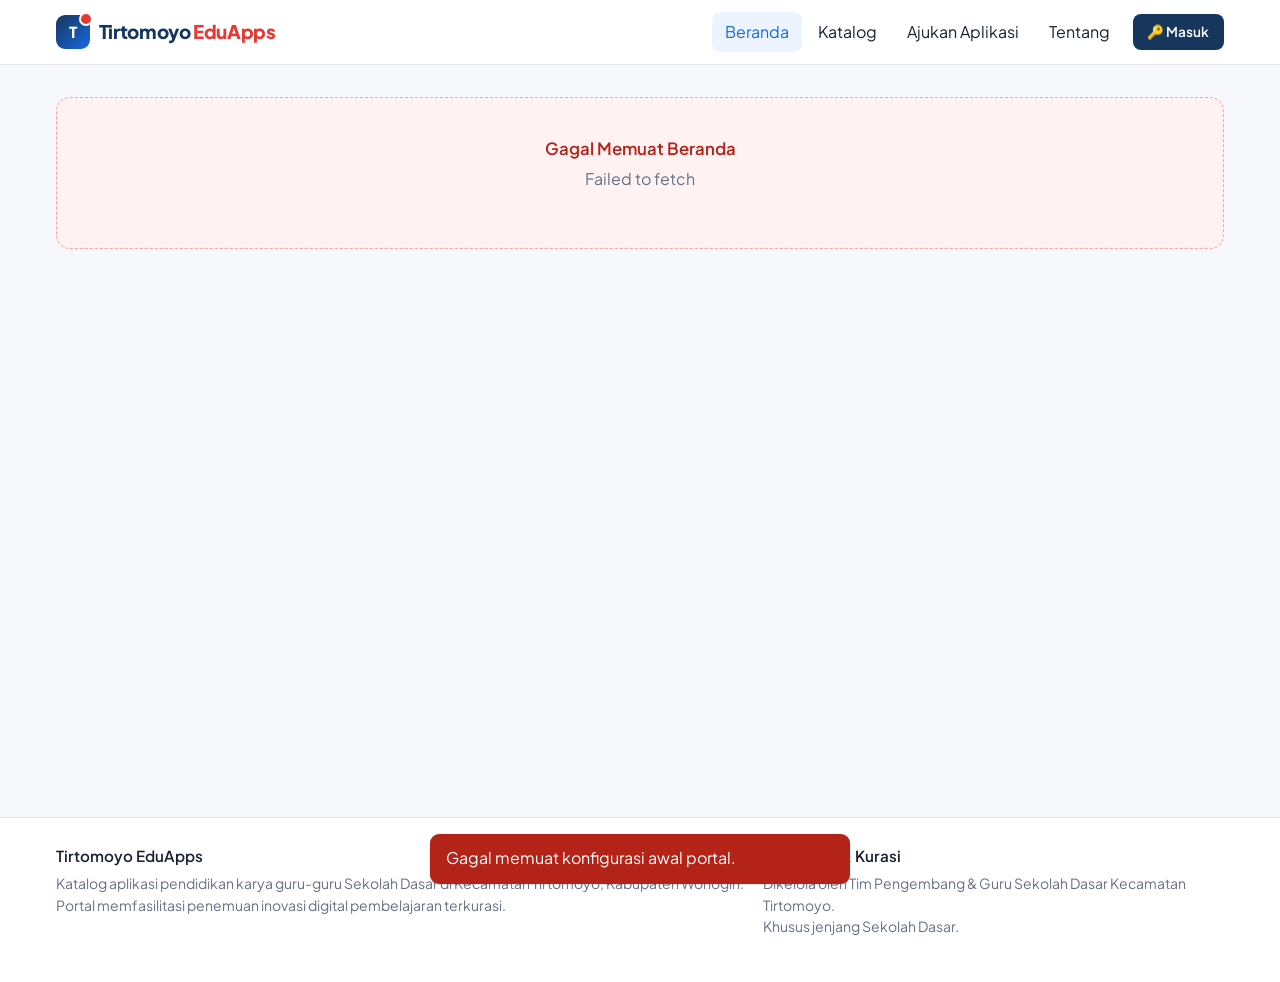
==== commit c6d1655a: "Update index.html" ====
--- a/index.html
+++ b/index.html
@@ -6,6 +6,9 @@
   <meta name="viewport" content="width=device-width, initial-scale=1">
   <meta name="description" content="Portal etalase dan peluncur aplikasi pembelajaran SD karya guru di Kecamatan Tirtomoyo.">
     <link rel="icon" type="image/svg+xml" href="data:image/svg+xml,%3Csvg xmlns='http://www.w3.org/2000/svg' viewBox='0 0 64 64'%3E%3Cdefs%3E%3ClinearGradient id='grad' x1='0%25' y1='0%25' x2='100%25' y2='100%25'%3E%3Cstop offset='0%25' stop-color='%2317365D'/%3E%3Cstop offset='100%25' stop-color='%231769E0'/%3E%3C/defs%3E%3Crect x='4' y='4' width='56' height='56' rx='16' fill='url(%23grad)'/%3E%3Ctext x='32' y='42' font-family='sans-serif' font-size='34' font-weight='800' fill='%23ffffff' text-anchor='middle'%3ET%3C/text%3E%3Ccircle cx='52' cy='12' r='7' fill='%23E53935' stroke='%23ffffff' stroke-width='2.5'/%3E%3C/svg%3E">
+    <link rel="preconnect" href="https://fonts.googleapis.com">
+    <link rel="preconnect" href="https://fonts.gstatic.com" crossorigin>
+    <link rel="stylesheet" href="https://fonts.googleapis.com/css2?family=Plus+Jakarta+Sans:wght@400;500;600;700;800&display=swap">
     <link rel="preconnect" href="https://lh3.googleusercontent.com" crossorigin>
     <link rel="preconnect" href="https://blogger.googleusercontent.com" crossorigin>
     <link rel="preload" as="image" href="https://blogger.googleusercontent.com/img/b/R29vZ2xl/AVvXsEjZ1Gvl2imbZlmQk0FIYYq6LLNtR_UI3MS3Jj1t52YNZLBcvJHACB-H-CipMRjulH1qOMN2M-OYaIlQzM3H_-ORl67PFBjk5M-ObxjgLXMfEv5BOWYi1yseMEO7ByGCOm3ZplNn0zFCS70pIudXH9xvSGFFk5Re8w2rAeewCgeUY4CftmDfYV0r9A5Fre8/w640-rw/Cheerful%20E-Learning%20Classroom%20Team.png" fetchpriority="high">
@@ -878,7 +881,7 @@
 
     var searchInput = document.createElement('input');
     searchInput.type = 'search';
-    searchInput.placeholder = 'Cari aplikasi, mata pelajaran, atau pembuat...';
+    searchInput.placeholder = 'Cari aplikasi atau mapel...';
     searchInput.setAttribute('aria-label', 'Cari aplikasi');
 
     var searchBtn = document.createElement('button');
--- a/styles.css
+++ b/styles.css
@@ -19,7 +19,7 @@
 * { box-sizing: border-box; }
 html, body { margin: 0; padding: 0; }
 body {
-  font-family: Inter, system-ui, -apple-system, "Segoe UI", Roboto, Arial, sans-serif;
+  font-family: 'Plus Jakarta Sans', Inter, system-ui, -apple-system, "Segoe UI", Roboto, Arial, sans-serif;
   background: var(--bg); color: var(--text); font-size: 16px; line-height: 1.55;
   -webkit-font-smoothing: antialiased;
 }
@@ -33,13 +33,14 @@
 .muted { color: var(--muted); }
 .small { font-size: .875rem; }
 .container { max-width: var(--maxw); margin: 0 auto; padding: 0 1rem; }
+#publicContent { min-height: calc(100vh - 180px); }
 .sr-only { position: absolute; width: 1px; height: 1px; overflow: hidden; clip: rect(0 0 0 0); white-space: nowrap; }
 :focus-visible { outline: 3px solid #84ADFF; outline-offset: 2px; border-radius: 4px; }
 
 /* ---------- Header ---------- */
 .site-header { background: var(--surface); border-bottom: 1px solid var(--border); position: sticky; top: 0; z-index: 20; }
 .site-header .container { display: flex; align-items: center; justify-content: space-between; min-height: 64px; gap: 1rem; }
-.brand { display: flex; align-items: center; gap: .55rem; text-decoration: none; color: var(--navy); font-weight: 800; font-size: 1.15rem; cursor: pointer; background: none; border: 0; padding: 0; }
+.brand { display: flex; align-items: center; gap: .55rem; text-decoration: none; color: var(--navy); font-weight: 800; font-size: 1.18rem; letter-spacing: -0.02em; cursor: pointer; background: none; border: 0; padding: 0; }
 .brand-mark { width: 34px; height: 34px; border-radius: 9px; background: linear-gradient(135deg, var(--navy), var(--blue)); color: #fff; display: grid; place-items: center; font-weight: 800; font-size: .95rem; position: relative; }
 .brand-mark::after { content: ""; position: absolute; right: -3px; top: -3px; width: 10px; height: 10px; border-radius: 50%; background: var(--red); border: 2px solid #fff; }
 .brand span.accent { color: var(--red); }
@@ -94,25 +95,25 @@
 .hero-grid { display: grid; grid-template-columns: 1fr; gap: 2.5rem; align-items: center; }
 @media (min-width: 960px) { .hero-grid { grid-template-columns: 1.15fr 0.85fr; } }
 .hero-tag { display: inline-flex; align-items: center; gap: .4rem; background: #FEF3F2; color: var(--red); border: 1px solid #FECDCA; padding: .25rem .75rem; border-radius: 999px; font-size: .8rem; font-weight: 700; text-transform: uppercase; letter-spacing: .04em; margin-bottom: .85rem; }
-.hero-title { font-size: clamp(2rem, 4.5vw, 3rem); font-weight: 800; line-height: 1.15; color: var(--navy); margin-bottom: .75rem; }
-.hero-title .brand-red { color: var(--red); }
+.hero-title { font-size: clamp(2.25rem, 5vw, 3.35rem); font-weight: 800; line-height: 1.1; letter-spacing: -0.03em; color: var(--navy); margin-bottom: .75rem; }
+.hero-title .brand-red { background: linear-gradient(135deg, #E53935 0%, #F97316 100%); -webkit-background-clip: text; -webkit-text-fill-color: transparent; color: var(--red); }
 .hero p.lead { font-size: 1.05rem; color: var(--muted); margin-bottom: 1.5rem; line-height: 1.6; max-width: 540px; }
 .hero-search-box { background: #fff; border: 1px solid #D0D5DD; border-radius: 12px; padding: .35rem .35rem .35rem 1rem; display: flex; align-items: center; gap: .5rem; box-shadow: 0 4px 12px rgba(16, 24, 40, .06); max-width: 540px; margin-bottom: 1.25rem; }
 .hero-search-box input { border: none; padding: .6rem 0; font-size: .98rem; width: 100%; min-height: 42px; outline: none; }
 .hero-search-box input:focus { outline: none; border: none; }
-.hero-search-box .btn-search { background: var(--red); color: #fff; border-radius: 8px; border: none; padding: .65rem 1.25rem; font-weight: 600; cursor: pointer; flex-shrink: 0; }
+.hero-search-box .btn-search { background: var(--red); color: #fff; border-radius: 8px; border: none; padding: .65rem 1.25rem; font-weight: 700; cursor: pointer; flex-shrink: 0; }
 .hero-filter-chips { display: flex; flex-wrap: wrap; gap: .45rem; max-width: 540px; }
-.hero-chip { border: 1px solid var(--border); background: #fff; color: var(--muted); padding: .3rem .75rem; border-radius: 999px; font-size: .82rem; font-weight: 500; cursor: pointer; transition: all .15s; }
+.hero-chip { border: 1px solid var(--border); background: #fff; color: var(--muted); padding: .3rem .75rem; border-radius: 999px; font-size: .82rem; font-weight: 600; cursor: pointer; transition: all .15s; }
 .hero-chip:hover, .hero-chip.active { background: var(--blue); color: #fff; border-color: var(--blue); }
 
 .hero-visual { position: relative; width: 100%; display: flex; justify-content: center; }
-.hero-image-wrap { position: relative; max-width: 520px; width: 100%; display: flex; align-items: center; justify-content: center; }
-.hero-image-wrap img { width: 100%; height: auto; display: block; object-fit: contain; filter: drop-shadow(0 14px 28px rgba(16, 24, 40, .12)); }
-.floating-badge { position: absolute; background: #fff; border-radius: 10px; padding: .5rem .85rem; font-size: .8rem; font-weight: 700; box-shadow: 0 8px 20px rgba(16,24,40,.12); border: 1px solid rgba(0,0,0,.06); display: flex; align-items: center; gap: .4rem; z-index: 2; }
-.badge-media { top: 8px; left: -10px; color: var(--blue); }
-.badge-quiz { top: 20px; right: -10px; color: var(--success); }
-.badge-lkpd { bottom: 50px; right: -5px; color: #D97706; }
-.badge-app { bottom: 10px; left: 5px; color: #9333EA; }
+.hero-image-wrap { position: relative; max-width: 520px; width: 100%; aspect-ratio: 16 / 10; display: flex; align-items: center; justify-content: center; }
+.hero-image-wrap img { width: 100%; height: 100%; display: block; object-fit: contain; filter: drop-shadow(0 14px 28px rgba(16, 24, 40, .12)); }
+.floating-badge { position: absolute; background: #fff; border-radius: 10px; padding: .45rem .8rem; font-size: .78rem; font-weight: 700; box-shadow: 0 8px 20px rgba(16,24,40,.12); border: 1px solid rgba(0,0,0,.06); display: flex; align-items: center; gap: .4rem; z-index: 2; white-space: nowrap; }
+.badge-media { top: 8%; left: 4px; color: var(--blue); }
+.badge-quiz { top: 10%; right: 4px; color: var(--success); }
+.badge-lkpd { bottom: 18%; right: 4px; color: #D97706; }
+.badge-app { bottom: 6%; left: 8px; color: #9333EA; }
 @media (max-width: 640px) { .floating-badge { font-size: .72rem; padding: .35rem .6rem; } }
 
 .section { padding: 2.25rem 0; }
@@ -147,7 +148,7 @@
 .placeholder { width: 100%; height: 100%; display: grid; place-items: center; color: #fff; font-weight: 700; font-size: 1.05rem; text-align: center; padding: 1rem; background: linear-gradient(135deg, var(--navy), var(--blue)); }
 .placeholder small { display: block; font-weight: 500; opacity: .85; font-size: .8rem; margin-top: .25rem; }
 .app-card .body { padding: 1.1rem; display: flex; flex-direction: column; gap: .45rem; flex: 1; }
-.app-card h3 { margin: 0; font-size: 1.02rem; font-weight: 700; color: var(--navy); display: -webkit-box; -webkit-line-clamp: 2; -webkit-box-orient: vertical; overflow: hidden; min-height: 2.6em; line-height: 1.3; }
+.app-card h3 { margin: 0; font-size: 1.12rem; font-weight: 800; color: var(--navy); display: -webkit-box; -webkit-line-clamp: 2; -webkit-box-orient: vertical; overflow: hidden; min-height: 2.56em; line-height: 1.28; }
 .app-card .desc { color: var(--muted); font-size: .86rem; margin: 0; display: -webkit-box; -webkit-line-clamp: 2; -webkit-box-orient: vertical; overflow: hidden; min-height: 2.6em; line-height: 1.3; }
 .app-card .dev-meta { font-size: .83rem; color: var(--muted); margin-top: auto; display: flex; flex-direction: column; gap: .2rem; margin-bottom: .25rem; }
 .app-card .dev-meta strong { color: var(--text); font-weight: 600; }
@@ -212,8 +213,8 @@
 .back { display: inline-flex; gap: .35rem; align-items: center; margin: 1.25rem 0 1rem; }
 .detail { display: grid; gap: 1.5rem; grid-template-columns: 1fr; padding-bottom: 2rem; }
 @media (min-width: 900px) { .detail { grid-template-columns: 1.6fr 1fr; } }
-.detail .thumb { border-radius: var(--radius-card); overflow: hidden; background: #F1F5F9; border: 1px solid var(--border); display: flex; align-items: center; justify-content: center; max-height: 480px; }
-.detail .thumb img { width: 100%; height: auto; max-height: 480px; object-fit: contain; display: block; }
+.detail .thumb { border-radius: var(--radius-card); overflow: hidden; background: #F1F5F9; border: 1px solid var(--border); display: flex; align-items: center; justify-content: center; aspect-ratio: 16 / 9; max-height: 480px; }
+.detail .thumb img { width: 100%; height: 100%; max-height: 480px; object-fit: contain; display: block; }
 .panel { background: var(--surface); border: 1px solid var(--border); border-radius: var(--radius-card); padding: 1.25rem; box-shadow: var(--shadow); }
 .panel + .panel { margin-top: 1rem; }
 dl.meta { margin: 0; display: grid; grid-template-columns: auto 1fr; gap: .5rem 1rem; font-size: .95rem; }
@@ -488,15 +489,15 @@
 }
 .daily-card h4 {
   margin: 0;
-  font-size: 1.02rem;
-  font-weight: 700;
+  font-size: 1.1rem;
+  font-weight: 800;
   color: var(--navy);
   display: -webkit-box;
   -webkit-line-clamp: 2;
   -webkit-box-orient: vertical;
   overflow: hidden;
-  min-height: 2.6em;
-  line-height: 1.3;
+  min-height: 2.56em;
+  line-height: 1.28;
 }
 .daily-card .d-meta {
   font-size: .83rem;
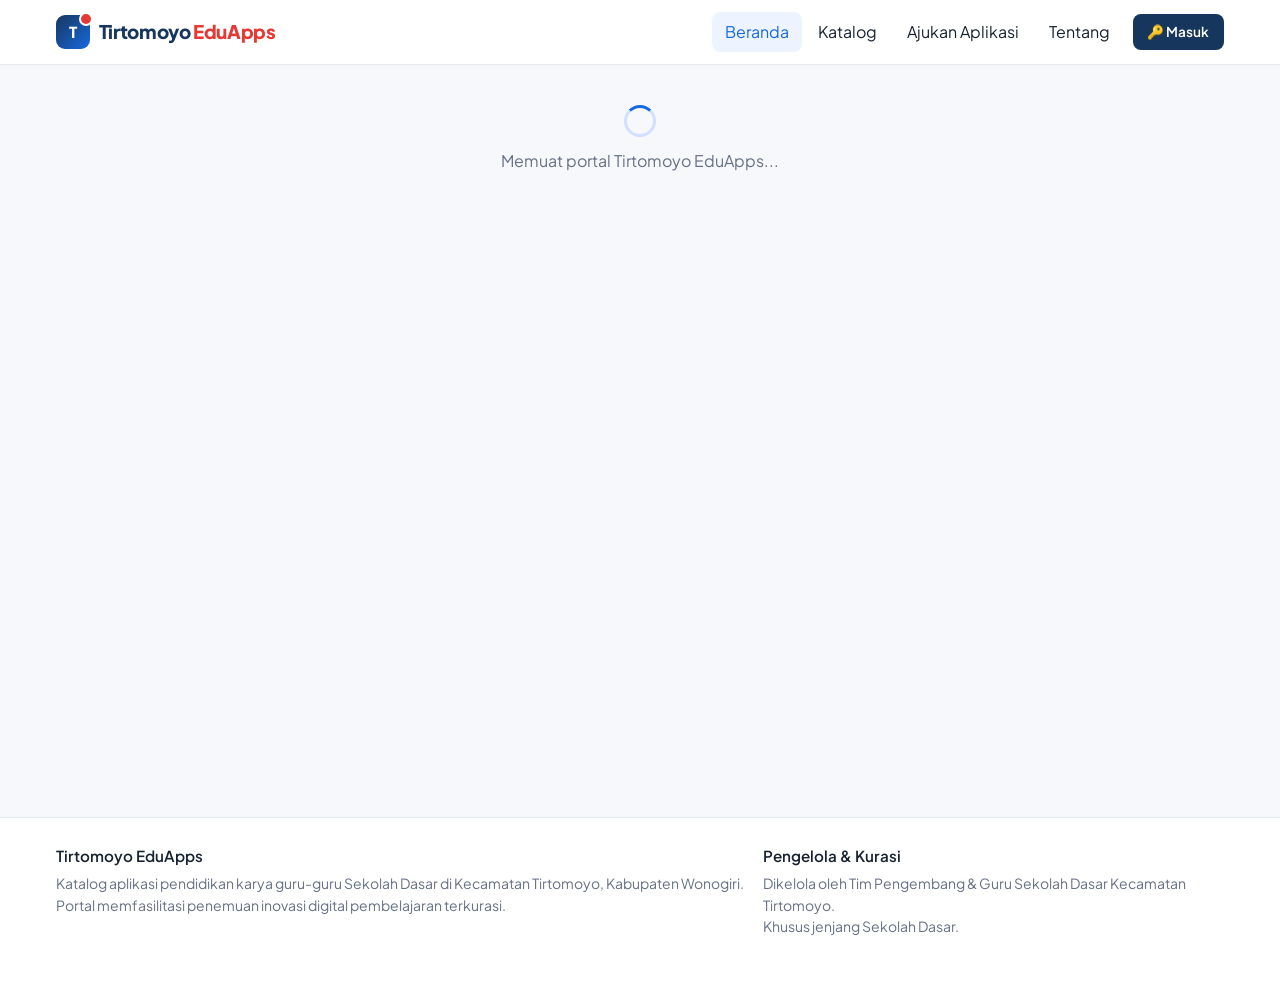
==== commit f56db0b0: "Update index.html" ====
--- a/index.html
+++ b/index.html
@@ -5,7 +5,46 @@
   <title>Tirtomoyo EduApps — Portal Aplikasi Pembelajaran SD Tirtomoyo</title>
   <meta name="viewport" content="width=device-width, initial-scale=1">
   <meta name="description" content="Portal etalase dan peluncur aplikasi pembelajaran SD karya guru di Kecamatan Tirtomoyo.">
-    <link rel="icon" type="image/svg+xml" href="data:image/svg+xml,%3Csvg xmlns='http://www.w3.org/2000/svg' viewBox='0 0 64 64'%3E%3Cdefs%3E%3ClinearGradient id='grad' x1='0%25' y1='0%25' x2='100%25' y2='100%25'%3E%3Cstop offset='0%25' stop-color='%2317365D'/%3E%3Cstop offset='100%25' stop-color='%231769E0'/%3E%3C/defs%3E%3Crect x='4' y='4' width='56' height='56' rx='16' fill='url(%23grad)'/%3E%3Ctext x='32' y='42' font-family='sans-serif' font-size='34' font-weight='800' fill='%23ffffff' text-anchor='middle'%3ET%3C/text%3E%3Ccircle cx='52' cy='12' r='7' fill='%23E53935' stroke='%23ffffff' stroke-width='2.5'/%3E%3C/svg%3E">
+    <link rel="icon" type="image/svg+xml" href="/favicon.svg?v=2">
+    <link rel="icon" type="image/png" sizes="96x96" href="/favicon-96x96.png?v=2">
+    <link rel="shortcut icon" href="/favicon-96x96.png?v=2">
+    <link rel="apple-touch-icon" sizes="180x180" href="/apple-touch-icon.png?v=2">
+    <script>
+      (function () {
+        var c = document.createElement('canvas');
+        c.width = 64;
+        c.height = 64;
+        var ctx = c.getContext('2d');
+        if (!ctx) return;
+        var g = ctx.createLinearGradient(0, 0, 64, 64);
+        g.addColorStop(0, '#17365D');
+        g.addColorStop(1, '#1769E0');
+        ctx.fillStyle = g;
+        ctx.beginPath();
+        ctx.roundRect(4, 4, 56, 56, 16);
+        ctx.fill();
+        ctx.fillStyle = '#FFFFFF';
+        ctx.font = '800 34px sans-serif';
+        ctx.textAlign = 'center';
+        ctx.textBaseline = 'middle';
+        ctx.fillText('T', 32, 34);
+        ctx.fillStyle = '#E53935';
+        ctx.beginPath();
+        ctx.arc(52, 12, 7, 0, Math.PI * 2);
+        ctx.fill();
+        ctx.lineWidth = 2.5;
+        ctx.strokeStyle = '#FFFFFF';
+        ctx.stroke();
+        var pngUrl = c.toDataURL('image/png');
+        var testImg = new Image();
+        testImg.onerror = function () {
+          document.querySelectorAll('link[rel*="icon"]').forEach(function (el) {
+            el.href = pngUrl;
+          });
+        };
+        testImg.src = '/favicon-96x96.png?v=2';
+      })();
+    </script>
     <link rel="preconnect" href="https://fonts.googleapis.com">
     <link rel="preconnect" href="https://fonts.gstatic.com" crossorigin>
     <link rel="stylesheet" href="https://fonts.googleapis.com/css2?family=Plus+Jakarta+Sans:wght@400;500;600;700;800&display=swap">
@@ -692,6 +731,8 @@
   }
 };
 
+var HOME_DATA_VER_ = 'v2_lh3';
+
 function initPublicApp() {
   window.addEventListener('hashchange', handlePublicRoute);
 
@@ -701,7 +742,14 @@
     var cHome = localStorage.getItem('eduapps_pub_homedata');
     if (cConf) PUBLIC_STATE.config = JSON.parse(cConf);
     if (cCats) PUBLIC_STATE.categories = JSON.parse(cCats);
-    if (cHome) PUBLIC_STATE.homeData = JSON.parse(cHome);
+    if (cHome) {
+      var parsedHome = JSON.parse(cHome);
+      if (parsedHome && parsedHome._schemaVer === HOME_DATA_VER_) {
+        PUBLIC_STATE.homeData = parsedHome;
+      } else {
+        localStorage.removeItem('eduapps_pub_homedata');
+      }
+    }
   } catch (e) {}
 
   if (PUBLIC_STATE.config && PUBLIC_STATE.categories) {
@@ -808,26 +856,42 @@
 function renderHomePage(container) {
   var now = new Date();
   var currentHourTag = now.getFullYear() + '-' + now.getMonth() + '-' + now.getDate() + '-' + now.getHours();
-  var isSameHourCache = PUBLIC_STATE.homeData && PUBLIC_STATE.homeData._cachedHour === currentHourTag;
+  var isSameHourCache = PUBLIC_STATE.homeData && PUBLIC_STATE.homeData._cachedHour === currentHourTag && PUBLIC_STATE.homeData._schemaVer === HOME_DATA_VER_;
 
   if (isSameHourCache) {
     buildHomePageDOM_(container, PUBLIC_STATE.homeData);
   } else {
-    container.innerHTML = '<div class="skeleton" style="height:350px;margin-bottom:2rem;"></div><div class="skeleton" style="height:250px;"></div>';
+    var placeholderHome = PUBLIC_STATE.homeData || {
+      stats: null,
+      dailyPicks: [],
+      featured: [],
+      latest: [],
+      subjects: []
+    };
+    buildHomePageDOM_(container, placeholderHome);
+    if (!PUBLIC_STATE.homeData) {
+      var mainC = container.querySelector('.container:last-of-type');
+      if (mainC) {
+        mainC.innerHTML = '<div class="skeleton" style="height:110px;margin:1.5rem 0;"></div><div class="skeleton" style="height:240px;"></div>';
+      }
+    }
   }
 
   callApi('api_getHomeData').then(function (data) {
     data._cachedHour = currentHourTag;
+    data._schemaVer = HOME_DATA_VER_;
     var prevJson = '';
     var nextJson = '';
     try {
       if (PUBLIC_STATE.homeData) {
         var prevCopy = Object.assign({}, PUBLIC_STATE.homeData);
         delete prevCopy._cachedHour;
+        delete prevCopy._schemaVer;
         prevJson = JSON.stringify(prevCopy);
       }
       var nextCopy = Object.assign({}, data);
       delete nextCopy._cachedHour;
+      delete nextCopy._schemaVer;
       nextJson = JSON.stringify(nextCopy);
     } catch (e) {}
 
@@ -1423,14 +1487,263 @@
 
 /* ---------- 3. DETAIL APLIKASI ---------- */
 
+function findSeedAppBySlugOrId_(slugOrId) {
+  var target = decodeURIComponent(slugOrId || '').trim().toLowerCase();
+  if (!target) return null;
+
+  var matchItem = function (item) {
+    if (!item) return false;
+    var s = String(item.slug || '').toLowerCase();
+    var id = String(item.appId || '').toLowerCase();
+    return s === target || id === target;
+  };
+
+  if (matchItem(PUBLIC_STATE.currentApp)) return PUBLIC_STATE.currentApp;
+
+  var home = PUBLIC_STATE.homeData;
+  if (home) {
+    var lists = [home.dailyPicks, home.featured, home.latest];
+    for (var i = 0; i < lists.length; i++) {
+      if (Array.isArray(lists[i])) {
+        for (var j = 0; j < lists[i].length; j++) {
+          if (matchItem(lists[i][j])) return lists[i][j];
+        }
+      }
+    }
+  }
+
+  var cacheKeys = Object.keys(PUBLIC_STATE.catalogCache || {});
+  for (var k = 0; k < cacheKeys.length; k++) {
+    var entry = PUBLIC_STATE.catalogCache[cacheKeys[k]];
+    var items = entry && entry.data && entry.data.items;
+    if (Array.isArray(items)) {
+      for (var m = 0; m < items.length; m++) {
+        if (matchItem(items[m])) return items[m];
+      }
+    }
+  }
+  return null;
+}
+
 function renderDetailPage(container, slugOrId) {
-  container.innerHTML = '<div class="container" style="padding:2rem 1rem;"><div class="spinner"></div><p style="text-align:center;">Memuat detail aplikasi...</p></div>';
-
   var routeSeq = ACTIVE_ROUTE_SEQ;
+  var seedApp = findSeedAppBySlugOrId_(slugOrId);
+
+  var renderDetailView_ = function (app, isPartial) {
+    PUBLIC_STATE.currentApp = app;
+    container.innerHTML = '';
+    var root = document.createElement('div');
+    root.className = 'container';
+
+    var backBtn = document.createElement('button');
+    backBtn.type = 'button';
+    backBtn.className = 'btn-link back';
+    backBtn.innerHTML = '← Kembali ke Katalog';
+    backBtn.onclick = function () {
+      navigateTo('#/katalog');
+    };
+    root.appendChild(backBtn);
+
+    var wrap = document.createElement('div');
+    wrap.className = 'detail';
+
+    var colLeft = document.createElement('div');
+    var thumbBox = document.createElement('div');
+    thumbBox.className = 'thumb';
+
+    if (app.thumbnailUrl) {
+      var img = document.createElement('img');
+      img.src = getOptimizedThumbUrl(app.thumbnailUrl, 900);
+      img.alt = app.title;
+      img.fetchPriority = 'high';
+      img.decoding = 'async';
+      img.onerror = function () {
+        if (app.thumbnailUrl && img.src !== app.thumbnailUrl) {
+          img.src = app.thumbnailUrl;
+          return;
+        }
+        thumbBox.innerHTML = '';
+        thumbBox.appendChild(createPlaceholderThumb(app.title, app.category ? app.category.label : ''));
+      };
+      thumbBox.appendChild(img);
+    } else {
+      thumbBox.appendChild(createPlaceholderThumb(app.title, app.category ? app.category.label : ''));
+    }
+    colLeft.appendChild(thumbBox);
+
+    var descPanel = document.createElement('div');
+    descPanel.className = 'panel';
+    descPanel.style.marginTop = '1rem';
+
+    var h1 = document.createElement('h1');
+    h1.textContent = app.title;
+    h1.style.marginTop = '.25rem';
+    descPanel.appendChild(h1);
+
+    var badgeRow = document.createElement('div');
+    badgeRow.className = 'badges';
+    badgeRow.style.margin = '.75rem 0 1rem';
+
+    if (app.isVerified) {
+      var bVer = document.createElement('span');
+      bVer.className = 'badge verified';
+      bVer.style.background = '#ECFDF3';
+      bVer.style.color = '#027A48';
+      bVer.style.borderColor = '#ABEFC6';
+      bVer.textContent = '✔ Terverifikasi';
+      badgeRow.appendChild(bVer);
+    }
+    if (app.subjectLabels) {
+      app.subjectLabels.forEach(function (l) {
+        var b = document.createElement('span');
+        b.className = 'badge';
+        b.textContent = l;
+        badgeRow.appendChild(b);
+      });
+    }
+    if (app.gradeLabels && app.gradeLabels.length > 0) {
+      if (app.gradeLabels.length >= 6) {
+        var b = document.createElement('span');
+        b.className = 'badge grade';
+        b.textContent = 'Semua Kelas';
+        badgeRow.appendChild(b);
+      } else {
+        app.gradeLabels.forEach(function (g) {
+          var b = document.createElement('span');
+          b.className = 'badge grade';
+          b.textContent = String(g).replace(/^SD\s+/i, '');
+          badgeRow.appendChild(b);
+        });
+      }
+    }
+    if (app.category) {
+      var b = document.createElement('span');
+      b.className = 'badge type';
+      b.textContent = app.category.label;
+      badgeRow.appendChild(b);
+    }
+    descPanel.appendChild(badgeRow);
+
+    var hDesc = document.createElement('h3');
+    hDesc.textContent = 'Deskripsi Aplikasi';
+    var pDesc = document.createElement('div');
+    pDesc.className = 'prewrap muted';
+    pDesc.textContent = app.description || app.shortDescription || (isPartial ? 'Memuat deskripsi lengkap...' : '');
+    descPanel.appendChild(hDesc);
+    descPanel.appendChild(pDesc);
+
+    if (app.learningObjective) {
+      var hObj = document.createElement('h3');
+      hObj.style.marginTop = '1.25rem';
+      hObj.textContent = 'Tujuan Pembelajaran';
+      var pObj = document.createElement('div');
+      pObj.className = 'prewrap muted';
+      pObj.textContent = app.learningObjective;
+      descPanel.appendChild(hObj);
+      descPanel.appendChild(pObj);
+    }
+    colLeft.appendChild(descPanel);
+
+    var colRight = document.createElement('div');
+
+    var actPanel = document.createElement('div');
+    actPanel.className = 'panel';
+
+    var launchBtn = document.createElement('a');
+    launchBtn.href = '#/play/' + encodeURIComponent(app.slug || app.appId);
+    launchBtn.className = 'btn btn-primary launch';
+    launchBtn.innerHTML = '🎮 Mainkan di Portal Sekarang';
+    launchBtn.onclick = function () {
+      trackPlay(app.appId, app.slug);
+    };
+    actPanel.appendChild(launchBtn);
+
+    var isDetailHtmlApp = Boolean(app.isHtmlContainer || /^html-app:\/\//i.test(String(app.targetUrl || '')));
+    var externalBtn = document.createElement('a');
+    externalBtn.href = isDetailHtmlApp ? '#open-html-tab' : (app.targetUrl || '#/play/' + encodeURIComponent(app.slug || app.appId));
+    if (!isDetailHtmlApp && app.targetUrl) {
+      externalBtn.target = '_blank';
+      externalBtn.rel = 'noopener noreferrer';
+    }
+    externalBtn.className = 'btn btn-secondary btn-sm';
+    externalBtn.style.width = '100%';
+    externalBtn.style.marginTop = '.5rem';
+    externalBtn.innerHTML = '↗ Buka di Tab Terpisah';
+    externalBtn.onclick = function (e) {
+      trackPlay(app.appId, app.slug);
+      if (isDetailHtmlApp) {
+        e.preventDefault();
+        externalBtn.textContent = '⏳ Membuka aplikasi...';
+        callApi('api_getHtmlAppContent', { targetUrl: app.targetUrl }).then(function (res) {
+          externalBtn.innerHTML = '↗ Buka di Tab Terpisah';
+          openHtmlSandboxTab_(res.htmlContent, app.title);
+        }).catch(function (err) {
+          externalBtn.innerHTML = '↗ Buka di Tab Terpisah';
+          showToast(err.message || 'Gagal membuka aplikasi HTML.', 'error');
+        });
+      }
+    };
+    actPanel.appendChild(externalBtn);
+
+    var shareBtn = document.createElement('button');
+    shareBtn.type = 'button';
+    shareBtn.className = 'btn btn-secondary btn-sm';
+    shareBtn.style.width = '100%';
+    shareBtn.style.marginTop = '.65rem';
+    shareBtn.innerHTML = '📤 Bagikan Aplikasi';
+    shareBtn.onclick = function () {
+      triggerNativeShare(app);
+    };
+    actPanel.appendChild(shareBtn);
+
+    var notice = document.createElement('p');
+    notice.className = 'help';
+    notice.style.marginTop = '.65rem';
+    notice.textContent = 'Aplikasi dapat dimainkan langsung di portal atau di tab baru.';
+    actPanel.appendChild(notice);
+    colRight.appendChild(actPanel);
+
+    var metaPanel = document.createElement('div');
+    metaPanel.className = 'panel';
+    var hMeta = document.createElement('h3');
+    hMeta.textContent = 'Informasi Pengembang';
+    metaPanel.appendChild(hMeta);
+
+    var dl = document.createElement('dl');
+    dl.className = 'meta';
+    dl.innerHTML = '<dt>Pengembang</dt><dd>' + escapeHtml(app.creatorDisplayName || '-') + '</dd>' +
+      '<dt>Sekolah</dt><dd>' + escapeHtml(app.schoolDisplayName || 'Kecamatan Tirtomoyo') + '</dd>' +
+      '<dt>Dipublikasi</dt><dd>' + formatDateId(app.publishedAt) + '</dd>' +
+      '<dt>Dimainkan</dt><dd><strong>' + (app.playCount || 0) + ' kali</strong></dd>';
+
+    if (app.tags && app.tags.length > 0) {
+      dl.innerHTML += '<dt>Kata Kunci</dt><dd>' + escapeHtml(app.tags.join(', ')) + '</dd>';
+    }
+    metaPanel.appendChild(dl);
+    colRight.appendChild(metaPanel);
+
+    wrap.appendChild(colLeft);
+    wrap.appendChild(colRight);
+    root.appendChild(wrap);
+    container.appendChild(root);
+  };
+
+  if (seedApp) {
+    renderDetailView_(seedApp, true);
+  } else {
+    container.innerHTML = '<div class="container" style="padding:2rem 1rem;"><div class="spinner"></div><p style="text-align:center;">Memuat detail aplikasi...</p></div>';
+  }
+
   callApi('api_getPublicAppDetail', { slug: slugOrId, appId: slugOrId }).then(function (app) {
     if (routeSeq !== ACTIVE_ROUTE_SEQ) return;
-    PUBLIC_STATE.currentApp = app;
-    container.innerHTML = '';
+    renderDetailView_(app, false);
+  }).catch(function (err) {
+    if (routeSeq !== ACTIVE_ROUTE_SEQ) return;
+    if (!seedApp) {
+      container.innerHTML = '<div class="container" style="padding:2.5rem 1rem;"><div class="state error"><h3>Aplikasi Tidak Ditemukan</h3><p>' + escapeHtml(err.message) + '</p><a href="#/katalog" class="btn btn-primary btn-sm">Kembali ke Katalog</a></div></div>';
+    }
+  });
+}
     var root = document.createElement('div');
     root.className = 'container';
 
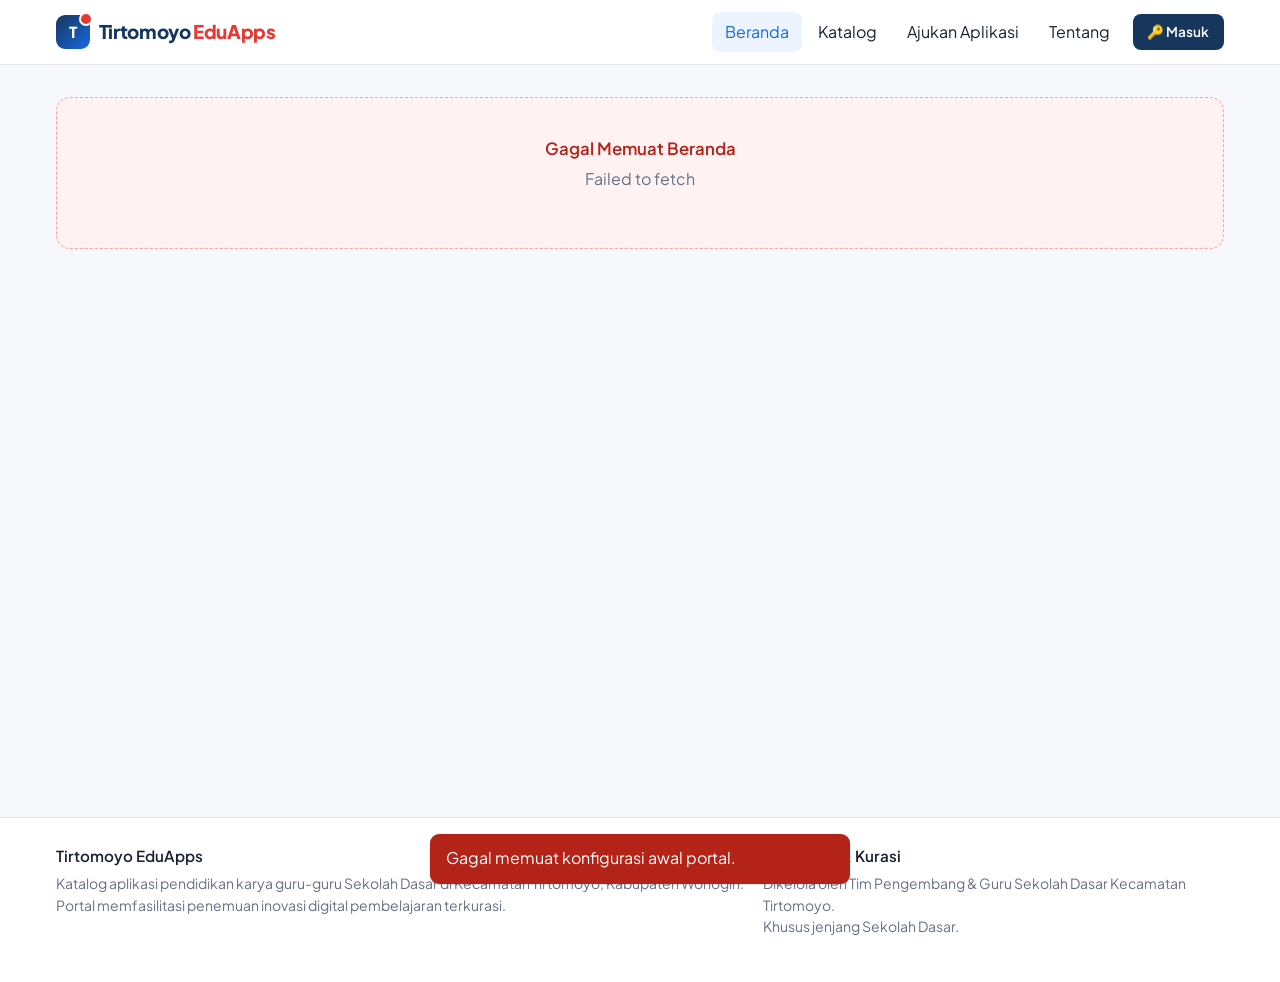
==== commit 8c2abd3a: "Refactor application detail rendering in index.html Removed unnecessary elements and streamlined the" ====
--- a/index.html
+++ b/index.html
@@ -1744,204 +1744,6 @@
     }
   });
 }
-    var root = document.createElement('div');
-    root.className = 'container';
-
-    var backBtn = document.createElement('button');
-    backBtn.type = 'button';
-    backBtn.className = 'btn-link back';
-    backBtn.innerHTML = '← Kembali ke Katalog';
-    backBtn.onclick = function () {
-      navigateTo('#/katalog');
-    };
-    root.appendChild(backBtn);
-
-    var wrap = document.createElement('div');
-    wrap.className = 'detail';
-
-    var colLeft = document.createElement('div');
-    var thumbBox = document.createElement('div');
-    thumbBox.className = 'thumb';
-
-    if (app.thumbnailUrl) {
-      var img = document.createElement('img');
-      img.src = getOptimizedThumbUrl(app.thumbnailUrl, 900);
-      img.alt = app.title;
-      img.fetchPriority = 'high';
-      img.decoding = 'async';
-      img.onerror = function () {
-        if (app.thumbnailUrl && img.src !== app.thumbnailUrl) {
-          img.src = app.thumbnailUrl;
-          return;
-        }
-        thumbBox.innerHTML = '';
-        thumbBox.appendChild(createPlaceholderThumb(app.title, app.category ? app.category.label : ''));
-      };
-      thumbBox.appendChild(img);
-    } else {
-      thumbBox.appendChild(createPlaceholderThumb(app.title, app.category ? app.category.label : ''));
-    }
-    colLeft.appendChild(thumbBox);
-
-    var descPanel = document.createElement('div');
-    descPanel.className = 'panel';
-    descPanel.style.marginTop = '1rem';
-
-    var h1 = document.createElement('h1');
-    h1.textContent = app.title;
-    h1.style.marginTop = '.25rem';
-    descPanel.appendChild(h1);
-
-    var badgeRow = document.createElement('div');
-    badgeRow.className = 'badges';
-    badgeRow.style.margin = '.75rem 0 1rem';
-
-    if (app.isVerified) {
-      var bVer = document.createElement('span');
-      bVer.className = 'badge verified';
-      bVer.style.background = '#ECFDF3';
-      bVer.style.color = '#027A48';
-      bVer.style.borderColor = '#ABEFC6';
-      bVer.textContent = '✔ Terverifikasi';
-      badgeRow.appendChild(bVer);
-    }
-    if (app.subjectLabels) {
-      app.subjectLabels.forEach(function (l) {
-        var b = document.createElement('span');
-        b.className = 'badge';
-        b.textContent = l;
-        badgeRow.appendChild(b);
-      });
-    }
-    if (app.gradeLabels && app.gradeLabels.length > 0) {
-      if (app.gradeLabels.length >= 6) {
-        var b = document.createElement('span');
-        b.className = 'badge grade';
-        b.textContent = 'Semua Kelas';
-        badgeRow.appendChild(b);
-      } else {
-        app.gradeLabels.forEach(function (g) {
-          var b = document.createElement('span');
-          b.className = 'badge grade';
-          b.textContent = String(g).replace(/^SD\s+/i, '');
-          badgeRow.appendChild(b);
-        });
-      }
-    }
-    if (app.category) {
-      var b = document.createElement('span');
-      b.className = 'badge type';
-      b.textContent = app.category.label;
-      badgeRow.appendChild(b);
-    }
-    descPanel.appendChild(badgeRow);
-
-    var hDesc = document.createElement('h3');
-    hDesc.textContent = 'Deskripsi Aplikasi';
-    var pDesc = document.createElement('div');
-    pDesc.className = 'prewrap muted';
-    pDesc.textContent = app.description || app.shortDescription;
-    descPanel.appendChild(hDesc);
-    descPanel.appendChild(pDesc);
-
-    if (app.learningObjective) {
-      var hObj = document.createElement('h3');
-      hObj.style.marginTop = '1.25rem';
-      hObj.textContent = 'Tujuan Pembelajaran';
-      var pObj = document.createElement('div');
-      pObj.className = 'prewrap muted';
-      pObj.textContent = app.learningObjective;
-      descPanel.appendChild(hObj);
-      descPanel.appendChild(pObj);
-    }
-    colLeft.appendChild(descPanel);
-
-    var colRight = document.createElement('div');
-
-    var actPanel = document.createElement('div');
-    actPanel.className = 'panel';
-
-    var launchBtn = document.createElement('a');
-    launchBtn.href = '#/play/' + encodeURIComponent(app.slug || app.appId);
-    launchBtn.className = 'btn btn-primary launch';
-    launchBtn.innerHTML = '🎮 Mainkan di Portal Sekarang';
-    launchBtn.onclick = function () {
-      trackPlay(app.appId, app.slug);
-    };
-    actPanel.appendChild(launchBtn);
-
-    var isDetailHtmlApp = Boolean(app.isHtmlContainer || /^html-app:\/\//i.test(String(app.targetUrl || '')));
-    var externalBtn = document.createElement('a');
-    externalBtn.href = isDetailHtmlApp ? '#open-html-tab' : app.targetUrl;
-    if (!isDetailHtmlApp) {
-      externalBtn.target = '_blank';
-      externalBtn.rel = 'noopener noreferrer';
-    }
-    externalBtn.className = 'btn btn-secondary btn-sm';
-    externalBtn.style.width = '100%';
-    externalBtn.style.marginTop = '.5rem';
-    externalBtn.innerHTML = '↗ Buka di Tab Terpisah';
-    externalBtn.onclick = function (e) {
-      trackPlay(app.appId, app.slug);
-      if (isDetailHtmlApp) {
-        e.preventDefault();
-        externalBtn.textContent = '⏳ Membuka aplikasi...';
-        callApi('api_getHtmlAppContent', { targetUrl: app.targetUrl }).then(function (res) {
-          externalBtn.innerHTML = '↗ Buka di Tab Terpisah';
-          openHtmlSandboxTab_(res.htmlContent, app.title);
-        }).catch(function (err) {
-          externalBtn.innerHTML = '↗ Buka di Tab Terpisah';
-          showToast(err.message || 'Gagal membuka aplikasi HTML.', 'error');
-        });
-      }
-    };
-    actPanel.appendChild(externalBtn);
-
-    var shareBtn = document.createElement('button');
-    shareBtn.type = 'button';
-    shareBtn.className = 'btn btn-secondary btn-sm';
-    shareBtn.style.width = '100%';
-    shareBtn.style.marginTop = '.65rem';
-    shareBtn.innerHTML = '📤 Bagikan Aplikasi';
-    shareBtn.onclick = function () {
-      triggerNativeShare(app);
-    };
-    actPanel.appendChild(shareBtn);
-
-    var notice = document.createElement('p');
-    notice.className = 'help';
-    notice.style.marginTop = '.65rem';
-    notice.textContent = 'Aplikasi dapat dimainkan langsung di portal atau di tab baru.';
-    actPanel.appendChild(notice);
-    colRight.appendChild(actPanel);
-
-    var metaPanel = document.createElement('div');
-    metaPanel.className = 'panel';
-    var hMeta = document.createElement('h3');
-    hMeta.textContent = 'Informasi Pengembang';
-    metaPanel.appendChild(hMeta);
-
-    var dl = document.createElement('dl');
-    dl.className = 'meta';
-    dl.innerHTML = '<dt>Pengembang</dt><dd>' + escapeHtml(app.creatorDisplayName || '-') + '</dd>' +
-      '<dt>Sekolah</dt><dd>' + escapeHtml(app.schoolDisplayName || 'Kecamatan Tirtomoyo') + '</dd>' +
-      '<dt>Dipublikasi</dt><dd>' + formatDateId(app.publishedAt) + '</dd>' +
-      '<dt>Dimainkan</dt><dd><strong>' + (app.playCount || 0) + ' kali</strong></dd>';
-
-    if (app.tags && app.tags.length > 0) {
-      dl.innerHTML += '<dt>Kata Kunci</dt><dd>' + escapeHtml(app.tags.join(', ')) + '</dd>';
-    }
-    metaPanel.appendChild(dl);
-    colRight.appendChild(metaPanel);
-
-    wrap.appendChild(colLeft);
-    wrap.appendChild(colRight);
-    root.appendChild(wrap);
-    container.appendChild(root);
-  }).catch(function (err) {
-    container.innerHTML = '<div class="container" style="padding:2.5rem 1rem;"><div class="state error"><h3>Aplikasi Tidak Ditemukan</h3><p>' + escapeHtml(err.message) + '</p><a href="#/katalog" class="btn btn-primary btn-sm">Kembali ke Katalog</a></div></div>';
-  });
-}
 
 /* ---------- 3B. HALAMAN PEMUTAR APLIKASI (IN-APP EMBED PLAYER) ---------- */
 
